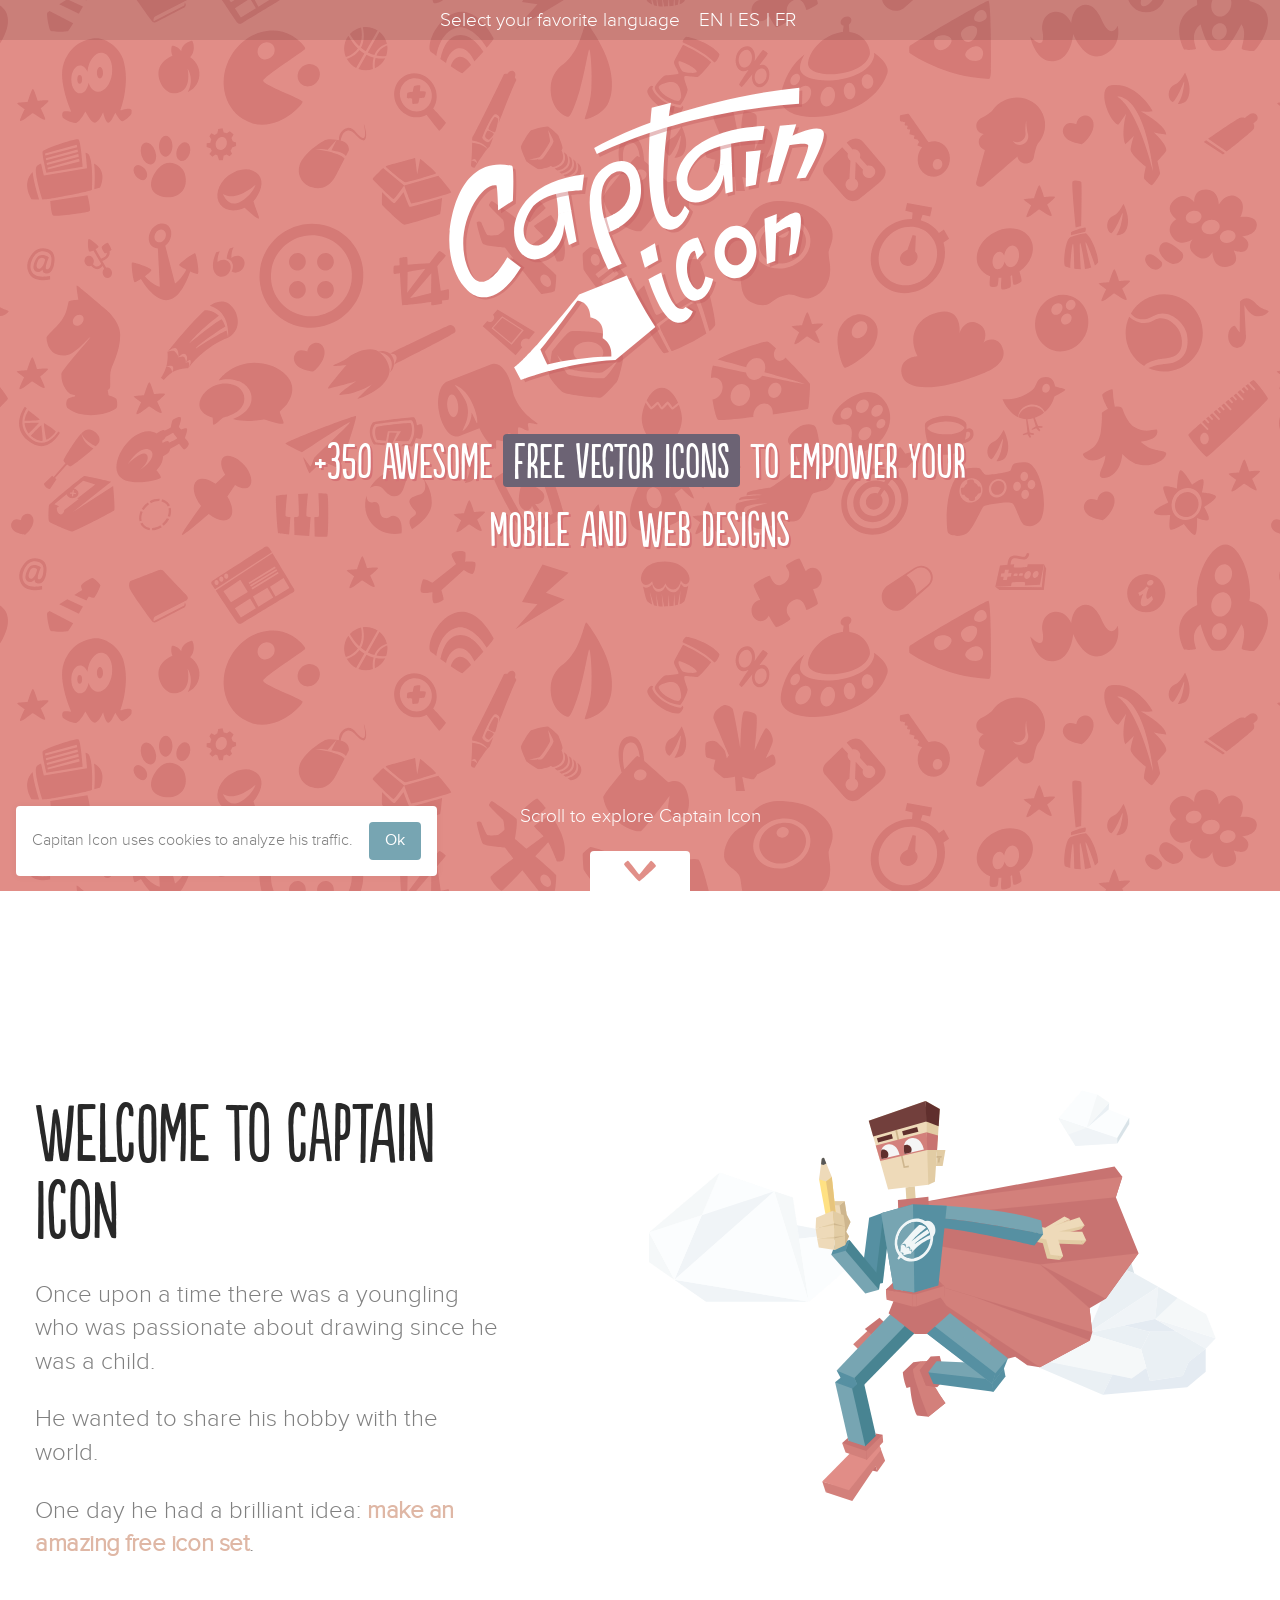
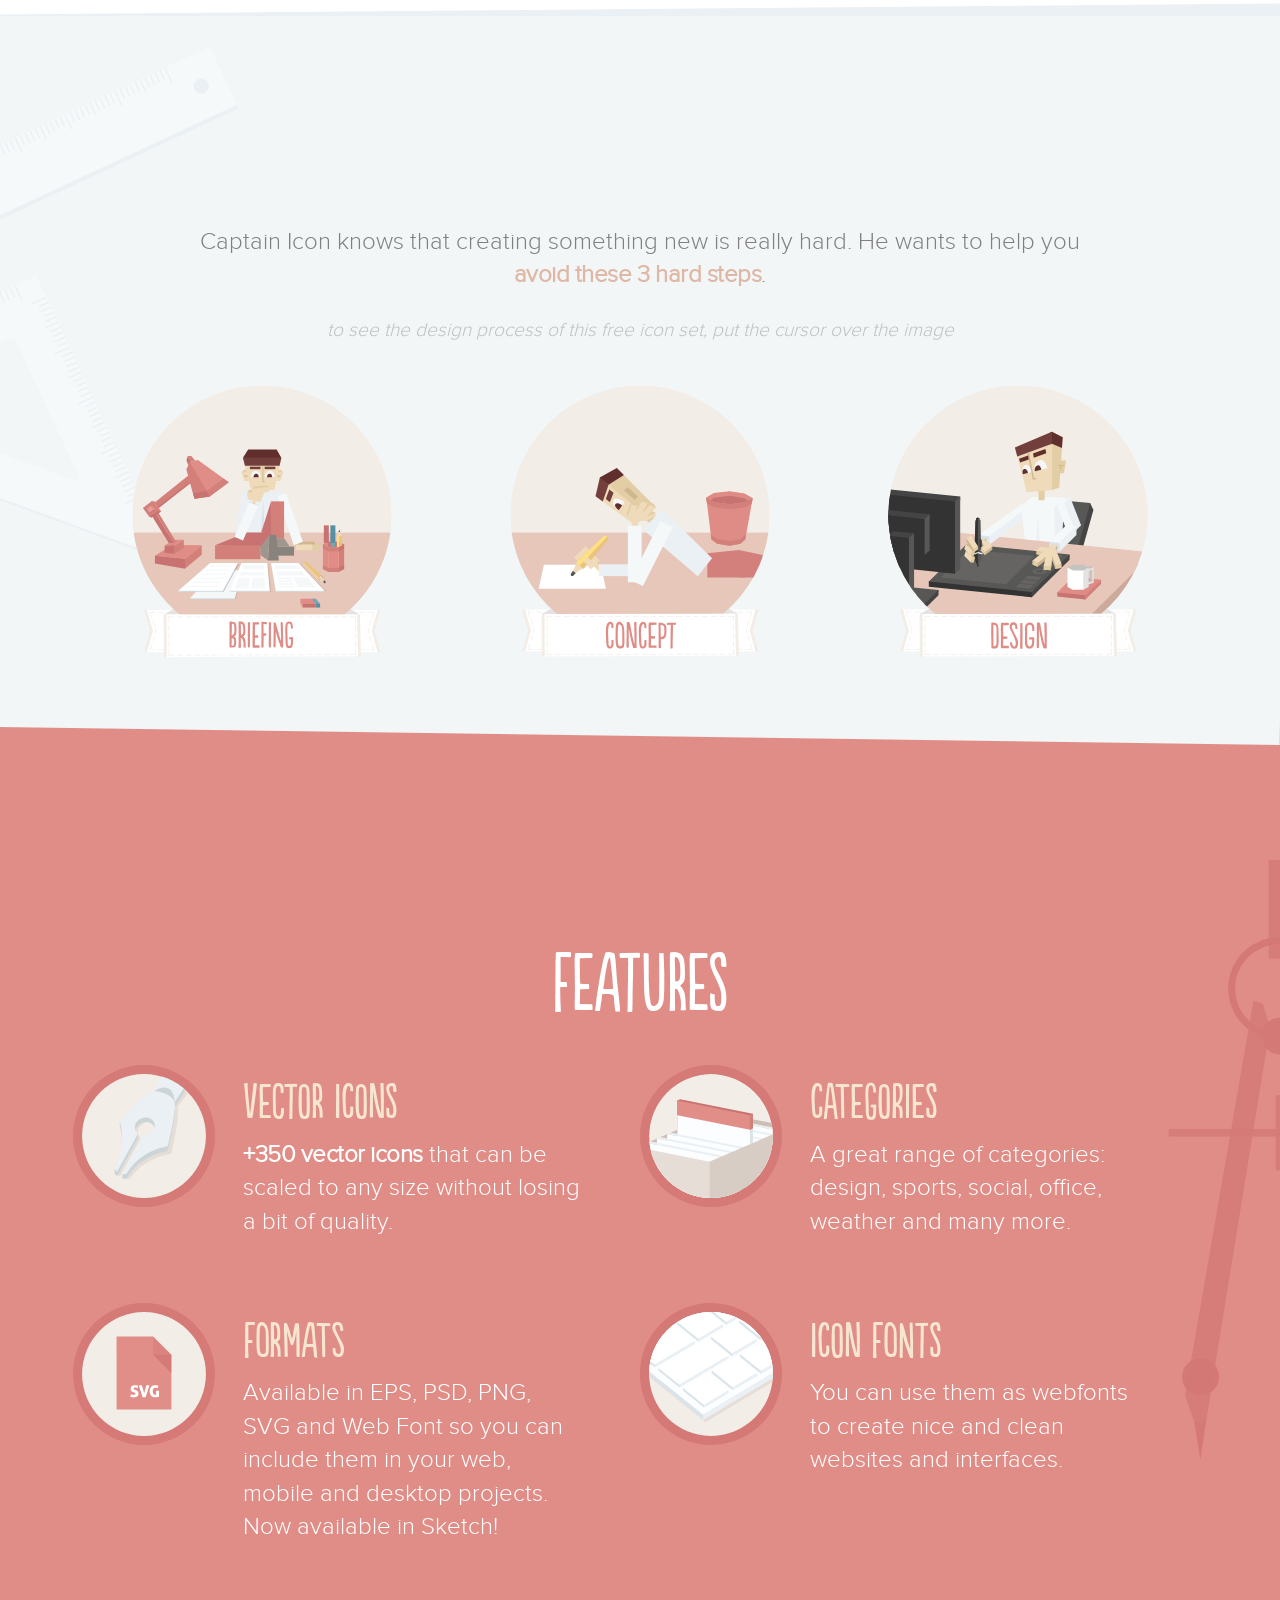
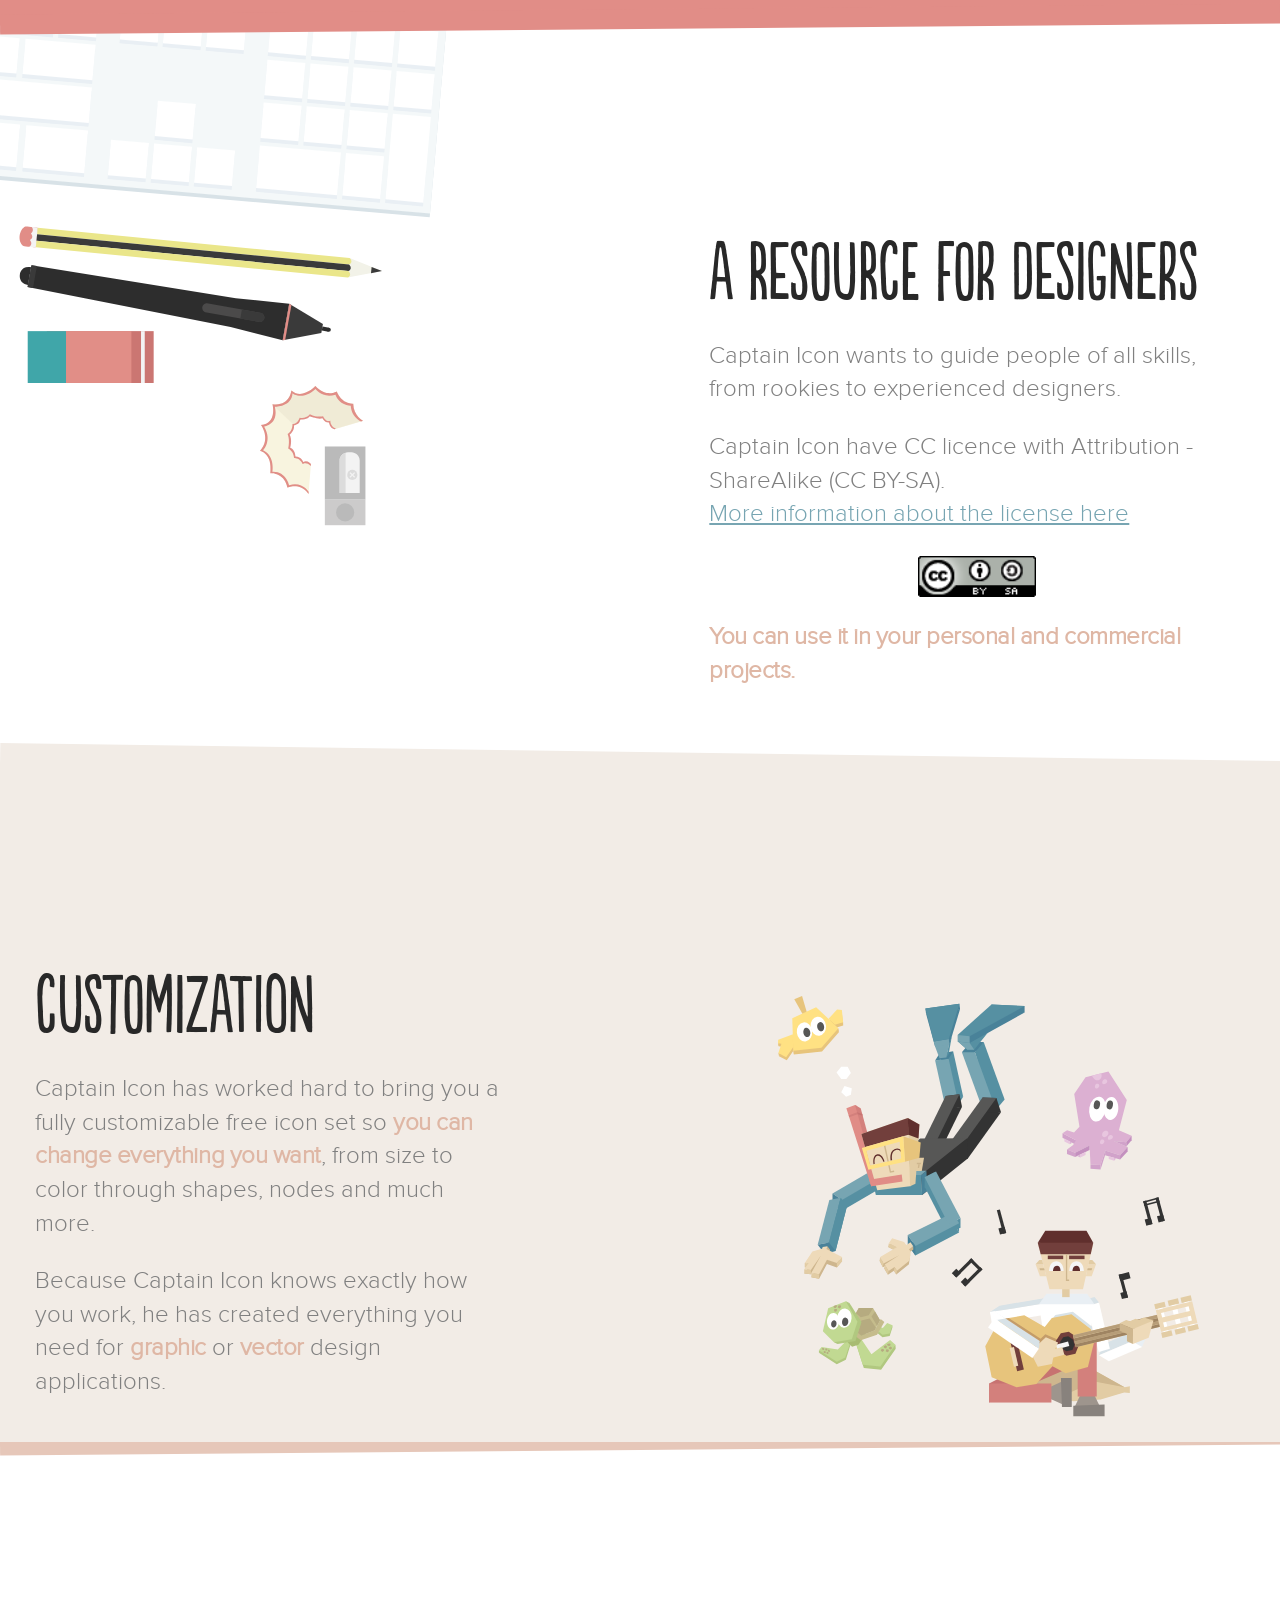
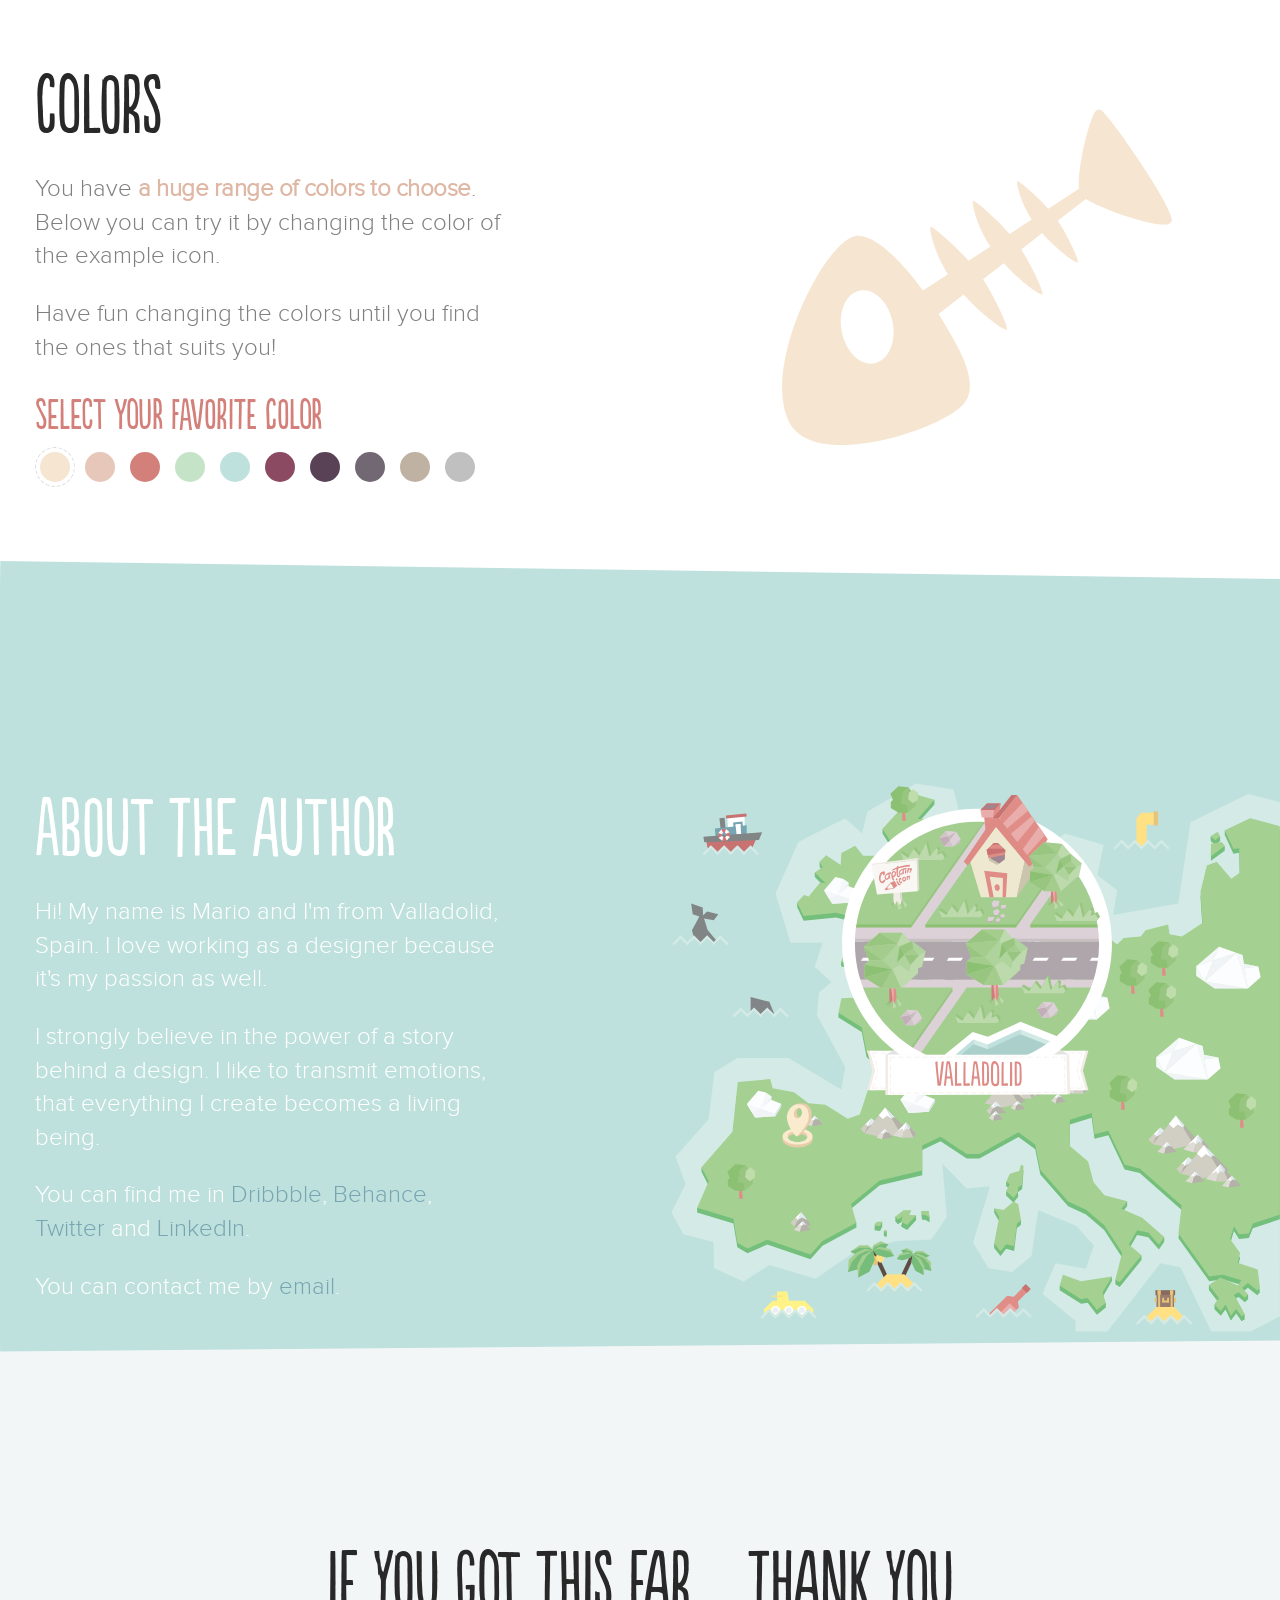
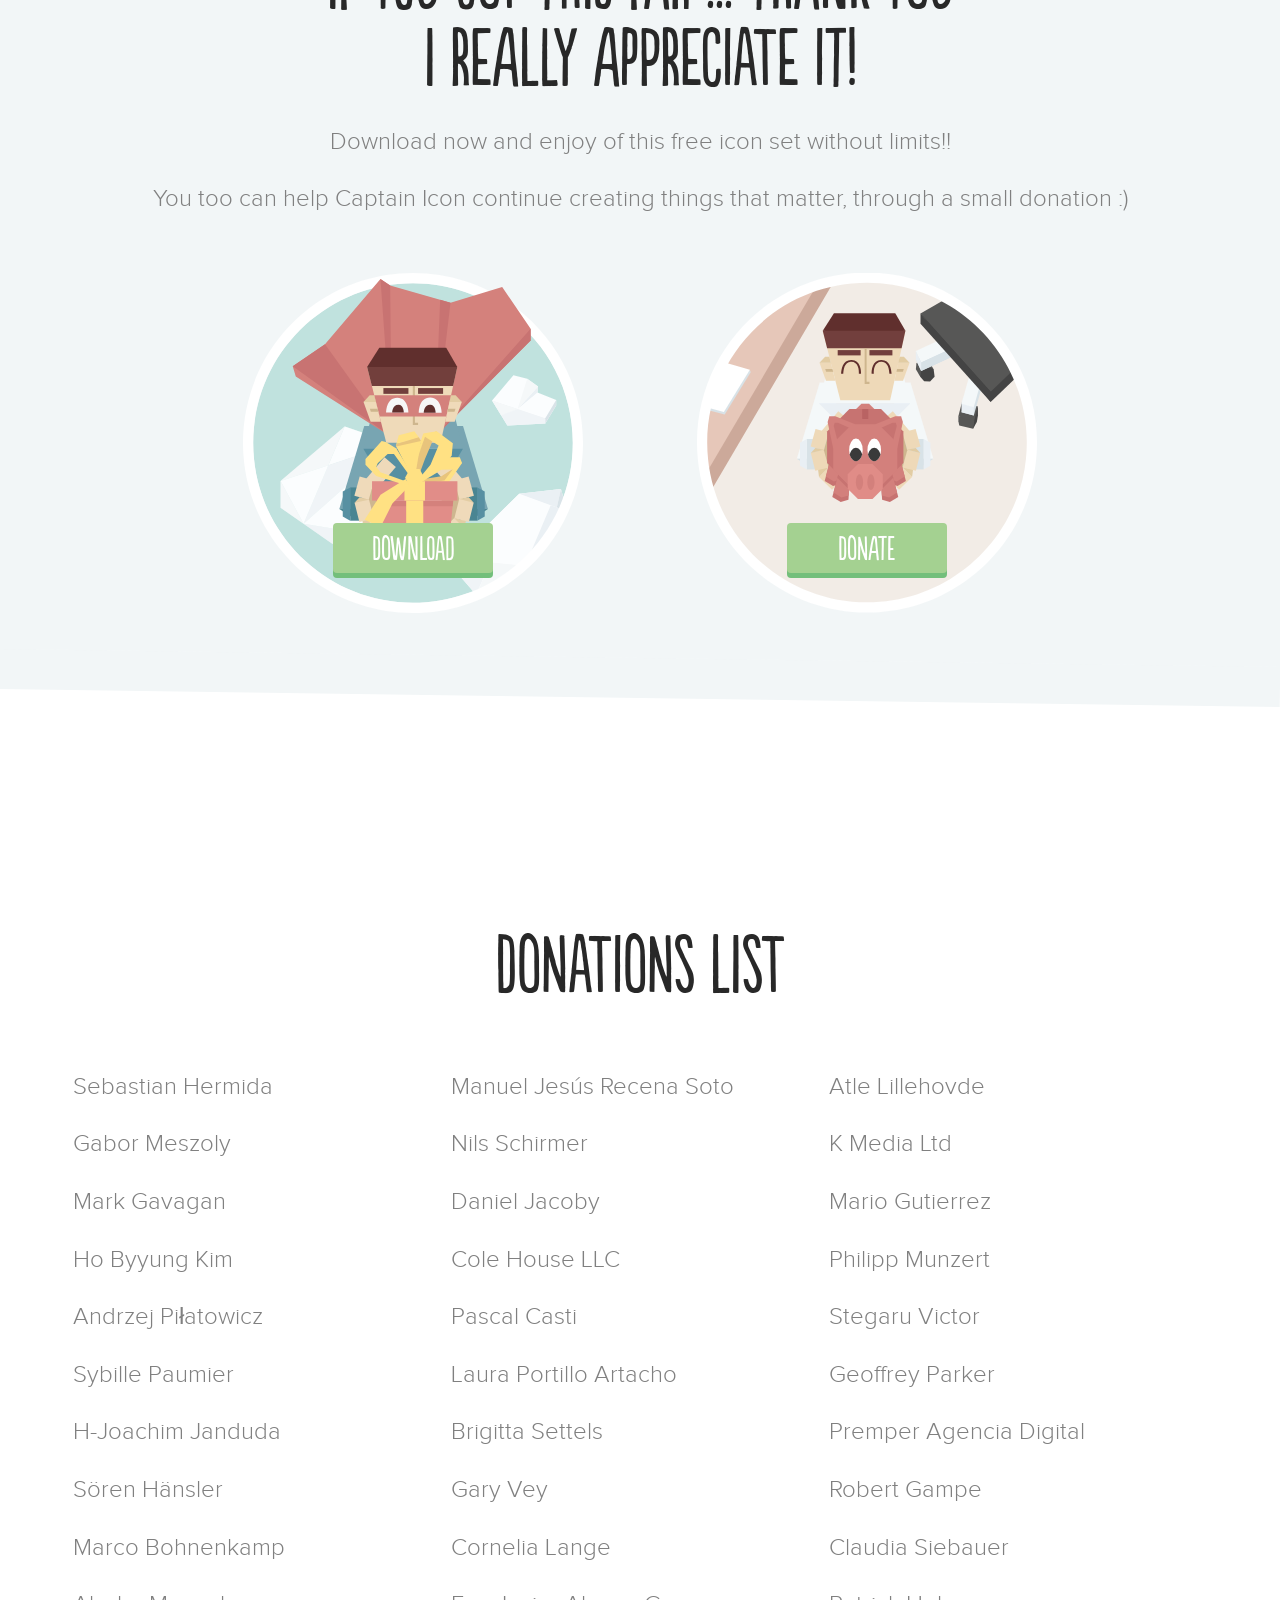
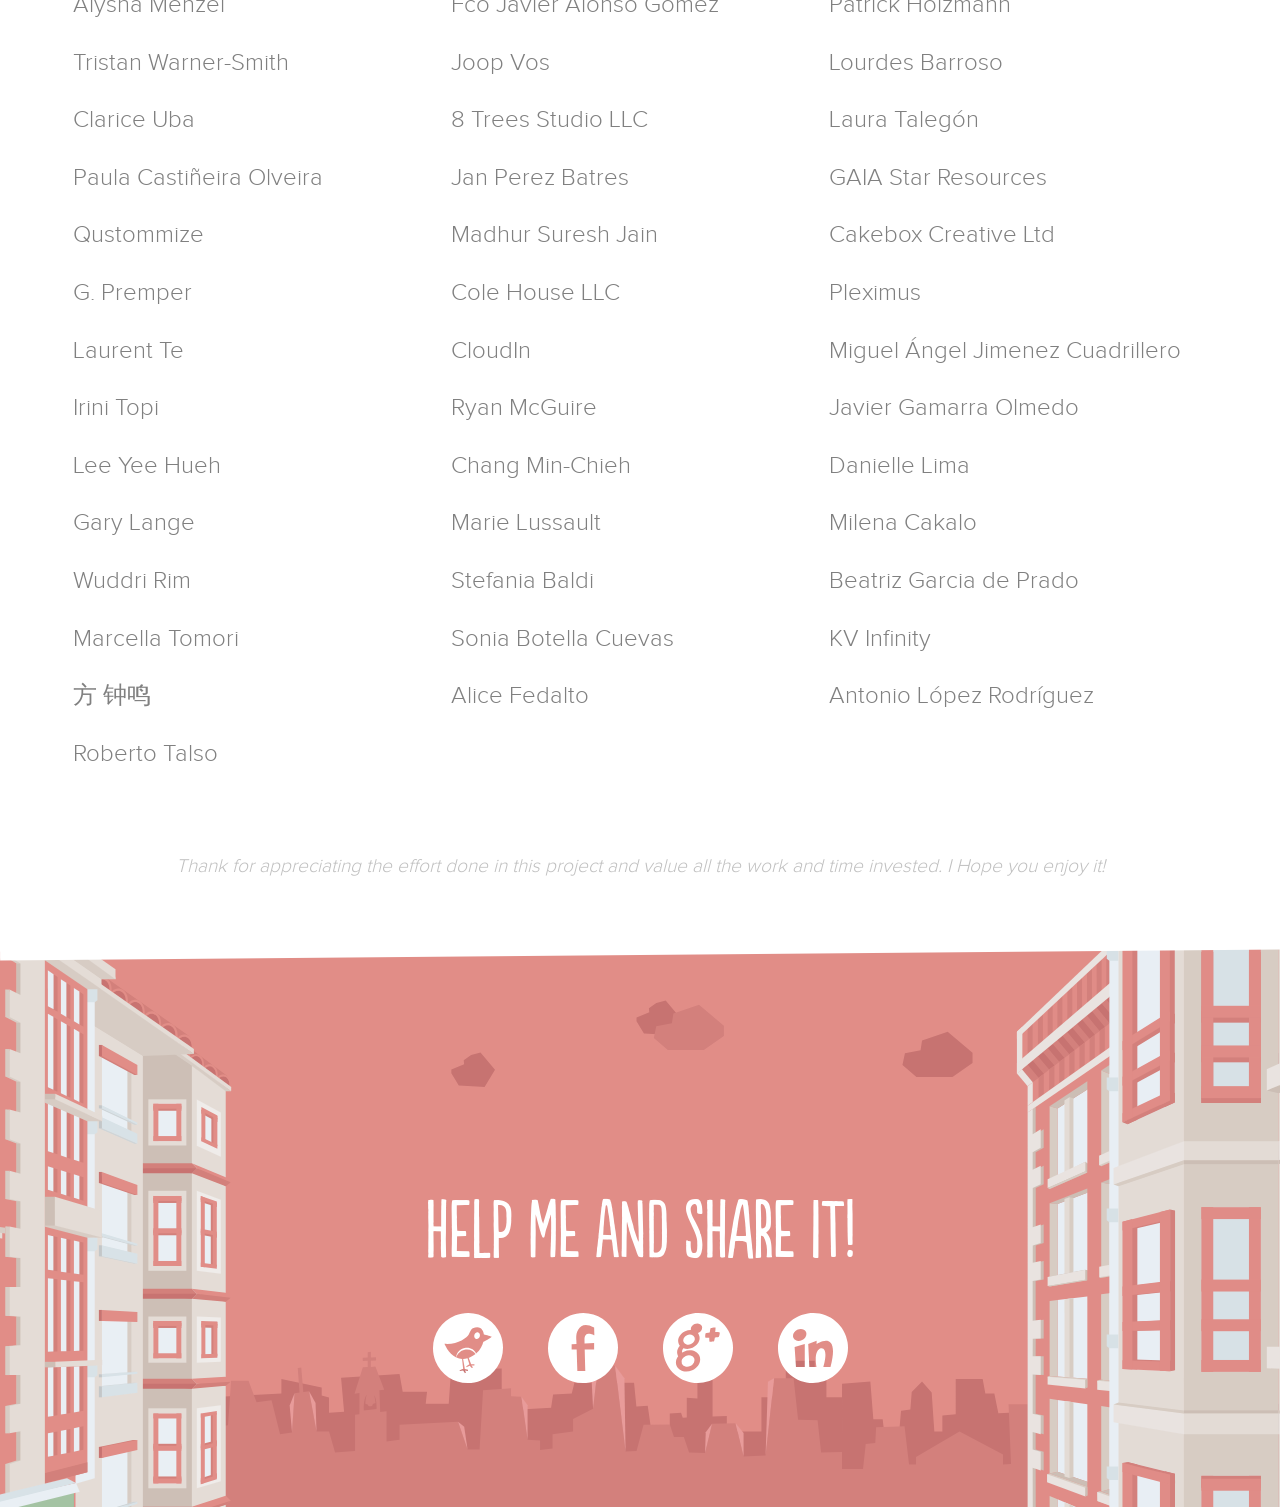
==== index.html @ 778e5021 "Merge branch 'gh-pages' into master" ====
<!DOCTYPE html>

    <!--[if lt IE 7]>      <html class="no-js lt-ie9 lt-ie8 lt-ie7"> <![endif]-->
    <!--[if IE 7]>         <html class="no-js lt-ie9 lt-ie8"> <![endif]-->
    <!--[if IE 8]>         <html class="no-js lt-ie9"> <![endif]-->
    <!--[if gt IE 8]><!--> 

    <html class="no-js" lang="en">
    <head>

        <!--[if lt IE 9]>
            <script type="text/javascript">
               document.createElement("nav");
               document.createElement("header");
               document.createElement("footer");
               document.createElement("section");
               document.createElement("article");
               document.createElement("aside");
               document.createElement("hgroup");
            </script>
        <![endif]-->

        <meta charset="utf-8">
        <meta http-equiv="X-UA-Compatible" content="IE=edge">
        <title>Captain Icon</title>
        <meta name="viewport" content="width=device-width, initial-scale=1">
        <meta name="description" content="+350 Awesome free vector icons to empower your mobile and web designs">
        <meta name="author" content="Mario del Valle Guijarro">

        <link rel="shortcut icon" href="favicon.ico">
        <link rel="apple-touch-icon" href="img/apple-touch-icon-57x57.png">
        <link rel="apple-touch-icon" sizes="72x72" href="img/apple-touch-icon-72x72.png">
        <link rel="apple-touch-icon" sizes="114x114" href="img/apple-touch-icon-114x114.png">

        <link rel="stylesheet" href="stylesheets/normalize.css">
        <link rel="stylesheet" href="stylesheets/main.css">

        <link rel="stylesheet" type="text/css" href="stylesheets/capicon.css">
        <link rel="stylesheet" type="text/css" href="stylesheets/print.css" media="print">

        <script src="js/vendor/modernizr-2.6.2.min.js"></script>
        
    </head>
    <body>

        <!--[if lt IE 7]>
            <p class="browsehappy">You are using an <strong>outdated</strong> browser. Please <a href="http://browsehappy.com/">upgrade your browser</a> to improve your experience.</p>
        <![endif]-->

        <header class="top-bar">
            <div class="top-bar-inner">
                <span>Select your favorite language</span>
                <ul class="language-list">
                    <li>
                        <span>EN</span>
                        <a href="./es/index.html">| ES</a>
                        <a href="./fr/index.html">| FR</a>
                    </li>
                </ul>
            </div>
        </header>
        <div class="top-container">
            <div class="logo">
                <img src="img/logo.svg" class="logo-image" alt="Logo Captain Icon" >
                <h1 class="slogan">+350 Awesome <span class="vector-icons">free vector icons</span> to empower your mobile and web designs</h1>
                <p class="scroll-to">Scroll to explore Captain Icon</p>
            </div>
            <a href="#welcome" id="nav-down" class="nav-down"></a>
        </div>
        <section id="welcome" class="row">
            <div class="block left">
                <h2>Welcome to Captain Icon</h2>
                <p>Once upon a time there was a youngling who was passionate about drawing since he was a child.</p> 
                <p>He wanted to share his hobby with the world.</p>
                <p>One day he had a brilliant idea: <span class="highlight"><b>make an amazing free icon set</b></span>.</p>
            </div>
            <div class="block right cartoon">
                <img src="img/captain.svg" alt="Captain Icon">
            </div>
            <div class="clear"></div>
        </section>
        <div class="border-before"></div>
        <section id="steps" class="row">
            <div class="block block-inner">
                <p class="section-desc">Captain Icon knows that creating something new is really hard. He wants to help you <span class="highlight"><b>avoid these 3 hard steps</b></span>.</p> 
                <q class="quote">to see the design process of this free icon set, put the cursor over the image</q>
                <ul class="step-list">
                    <li>
                        <div class="image">
                            <img src="img/briefing_off.svg" alt="Briefing">
                            <img class="onhover" src="img/briefing_on.svg" alt="Briefing">
                        </div>
                    </li>
                    <li>
                        <div class="image">
                            <img src="img/concept_off.svg" alt="Concept">
                            <img class="onhover" src="img/concept_on.svg" alt="Concept">
                        </div>
                    </li>
                    <li>
                        <div class="image">
                            <img src="img/design_off.svg" alt="Design">
                            <img class="onhover" src="img/design_on.svg" alt="Design">
                        </div>                  
                    </li>
                </ul>
            </div>
            <div class="clear"></div>
        </section>
        <div class="border-after"></div>
        <section id="features" class="row">
            <div class="block block-inner">
                <h2>Features</h2>
                <ul class="feature-list">
                    <li>
                        <div class="image"><img src="img/vector_icons.svg" alt="Vector Icons"></div>
                        <div class="text">
                            <h3>Vector Icons</h3>
                            <p><b>+350 vector icons</b> that can be scaled to any size without losing a bit of quality.</p>
                        </div>
                    </li>
                    <li>
                        <div class="image"><img src="img/categories.svg" alt="Categories"></div>
                        <div class="text">
                            <h3>Categories</h3>
                            <p>A great range of categories: design, sports, social, office, weather and many more.</p>
                        </div>
                    </li>
                    <li>
                        <div class="image"><img src="img/formats.svg" alt="Formats"></div>
                        <div class="text">
                            <h3>Formats</h3>
                            <p>Available in EPS, PSD, PNG, SVG and Web Font so you can include them in your web, mobile and desktop projects. Now available in Sketch!</p>
                        </div>
                    </li>
                    <li>
                        <div class="image"><img src="img/webfont.svg" alt="Web Font"></div>
                        <div class="text">
                            <h3>Icon Fonts</h3>
                            <p>You can use them as webfonts to create nice and clean websites and interfaces.</p>
                        </div>
                    </li>
                </ul>
            </div>
            <div class="clear"></div>
        </section>
        <div class="border-before-designers"></div>
        <section id="designers" class="row">
            <div class="block right">
                <h2>A resource for designers</h2>
                <p>Captain Icon wants to guide people of all skills, from rookies to experienced designers.</p>
                <p>Captain Icon have CC licence with Attribution - ShareAlike (CC BY-SA). <br><a href="http://creativecommons.org/licenses/" target="_blank">More information about the license here</a></p>
                <p><img src="img/by-sa.png" id="license" alt="Licencia" width="88"></p>
                <p><span class="highlight"><b>You can use it in your personal and commercial projects.</b></span></p>  
            </div>
            <div class="clear"></div>
        </section>
        <div class="border-after-designers"></div>
        <section id="customization" class="row">
            <div class="block left">
                <h2>Customization</h2>
                <p>Captain Icon has worked hard to bring you a fully customizable free icon set so <span class="highlight"><b>you can change everything you want</b></span>, from size to color through shapes, nodes and much more.</p>
                <p>Because Captain Icon knows exactly how you work, he has created everything you need for <span class="highlight"><b>graphic</b></span> or <span class="highlight"><b>vector</b></span> design applications.</p>
            </div>
            <div class="block right">
                <img src="img/customization.svg" alt="Customization">
            </div>
            <div class="clear"></div>
        </section>
        <div class="border-before-colors"></div>
        <section id="colors" class="row">
            <div class="block left">
                <h2>Colors</h2>
                <p>You have <span class="highlight"><b>a huge range of colors to choose</b></span>. Below you can try it by changing the color of the example icon.</p>
                <p>Have fun changing the colors until you find the ones that suits you!</p>
                <h3 class="select">Select your favorite color</h3>
                <ul class="color-list">
                    <li class="selected">
                        <span class="color-0">Color Vector Icon</span>
                    </li>
                    <li>
                        <span class="color-1">Color Vector Icon</span>
                    </li>
                    <li>
                        <span class="color-2">Color Vector Icon</span>
                    </li>
                    <li>
                        <span class="color-3">Color Vector Icon</span>
                    </li>
                    <li>
                        <span class="color-4">Color Vector Icon</span>
                    </li>
                    <li>
                        <span class="color-5">Color Vector Icon</span>
                    </li>
                    <li>
                        <span class="color-6">Color Vector Icon</span>
                    </li>
                    <li>
                        <span class="color-7">Color Vector Icon</span>
                    </li>
                    <li>
                        <span class="color-8">Color Vector Icon</span>
                    </li>
                    <li>
                        <span class="color-9">Color Vector Icon</span>
                    </li>
                </ul>
            </div>
            <div class="block right">
                <img id="icon" src="img/icon.svg" alt="Icon">
            </div>
            <div class="clear"></div>
        </section>
        <div class="border-after-colors"></div>
        <section id="autor" class="row">
            <div class="block left">
                <h2>About the author</h2>
                <p>Hi! My name is Mario and I'm from Valladolid, Spain. I love working as a designer because it's my passion as well.</p>
                <p>I strongly believe in the power of a story behind a design. I like to transmit emotions, that everything I create becomes a living being.</p>
                <p>You can find me in <a href="https://dribbble.com/mariodelvalle" target="_blank">Dribbble</a>, <a href="http://www.behance.net/mariodelvalle" target="_blank">Behance</a>, <a href="https://twitter.com/maduil" target="_blank">Twitter</a> and <a href="https://www.linkedin.com/in/mariodelvalleguijarro/en" target="_blank">LinkedIn</a>.</p>
                <p>You can contact me by <a href="mailto:correodemariete@gmail.com?Subject=Captain%20Icon" target="_blank">email</a>.</p>
            </div>
            <div class="block right colors-icon">
                <img src="img/valladolid.svg" alt="Valladolid">
            </div>
            <div class="clear"></div>
        </section>
        <div class="border-before-download"></div>
        <section id="download" class="row">
            <div class="block block-inner">
                <h2>If you got this far ... Thank you <br> I really appreciate it!</h2>
                <p class="section-desc">Download now and enjoy of this free icon set without limits!!</p>   
                <p class="section-desc">You too can help Captain Icon continue creating things that matter, through a small donation :)</p>   
                <div class="button">
                    <img id="icon" src="img/download.svg" alt="Download">
                    <a href="http://mariodelvalle.github.io/CaptainIcon/capicon.zip">Download</a>
                </div>
                <div class="button">
                    <img id="icon" src="img/donate.svg" alt="Donate">

                    <form action="https://www.paypal.com/cgi-bin/webscr" method="post" target="_blank">
                        <input type="hidden" name="cmd" value="_s-xclick">
                        <input type="hidden" name="encrypted" value="-----BEGIN [base64]/yDyp6y8nyaT1M4G4pRo1ndFx+8TumXUZ8QdbDGV2ni4ja/[base64]/8iGOD09Hv4tTH6YOWDG1V6uodOTV6mjK6gXRvlKO14K2ZQQB4jKpWKhd++tltp3TSX/[base64]/ETMS1ycjtkpkvjXZe9k+6CieLuLsPumsJ7QC1odNz3sJiCbs2wC0nLE0uLGaEtXynIgRqIddYCHx88pb5HTXv4SZeuv0Rqq4+axW9PLAAATU8w04qqjaSXgbGLP3NmohqM6bV9kZZwZLR/klDaQGo1u9uDb9lr4Yn+rBQIDAQABo4HuMIHrMB0GA1UdDgQWBBSWn3y7xm8XvVk/UtcKG+wQ1mSUazCBuwYDVR0jBIGzMIGwgBSWn3y7xm8XvVk/[base64]/zANBgkqhkiG9w0BAQUFAAOBgQCBXzpWmoBa5e9fo6ujionW1hUhPkOBakTr3YCDjbYfvJEiv/2P+IobhOGJr85+XHhN0v4gUkEDI8r2/rNk1m0GA8HKddvTjyGw/XqXa+LSTlDYkqI8OwR8GEYj4efEtcRpRYBxV8KxAW93YDWzFGvruKnnLbDAF6VR5w/[base64]/zgjxcJ1lOzOjdEP3zgSqSYtKfwnEzvDJOApGSiC2cuI7a+aI786Z/wYzrRg23nyf9TlI/hZhVGywE9t1Q6gomLsdTW/O/XirDzdRhh3xR/Mr9o+jP6B6Q==-----END PKCS7-----
                        ">
                        <input type="submit" name="submit" value="Donate">
                    </form>
                </div>
                <div class="clear"></div>
            </div>
        </section>
        <div class="border-after"></div>
        <section id="donations-list" class="row">
            <div class="block block-inner">
                <h2>Donations list</h2>
                <ul>
                    <li>
                        <p>Sebastian Hermida</p>
                        <p>Gabor Meszoly</p>
                        <p>Mark Gavagan</p>
                        <p>Ho Byyung Kim</p>
                        <p>Andrzej Piłatowicz</p>
                        <p>Sybille Paumier</p>
                        <p>H-Joachim Janduda</p>
                        <p>Sören Hänsler</p>
                        <p>Marco Bohnenkamp</p>
                        <p>Alysha Menzel</p>
                        <p>Tristan Warner-Smith</p>
                        <p>Clarice Uba</p>
                        <p>Paula Castiñeira Olveira</p>
                        <p>Qustommize</p>
                        <p>G. Premper</p>
                        <p>Laurent Te</p>
                        <p>Irini Topi</p>
                        <p>Lee Yee Hueh</p>
                        <p>Gary Lange</p>
                        <p>Wuddri Rim</p>
                        <p>Marcella Tomori</p>
                        <p>方 钟鸣</p>
                        <p>Roberto Talso</p>
                    </li>
                    <li>
                        <p>Manuel Jesús Recena Soto</p>
                        <p>Nils Schirmer</p>
                        <p>Daniel Jacoby</p>
                        <p>Cole House LLC</p>
                        <p>Pascal Casti</p>
                        <p>Laura Portillo Artacho</p>
                        <p>Brigitta Settels</p>
                        <p>Gary Vey</p>
                        <p>Cornelia Lange</p>
                        <p>Fco Javier Alonso Gomez</p>
                        <p>Joop Vos</p>
                        <p>8 Trees Studio LLC</p>
                        <p>Jan Perez Batres</p>
                        <p>Madhur Suresh Jain</p>
                        <p>Cole House LLC</p>
                        <p>CloudIn</p>
                        <p>Ryan McGuire</p>
                        <p>Chang Min-Chieh</p>
                        <p>Marie Lussault</p>
                        <p>Stefania Baldi</p>
                        <p>Sonia Botella Cuevas</p>
                        <p>Alice Fedalto</p>
                    </li>
                    <li>
                        <p>Atle Lillehovde</p>
                        <p>K Media Ltd</p>
                        <p>Mario Gutierrez</p>
                        <p>Philipp Munzert</p>
                        <p>Stegaru Victor</p>
                        <p>Geoffrey Parker</p>
                        <p>Premper Agencia Digital</p>
                        <p>Robert Gampe</p>
                        <p>Claudia Siebauer</p>
                        <p>Patrick Holzmann</p>
                        <p>Lourdes Barroso</p>
                        <p>Laura Talegón</p>
                        <p>GAIA Star Resources</p>
                        <p>Cakebox Creative Ltd</p>
                        <p>Pleximus</p>
                        <p>Miguel Ángel Jimenez Cuadrillero</p>
                        <p>Javier Gamarra Olmedo</p>
                        <p>Danielle Lima</p>
                        <p>Milena Cakalo</p>
                        <p>Beatriz Garcia de Prado</p>
                        <p>KV Infinity</p>
                        <p>Antonio López Rodríguez</p>
                    </li>    
                </ul>
                <div class="clear"></div>
                <p class="thanks">Thank for appreciating the effort done in this project and value all the work and time invested. I Hope you enjoy it! </p>
            </div>
        </section>
        <div class="border-before-donations"></div>
        <div class="cookie-law-container">
            <p>Capitan Icon uses cookies to analyze his traffic.</p>
            <a id="button--agree" href="#">Ok</a>
        </div>
        <footer id="social" class="row">

            <div class="clouds"></div>

            <div class="house left-first-house"></div>
            <div class="house left-second-house"></div>
            <div class="house left-third-house"></div>

            <div class="house right-first-house"></div>
            <div class="house right-second-house"></div>
            <div class="house right-third-house"></div>

            <div class="block block-inner">
                <h2>Help me and share it!</h2>
                <ul class="social-list">
                    <li>
                        <a href="http://twitter.com/share?url=http%3A%2F%2Fwww.captainicon.com&text=Welcome%20to%20Captain%20Icon!%20%2B350%20free%20vector%20icons%20for%20your%20projects%20by%20%40maduil%20%23CaptainIcon" target="_blank"><img src="img/twitter.svg" alt="Twitter"></a>
                    </li>
                    <li>
                        <a href="http://www.facebook.com/sharer.php?u=http%3A%2F%2Fwww.captainicon.com" target="_blank"><img src="img/facebook.svg" alt="Facebook"></a>
                    </li>
                    <li>
                        <a href="https://plus.google.com/share?url=http%3A%2F%2Fwww.captainicon.com" target="_blank"><img src="img/googleplus.svg" alt="Google +"></a>
                    </li>
                    <li>
                        <a href="http://www.linkedin.com/shareArticle?mini=true&http%3A%2F%2Fwww.captainicon.com&title=Captain+Icon&summary=Welcome%20to%20Captain%20Icon!%20%2B350%20free%20vector%20icons%20for%20your%20projects.%20%23design%20%23illustration%20%23icon&source=Mario+Del+Valle+Guijarro" target="_blank"><img src="img/linkedin.svg" alt="LinkedIn"></a>
                    </li>
                </ul>
            </div>
            <div class="clear"></div>
        </footer>

        <script type="text/javascript" src="http://ajax.googleapis.com/ajax/libs/jquery/1.10.2/jquery.min.js"></script>
        <script>window.jQuery || document.write('<script src="js/vendor/jquery-1.10.2.min.js"><\/script>')</script>
        <script type="text/javascript" src="js/plugins.js"></script>
        <script type="text/javascript" src="js/main.js"></script>
        <script type="text/javascript" src="js/capicon.js"></script>
        <script type="text/javascript" src="js/prefixfree.min.js"></script>

        <script>
          (function(i,s,o,g,r,a,m){i['GoogleAnalyticsObject']=r;i[r]=i[r]||function(){
          (i[r].q=i[r].q||[]).push(arguments)},i[r].l=1*new Date();a=s.createElement(o),
          m=s.getElementsByTagName(o)[0];a.async=1;a.src=g;m.parentNode.insertBefore(a,m)
          })(window,document,'script','//www.google-analytics.com/analytics.js','ga');

          ga('create', 'UA-50466600-1', 'mariodelvalle.github.io');
          ga('send', 'pageview');

        </script>
        <script type="text/javascript" src="js/cookies.js"></script>
    </body>
</html>
---- stylesheets/main.css ----
/*! HTML5 Boilerplate v4.3.0 | MIT License | http://h5bp.com/ */

/*
 * What follows is the result of much research on cross-browser styling.
 * Credit left inline and big thanks to Nicolas Gallagher, Jonathan Neal,
 * Kroc Camen, and the H5BP dev community and team.
 */

/* ==========================================================================
   Base styles: opinionated defaults
   ========================================================================== */

html,
button,
input,
select,
textarea {
    color: #222;
}

html {
    font-size: 1em;
    line-height: 1.4;
}

/*
 * Remove text-shadow in selection highlight: h5bp.com/i
 * These selection rule sets have to be separate.
 * Customize the background color to match your design.
 */

::-moz-selection {
    background: #b3d4fc;
    text-shadow: none;
}

::selection {
    background: #b3d4fc;
    text-shadow: none;
}

/*
 * A better looking default horizontal rule
 */

hr {
    display: block;
    height: 1px;
    border: 0;
    border-top: 1px solid #ccc;
    margin: 1em 0;
    padding: 0;
}

/*
 * Remove the gap between images, videos, audio and canvas and the bottom of
 * their containers: h5bp.com/i/440
 */

audio,
canvas,
img,
video {
    vertical-align: middle;
}

/*
 * Remove default fieldset styles.
 */

fieldset {
    border: 0;
    margin: 0;
    padding: 0;
}

/*
 * Allow only vertical resizing of textareas.
 */

textarea {
    resize: vertical;
}

/* ==========================================================================
   Browse Happy prompt
   ========================================================================== */

.browsehappy {
    margin: 0.2em 0;
    background: #ccc;
    color: #000;
    padding: 0.2em 0;
}

/* ==========================================================================
   Author's custom styles
   ========================================================================== */

















/* ==========================================================================
   Helper classes
   ========================================================================== */

/*
 * Image replacement
 */

.ir {
    background-color: transparent;
    border: 0;
    overflow: hidden;
    /* IE 6/7 fallback */
    *text-indent: -9999px;
}

.ir:before {
    content: "";
    display: block;
    width: 0;
    height: 150%;
}

/*
 * Hide from both screenreaders and browsers: h5bp.com/u
 */

.hidden {
    display: none !important;
    visibility: hidden;
}

/*
 * Hide only visually, but have it available for screenreaders: h5bp.com/v
 */

.visuallyhidden {
    border: 0;
    clip: rect(0 0 0 0);
    height: 1px;
    margin: -1px;
    overflow: hidden;
    padding: 0;
    position: absolute;
    width: 1px;
}

/*
 * Extends the .visuallyhidden class to allow the element to be focusable
 * when navigated to via the keyboard: h5bp.com/p
 */

.visuallyhidden.focusable:active,
.visuallyhidden.focusable:focus {
    clip: auto;
    height: auto;
    margin: 0;
    overflow: visible;
    position: static;
    width: auto;
}

/*
 * Hide visually and from screenreaders, but maintain layout
 */

.invisible {
    visibility: hidden;
}

/*
 * Clearfix: contain floats
 *
 * For modern browsers
 * 1. The space content is one way to avoid an Opera bug when the
 *    `contenteditable` attribute is included anywhere else in the document.
 *    Otherwise it causes space to appear at the top and bottom of elements
 *    that receive the `clearfix` class.
 * 2. The use of `table` rather than `block` is only necessary if using
 *    `:before` to contain the top-margins of child elements.
 */

.clearfix:before,
.clearfix:after {
    content: " "; /* 1 */
    display: table; /* 2 */
}

.clearfix:after {
    clear: both;
}

/*
 * For IE 6/7 only
 * Include this rule to trigger hasLayout and contain floats.
 */

.clearfix {
    *zoom: 1;
}

/* ==========================================================================
   EXAMPLE Media Queries for Responsive Design.
   These examples override the primary ('mobile first') styles.
   Modify as content requires.
   ========================================================================== */

@media only screen and (min-width: 35em) {
    /* Style adjustments for viewports that meet the condition */
}

@media print,
       (-o-min-device-pixel-ratio: 5/4),
       (-webkit-min-device-pixel-ratio: 1.25),
       (min-resolution: 120dpi) {
    /* Style adjustments for high resolution devices */
}

/* ==========================================================================
   Print styles.
   Inlined to avoid required HTTP connection: h5bp.com/r
   ========================================================================== */

@media print {
    * {
        background: transparent !important;
        color: #000 !important; /* Black prints faster: h5bp.com/s */
        box-shadow: none !important;
        text-shadow: none !important;
    }

    a,
    a:visited {
        text-decoration: underline;
    }

    a[href]:after {
        content: " (" attr(href) ")";
    }

    abbr[title]:after {
        content: " (" attr(title) ")";
    }

    /*
     * Don't show links for images, or javascript/internal links
     */

    .ir a:after,
    a[href^="javascript:"]:after,
    a[href^="#"]:after {
        content: "";
    }

    pre,
    blockquote {
        border: 1px solid #999;
        page-break-inside: avoid;
    }

    thead {
        display: table-header-group; /* h5bp.com/t */
    }

    tr,
    img {
        page-break-inside: avoid;
    }

    img {
        max-width: 100% !important;
    }

    @page {
        margin: 0.5cm;
    }

    p,
    h2,
    h3 {
        orphans: 3;
        widows: 3;
    }

    h2,
    h3 {
        page-break-after: avoid;
    }
}
---- stylesheets/capicon.css ----
@font-face {
  font-family: 'proxima_nova_light';
  src: url("../fonts/proximanova-light-webfont.eot");
  src: url("../fonts/proximanova-light-webfont.eot?#iefix") format("embedded-opentype"), url("../fonts/proximanova-light-webfont.woff") format("woff"), url("../fonts/proximanova-light-webfont.ttf") format("truetype"), url("../fonts/proximanova-light-webfont.svg#proxima_novalight") format("svg");
  font-weight: normal;
  font-style: normal; }
@font-face {
  font-family: 'proxima_nova_regular';
  src: url("../fonts/proximanova-regular-webfont.eot");
  src: url("../fonts/proximanova-regular-webfont.eot?#iefix") format("embedded-opentype"), url("../fonts/proximanova-regular-webfont.woff") format("woff"), url("../fonts/proximanova-regular-webfont.ttf") format("truetype"), url("../fonts/proximanova-regular-webfont.svg#proxima_nova_rgregular") format("svg");
  font-weight: normal;
  font-style: normal; }
@font-face {
  font-family: 'populaire';
  src: url("../fonts/populaire-webfont.eot");
  src: url("../fonts/populaire-webfont.eot?#iefix") format("embedded-opentype"), url("../fonts/populaire-webfont.woff") format("woff"), url("../fonts/populaire-webfont.ttf") format("truetype"), url("../fonts/populaire-webfont.svg#populairemedium") format("svg");
  font-weight: normal;
  font-style: normal; }
/* ===========================================================
                            GLOBAL
   =========================================================== */
*, html, body {
  box-sizing: border-box; }

html, body {
  height: 100%;
  width: 100%; }

body {
  font-family: 'proxima_nova_regular', sans-serif, Arial;
  font-size: 100%;
  margin: 0; }
  body ::selection {
    background: #ECD078;
    color: #ffffff; }
  body ::-moz-selection {
    background: #ECD078;
    color: #ffffff; }

h1, h2, h3 {
  margin: 0;
  font-style: normal;
  font-weight: 500; }

h2 {
  font-size: 480%;
  line-height: 1em; }

h3 {
  font-size: 300%;
  text-align: left; }

h4 {
  font-size: 170%; }

h1, h2, h3 {
  color: #282828;
  font-family: 'populaire', sans-serif, Arial; }

p {
  color: #808080;
  font-size: 1.5em;
  font-family: 'proxima_nova_light', sans-serif, Arial;
  font-weight: 500;
  text-align: left; }

a {
  color: #77A5B2; }

b {
  letter-spacing: -0.02em; }

ul {
  margin: 0;
  padding: 0;
  list-style: none; }

img {
  width: 100%; }

#features h2, #features p, #autor h2, #autor p, #social h2, .slogan, .scroll-to, .vector-icons, .top-bar span, .top-bar a {
  color: #ffffff; }

.section-desc {
  text-align: center; }

.row {
  min-height: 540px;
  padding: 10px;
  position: relative; }

.block {
  margin-top: 200px;
  opacity: 0;
  transition: all 0.4s ease; }

.left, .right {
  width: 42.5%; }
  .left img, .right img {
    display: block;
    margin: 0 auto; }

.left {
  margin-left: 2%;
  padding-right: 4em;
  float: left; }

.right {
  margin-right: 2%;
  float: right; }

.active .left {
  margin-left: 6%; }

.active .right {
  margin-right: 6%; }

.active .block {
  margin-top: 100px;
  opacity: 1; }

.block-inner {
  margin: 200px auto 0;
  text-align: center;
  width: 80%; }

.border-before {
  background: none repeat scroll #eaf0f4;
  top: 13px; }

.border-before-designers {
  background: none repeat scroll #e18d87;
  top: -30px; }

.border-before-colors {
  background: none repeat scroll #e6c7b9;
  top: -12px; }

.border-before-download {
  background: none repeat scroll #bfe1dd;
  top: -12px; }

.border-before-donations {
  background: none repeat scroll #ffffff;
  top: -12px; }

.border-before, .border-before-designers, .border-before-colors, .border-before-download, .border-before-donations {
  height: 20px;
  display: block;
  transform: rotate(-0.5deg);
  -webkit-backface-visibility: hidden;
  z-index: 10;
  position: relative; }

.border-after, .border-after-designers, .border-after-colors {
  height: 40px;
  display: block;
  position: relative;
  transform: rotate(0.8deg);
  -webkit-backface-visibility: hidden;
  z-index: 10; }

.border-after {
  background: none repeat scroll #f2f6f7;
  bottom: -15px; }

.border-after-designers {
  background: none repeat scroll #f2ece6;
  bottom: -30px; }

.border-after-colors {
  background: none repeat scroll #bfe1dd;
  bottom: -25px; }

.highlight {
  color: #dfb7a5; }

.clear {
  clear: both; }

/* ===========================================================
                            TOP CONTAINER
   =========================================================== */
.top-container {
  background: #e18d87 url("../img/background.svg") center -60px repeat;
  height: 99%;
  position: relative;
  width: 100%;
  margin: -40px 0 0;
  z-index: 10; }

.top-bar {
  background: rgba(0, 0, 0, 0.1);
  position: relative;
  height: 40px;
  width: 100%;
  z-index: 11; }
  .top-bar .top-bar-inner {
    padding-top: 7px;
    width: 400px;
    overflow: hidden;
    margin: auto;
    position: absolute;
    top: 0;
    left: 0;
    bottom: 0;
    right: 0; }
  .top-bar span, .top-bar a {
    font-family: 'proxima_nova_light', sans-serif, Arial;
    font-size: 1.2em; }
  .top-bar span, .top-bar ul, .top-bar a {
    float: left; }
  .top-bar ul {
    margin-left: 1em; }
    .top-bar ul span, .top-bar ul a {
      padding: 0 3px; }
    .top-bar ul a {
      text-decoration: none; }

.logo {
  margin: auto;
  position: absolute;
  top: 40px;
  left: 0;
  bottom: 0;
  right: 0;
  width: 80%;
  height: 86%;
  min-width: 200px;
  text-align: center; }

.logo-image {
  display: block;
  margin: 0 auto;
  margin-bottom: 4%;
  max-width: 600px; }

.slogan {
  font-family: 'populaire';
  font-size: 3em;
  font-weight: lighter;
  text-transform: uppercase;
  text-shadow: 2px 2px #d57275;
  width: 42%;
  margin: 0 auto; }

.vector-icons {
  background: #6c6374;
  border-radius: 4px;
  display: inline-block;
  height: 1.1em;
  line-height: 1.3em;
  padding: 0 0.2em;
  text-shadow: none; }

.scroll-to {
  font-size: 1.2em;
  position: absolute;
  bottom: 0;
  left: 0;
  right: 0;
  min-width: 200px;
  text-align: center; }

.nav-down {
  width: 100px;
  height: 40px;
  display: block;
  background: #ffffff url("../img/nav-down.svg") center center no-repeat;
  border-top-left-radius: 4px;
  border-top-right-radius: 4px;
  outline: none;
  position: absolute;
  bottom: 0;
  left: 50%;
  margin-left: -50px; }

/* ===========================================================
                            WELCOME
   =========================================================== */
#welcome {
  background: #ffffff url("../img/clouds.svg") right center no-repeat;
  background-size: 60%; }
  #welcome .right img {
    max-width: 400px; }

/* ===========================================================
                            STEPS
   =========================================================== */
#steps {
  background: #f2f6f7 url("../img/back-steps.svg") left 8% no-repeat;
  background-size: 680px;
  margin-bottom: -30px;
  z-index: 11; }
  #steps q.quote {
    color: #c0c0c0;
    display: block;
    font-family: 'proxima_nova_light';
    font-size: 120%;
    font-style: italic;
    padding: 0 0 2em; }
  #steps ul.step-list {
    width: 100%; }
    #steps ul.step-list li {
      width: 33.33333333%;
      float: left;
      margin: 0;
      padding: 0 4%; }
      #steps ul.step-list li div.image {
        position: relative; }
        #steps ul.step-list li div.image img {
          margin-bottom: 2em;
          position: relative;
          top: 0;
          left: 0;
          transition: opacity 10s easy; }
      #steps ul.step-list li div.image img.onhover {
        position: absolute; }
      #steps ul.step-list li div.image:hover img.onhover {
        opacity: 1; }

/* ===========================================================
                            FEATURES
   =========================================================== */
#features {
  background: #e18d87 url("../img/compass.svg") right center no-repeat;
  bottom: 20px; }
  #features h2 {
    padding-bottom: 1em; }
  #features ul.feature-list li {
    float: left;
    margin: 0 0 4em;
    width: 50%; }
    #features ul.feature-list li .image {
      float: left;
      width: 25%; }
    #features ul.feature-list li .text {
      float: right;
      padding: 0.4em 10% 0 5%;
      width: 75%; }
      #features ul.feature-list li .text h3 {
        color: #f6e5d0; }
      #features ul.feature-list li .text p {
        margin: 0; }

/* ===========================================================
                        RESOURCE FOR DESIGNERS
   =========================================================== */
#designers {
  background: transparent url("../img/designers.svg") left top no-repeat;
  background-size: 40% auto;
  margin-top: -30px; }
  #designers img#license {
    width: 118px; }

/* ===========================================================
                        	CUSTOMIZATION
   =========================================================== */
#customization {
  background: #f2ece6;
  z-index: 11; }

/* ===========================================================
                        	COLORS
   =========================================================== */
#colors h3.select {
  color: #d3807b; }
#colors #icon {
  margin-top: 2em;
  max-width: 400px; }
#colors ul.color-list {
  margin-bottom: 3em;
  overflow: auto;
  padding: 0; }
  #colors ul.color-list li {
    border-radius: 50%;
    float: left;
    margin: 0 5px 0 0;
    padding: 5px; }
    #colors ul.color-list li.selected {
      background: transparent url("../img/color-selected.png") center center no-repeat;
      background-size: 40px 40px; }
    #colors ul.color-list li span {
      float: left;
      width: 30px;
      height: 30px;
      text-indent: -9999px;
      border-radius: 50%;
      cursor: pointer; }
      #colors ul.color-list li span.color-0 {
        background: #f6e5d0; }
      #colors ul.color-list li span.color-1 {
        background: #e6c7b9; }
      #colors ul.color-list li span.color-2 {
        background: #d3807b; }
      #colors ul.color-list li span.color-3 {
        background: #c5e3c7; }
      #colors ul.color-list li span.color-4 {
        background: #bfe1dd; }
      #colors ul.color-list li span.color-5 {
        background: #8c4a62; }
      #colors ul.color-list li span.color-6 {
        background: #594255; }
      #colors ul.color-list li span.color-7 {
        background: #726873; }
      #colors ul.color-list li span.color-8 {
        background: #bfb2a3; }
      #colors ul.color-list li span.color-9 {
        background: #c0c0c0; }

/* ===========================================================
                        		ABOUT ME
   =========================================================== */
#autor {
  background: #bfe1dd url("../img/map.svg") right bottom no-repeat;
  min-height: 570px;
  z-index: 11; }
  #autor .right img {
    max-width: 300px; }
  #autor a {
    text-decoration: none;
    color: #77A5B2; }

/* ===========================================================
                        DOWNLOAD AND DONATE
   =========================================================== */
#download {
  background: #f2f6f7;
  bottom: 20px;
  margin-bottom: -50px;
  padding-bottom: 60px; }
  #download .button {
    margin-top: 2em;
    position: relative;
    float: left;
    width: 30%; }
    #download .button img {
      max-width: 360px; }
  #download div.button:first-of-type {
    margin-left: 15%;
    margin-right: 5%; }
  #download div.button + div.button {
    margin-left: 5%;
    margin-right: 15%; }
  #download a, #download input {
    background: #a4d191;
    border: 0;
    border-radius: 4px;
    box-shadow: 0 5px #73bf7b;
    bottom: 40px;
    color: #FFFFFF;
    cursor: pointer;
    display: block;
    font-family: populaire;
    font-size: 2em;
    height: 50px;
    left: 50%;
    margin-left: -80px;
    padding-top: 6px;
    position: absolute;
    text-decoration: none;
    width: 160px;
    -webkit-appearance: none; }
    #download a:hover, #download input:hover {
      background: #bddbad;
      box-shadow: 0 5px #a4d191; }

/* ===========================================================
                        	DONATIONS LIST
   =========================================================== */
#donations-list h2 {
  padding: 0.5em 0; }
#donations-list span {
  margin: 0.6em 0;
  text-align: center;
  display: block; 
  color: #808080;
  font-size: 1.5em;
  font-family: 'proxima_nova_light', sans-serif, Arial;
  font-weight: 500; }
#donations-list li {
  float: left;
  width: 33.333333%; }
#donations-list p.thanks {
  color: #c0c0c0;
  display: block;
  font-family: 'proxima_nova_light';
  font-size: 120%;
  font-style: italic;
  padding: 2em 0;
  text-align: center; }

/* ===========================================================
                        	SOCIAL
   =========================================================== */
@-webkit-keyframes clouds {
  0% {
    -webkit-transform: translate(0, 0px); }
  100% {
    -webkit-transform: translate(1440px, 0); } }
@-moz-keyframes clouds {
  0% {
    transform: translate(0, 0px); }
  100% {
    transform: translate(1440px, 0); } }
@keyframes clouds {
  0% {
    transform: translate(0, 0px); }
  100% {
    transform: translate(1440px, 0); } }
#social {
  background: #e18d87 url("../img/city.svg") left bottom repeat-x;
  margin-top: -20px;
  min-height: 560px;
  overflow: hidden; }
  #social .clouds {
    background: url("../img/clouds-city.svg");
    background-repeat: repeat-x;
    height: 200px;
    position: absolute;
    top: 0;
    left: 0;
    right: 0;
    bottom: 0;
    width: 100%;
    z-index: 0;
    animation: clouds 300s linear infinite; }
  #social .house {
    height: 100%;
    position: absolute;
    top: 0; }
  #social .left-first-house {
    background: url("../img/left-first-house.svg") left top no-repeat;
    right: 90%;
    width: 192px;
    z-index: 3; }
  #social .left-second-house {
    background: url("../img/left-second-house.svg") left top no-repeat;
    right: 80%;
    width: 274px;
    z-index: 2; }
  #social .left-third-house {
    background: url("../img/left-third-house.svg") left top no-repeat;
    right: 70%;
    width: 384px;
    z-index: 1; }
  #social .right-first-house {
    background: url("../img/right-first-house.svg") right top no-repeat;
    left: 86%;
    width: 270px;
    z-index: 6; }
  #social .right-second-house {
    background: url("../img/right-second-house.svg") right top no-repeat;
    left: 78%;
    width: 164px;
    z-index: 5; }
  #social .right-third-house {
    background: url("../img/right-third-house.svg") right top no-repeat;
    left: 70%;
    width: 384px;
    z-index: 4; }
  #social .block-inner {
    padding-top: 40px;
    position: relative;
    z-index: 7; }
  #social h2 {
    padding-bottom: 0.5em; }
  #social .social-list {
    margin: 0 auto;
    overflow: auto;
    padding: 0;
    width: 460px; }
    #social .social-list li {
      float: left;
      width: 25%; }
      #social .social-list li a {
        outline: none; }
    #social .social-list img {
      max-width: 70px; }
      #social .social-list img:hover {
        max-width: 80px;
        transition: all 0.4s ease; }

/* ===========================================================
                        	MOBILE
   =========================================================== */
.mobile .block {
  margin-top: 1.5em;
  opacity: 1; }

@media only screen and (max-width: 960px) {
  h2 {
    font-size: 2.8em; }

  p {
    font-size: 1.2em; }

  .block {
    height: auto;
    margin-top: 150px;
    padding: 0 .5em; }

  .block-inner {
    width: 100%; }

  .active .block {
    margin-top: 50px; }

  .active .left, .left {
    margin-left: 0; }

  .active .right, .right {
    margin-right: 0;
    margin-bottom: 100px; }

  .left {
    padding-right: 0; }

  .right {
    margin-bottom: 50px; }

  .left, .right {
    float: none;
    width: 100%; }

  .top-container {
    background-size: 120%; }

  .logo-image {
    max-width: 440px; }

  .slogan {
    width: 100%; }

  #welcome {
    background: #ffffff url("../img/clouds-mobile.svg") no-repeat;
    background-position: center 80%;
    background-size: 100%; }

  #steps ul.step-list {
    margin: 0 auto;
    width: 60%; }
    #steps ul.step-list li {
      padding: 0;
      width: 100%; }

  #features .block {
    margin-top: 100px; }

  #features ul.feature-list li {
    width: 100%; }
    #features ul.feature-list li h3 {
      font-size: 2.4em;
      text-align: center; }
    #features ul.feature-list li .image img {
      max-width: 150px;
      margin-bottom: 1em; }
    #features ul.feature-list li .image, #features ul.feature-list li .text {
      float: none;
      width: 100%; }
    #features ul.feature-list li .text {
      padding: 0; }

  #designers {
    background-size: auto;
    padding-top: 330px; }
    #designers .right {
      margin-bottom: 50px; }

  #colors h3.select {
    font-size: 2em; }
  #colors #icon {
    margin-top: 0;
    width: 90%; }
  #colors ul.color-list {
    margin-bottom: 0em; }
    #colors ul.color-list li {
      margin: 0 5px 1em 0; }
  #colors .right {
    margin-top: 0; }

  #autor {
    padding-bottom: 12em; }

  #download .button {
    float: none;
    margin-left: 0;
    margin-right: 0;
    width: 100%; }
    #download .button img {
      max-width: 300px; }
  #download div.button:first-of-type {
    margin-left: 0;
    margin-right: 0; }
  #download div.button + div.button {
    margin-left: 0; }

  #donations-list li {
    float: none;
    width: 100%; }

  #social {
    min-height: 460px; }
    #social .house {
      display: none; }
    #social .social-list {
      width: 100%; }
      #social .social-list li {
        padding: 0 2%; } }
@media only screen and (max-device-width: 960px) {
  .slogan {
    font-size: 1.5em; }

  .top-bar-fr span, .top-bar-fr a {
    font-size: .8em; } }
@media only screen and (orientation: landscape) and (max-device-width: 1280px) and (min-resolution: 192dpi) {
  .logo-image {
    max-width: 150px; }

  .logo {
    height: 65%; } }
/* ===========================================================
                        DESKTOPS AND LAPTOPS
   =========================================================== */
@media only screen and (min-width: 960px) and (max-width: 1280px) {
  .active .block {
    margin-top: 50px; }

  .block-inner {
    width: 90%; }

  #steps .section-desc {
    margin: 1em auto;
    width: 80%; }

  #features h2 {
    padding: 0.5em 0; }

  #designers {
    background: transparent url("../img/designers_1280.svg") left top no-repeat; }

  #customization img {
    content: url("../img/customization_1024.svg");
    max-height: 460px; }

  #colors h3.select {
    font-size: 260%; } }
@media only screen and (min-width: 960px) and (max-width: 1400px) {
  .logo-image {
    max-width: 440px; } }
@media only screen and (min-width: 960px) and (max-width: 1400px) {
  .slogan {
    width: 70%; }

  .left-third-house, .right-third-house {
    display: none; } }
@media only screen and (min-width: 1400px) and (max-width: 1800px) {
  .slogan {
    width: 50%; } }
/* ===========================================================
                        	IPAD
   =========================================================== */
@media only screen and (min-device-width: 768px) and (max-device-width: 1024px) and (-webkit-max-device-pixel-ratio: 1) and (orientation: landscape) {
  .top-container {
    height: 96.5%; } }
@media only screen and (min-device-width: 768px) and (max-device-width: 1024px) and (-webkit-max-device-pixel-ratio: 1) and (orientation: portrait) {
  .top-container {
    height: 99.5%; } }
/* ===========================================================
                        	IPHONE 4 
   =========================================================== */
@media only screen and (min-device-width: 320px) and (max-device-width: 480px) and (-webkit-min-device-pixel-ratio: 2) and (orientation: landscape) {
  .logo-image {
    max-width: 170px; }

  .slogan {
    width: 80%; }

  .scroll-to {
    display: none; } }
@media only screen and (min-device-width: 320px) and (max-device-width: 480px) and (-webkit-min-device-pixel-ratio: 2) {
  .logo-image {
    max-width: 200px; }

  .slogan {
    font-size: 1.5em; }

  .top-bar span, .top-bar a, .scroll-to {
    font-size: .88em; }

  .top-bar-fr span, .top-bar-fr a {
    font-size: .8em; }

  .top-bar .top-bar-inner {
    width: 90%; }

  .scroll-to {
    bottom: 20px; } }
/* ===========================================================
                        	IPAD RETINA
   =========================================================== */
@media only screen and (min-device-width: 768px) and (max-device-width: 1024px) and (-webkit-min-device-pixel-ratio: 2) and (orientation: landscape) {
  .top-container {
    height: 96%; }

  .logo {
    height: 86%; }

  .left, .right {
    width: 48%; }

  .slogan {
    font-size: 3em;
    width: 74%; }

  #colors ul.color-list li {
    margin: 0; } }
@media only screen and (min-device-width: 768px) and (max-device-width: 1024px) and (-webkit-min-device-pixel-ratio: 2) and (orientation: portrait) {
  .row {
    min-height: 400px; }

  .left, .right {
    width: 48%; }

  .left {
    margin-left: 2%;
    padding-right: 4em;
    float: left; }

  .right {
    margin-right: 2%;
    float: right; }

  .block-inner {
    text-align: center;
    width: 90%; }

  .slogan {
    font-size: 3em;
    width: 90%; }

  #welcome {
    background: #ffffff url("../img/clouds-mobile.svg") right center no-repeat;
    background-size: 480px; }

  #steps {
    background-size: 460px;
    min-height: 300px; }
    #steps ul.step-list {
      width: 100%; }
      #steps ul.step-list li {
        width: 33.33333333%;
        float: left;
        margin: 0;
        padding: 0 4%; }

  #features ul.feature-list li {
    float: left;
    margin: 0 0 4em;
    width: 50%; }
    #features ul.feature-list li .image {
      float: left;
      width: 25%; }
    #features ul.feature-list li .text {
      float: right;
      padding: 0.4em 10% 0 5%;
      width: 75%; }
      #features ul.feature-list li .text h3 {
        color: #f6e5d0; }
      #features ul.feature-list li .text p {
        margin: 0; }

  #designers {
    background-size: 400px;
    padding-top: 0; }

  #customization img {
    content: url("../img/customization_1024.svg");
    max-height: 460px; }

  #autor {
    background-size: 540px; }

  #download .button {
    margin-top: 2em;
    position: relative;
    float: left;
    width: 30%; }
    #download .button img {
      max-width: 360px; }
  #download div.button:first-of-type {
    margin-left: 15%;
    margin-right: 5%; }
  #download div.button + div.button {
    margin-left: 5%;
    margin-right: 15%; }
  #download a, #download input {
    height: 40px;
    margin-left: -70px;
    padding: 0;
    width: 140px; }

  #donations-list li {
    float: left;
    width: 33.333333%; }

  #social {
    min-height: 560px; }
    #social .house {
      display: block; }
    #social .left-third-house, #social .right-third-house {
      display: none; }
    #social .social-list {
      width: 460px; } }
/* ===========================================================
                        	COOKIES
   =========================================================== */
.cookie-law-container {
  background: white;
  border-radius: 4px;
  position: fixed;
  bottom: 24px;
  left: 16px;
  z-index: 9999;
  padding: 16px;
  box-shadow: 0px 0px 8px rgba(0, 0, 0, 0.05); }
  .cookie-law-container p {
    font-size: 1em;
    padding: 0;
    margin: 0;
    padding: 8px 16px 0 0; }
  .cookie-law-container a {
    color: white;
    border-radius: 4px;
    background: #77a5b2;
    padding: 8px 16px;
    text-decoration: none; }
  .cookie-law-container p, .cookie-law-container a {
    float: left; }

/*# sourceMappingURL=capicon.css.map */
---- stylesheets/print.css ----
/* Welcome to Compass. Use this file to define print styles.
 * Import this file using the following HTML or equivalent:
 * <link href="/stylesheets/print.css" media="print" rel="stylesheet" type="text/css" /> */
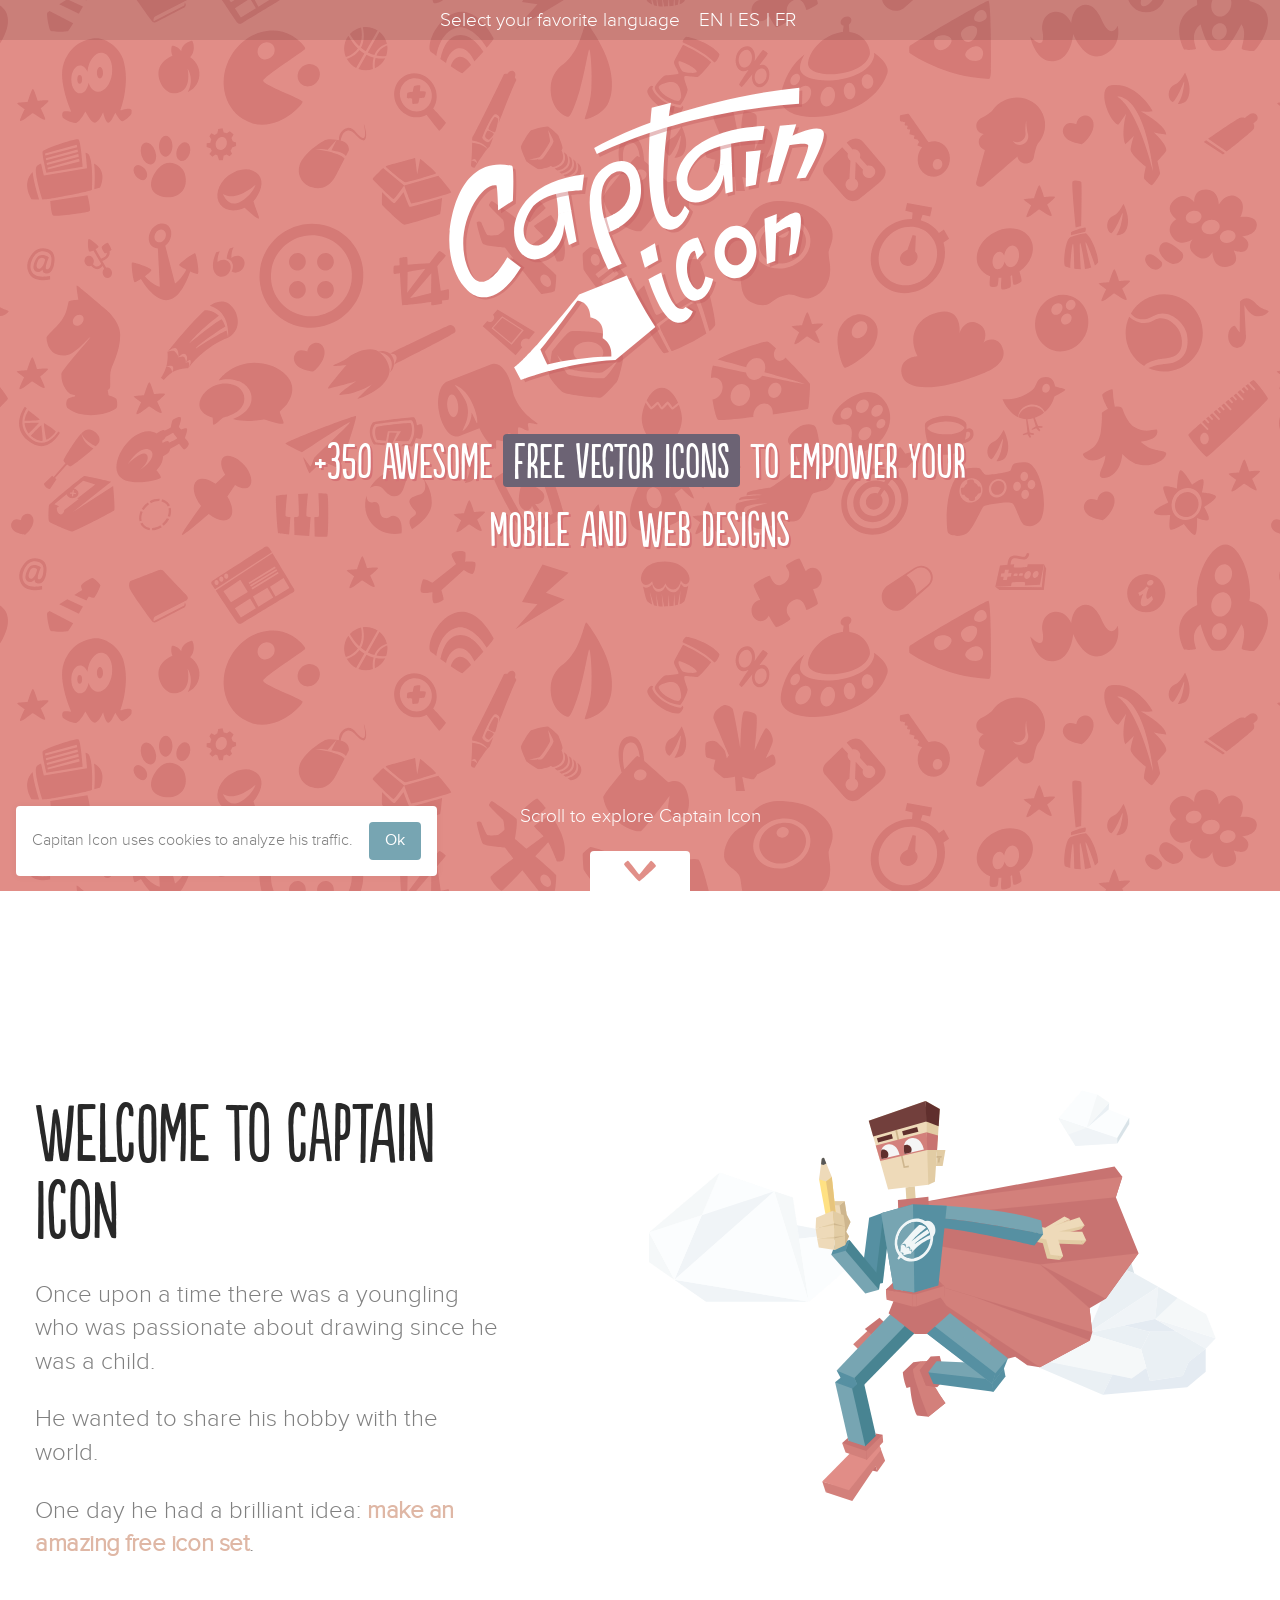
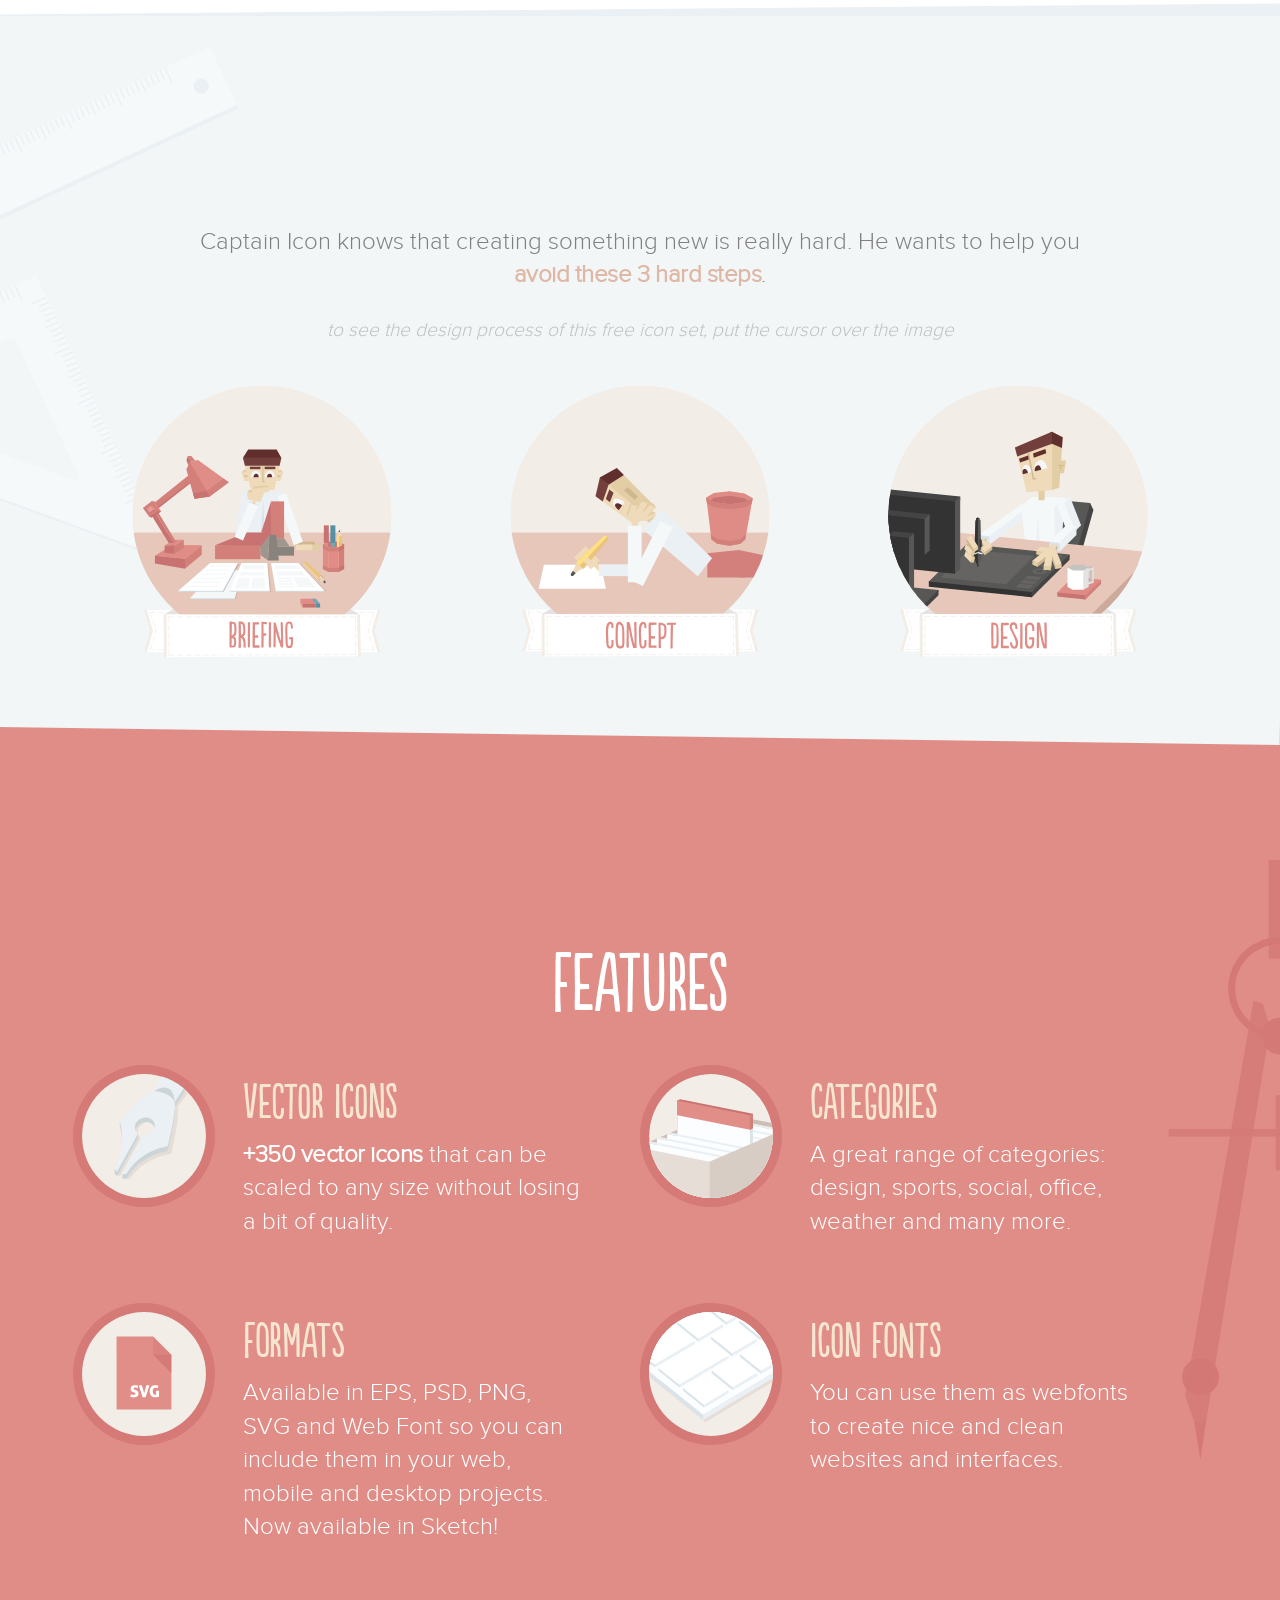
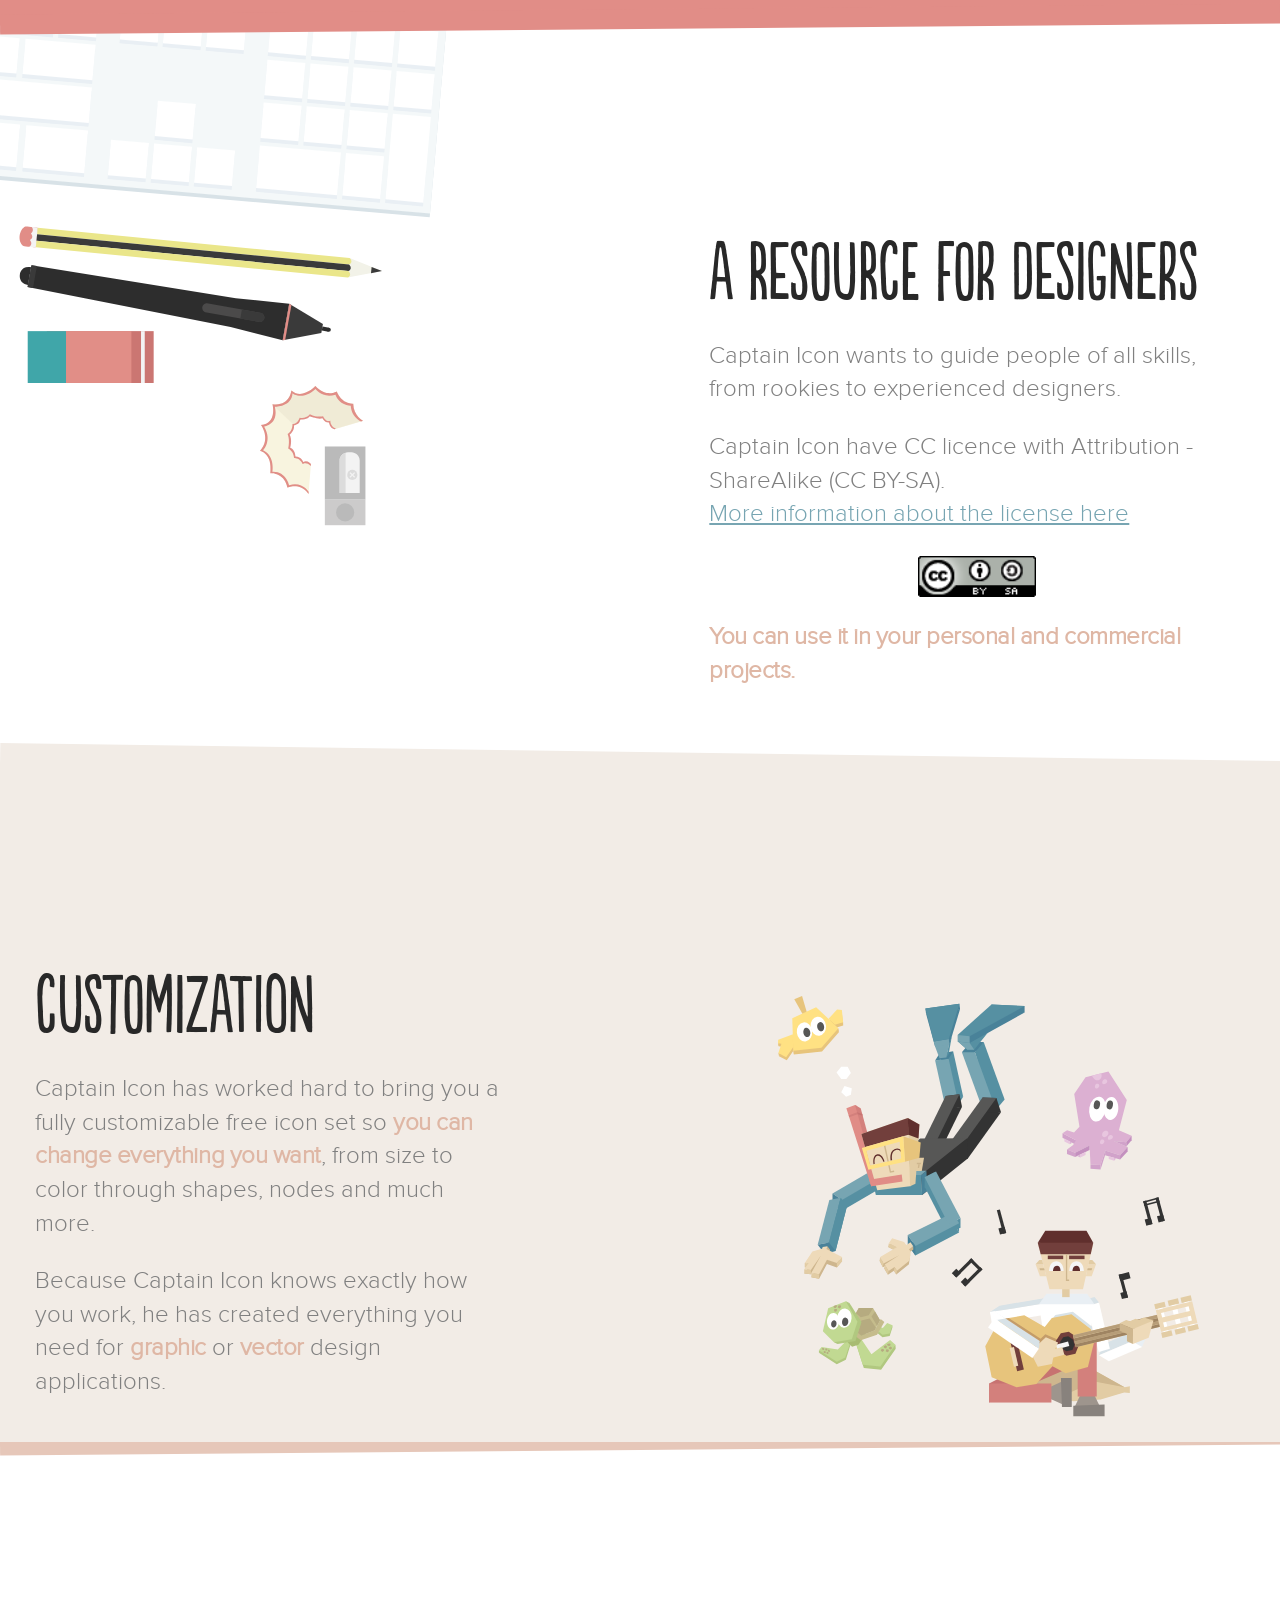
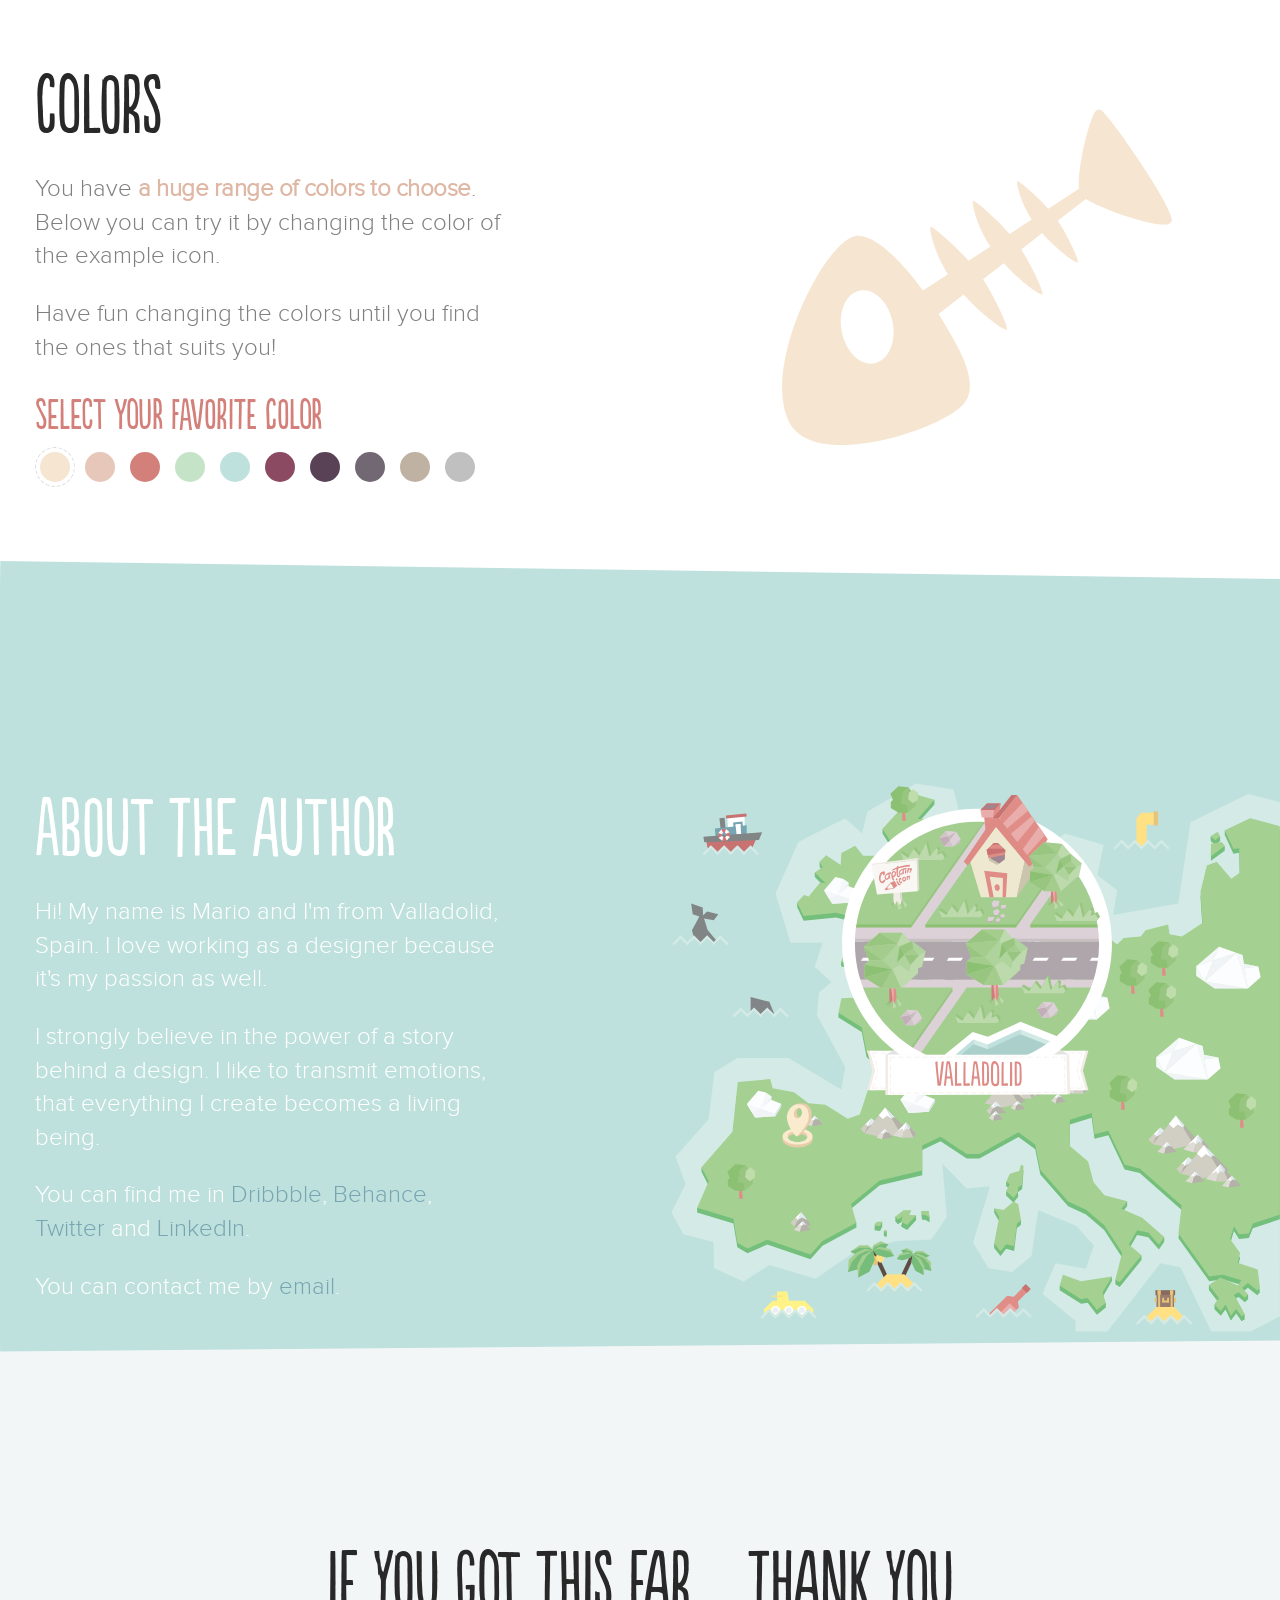
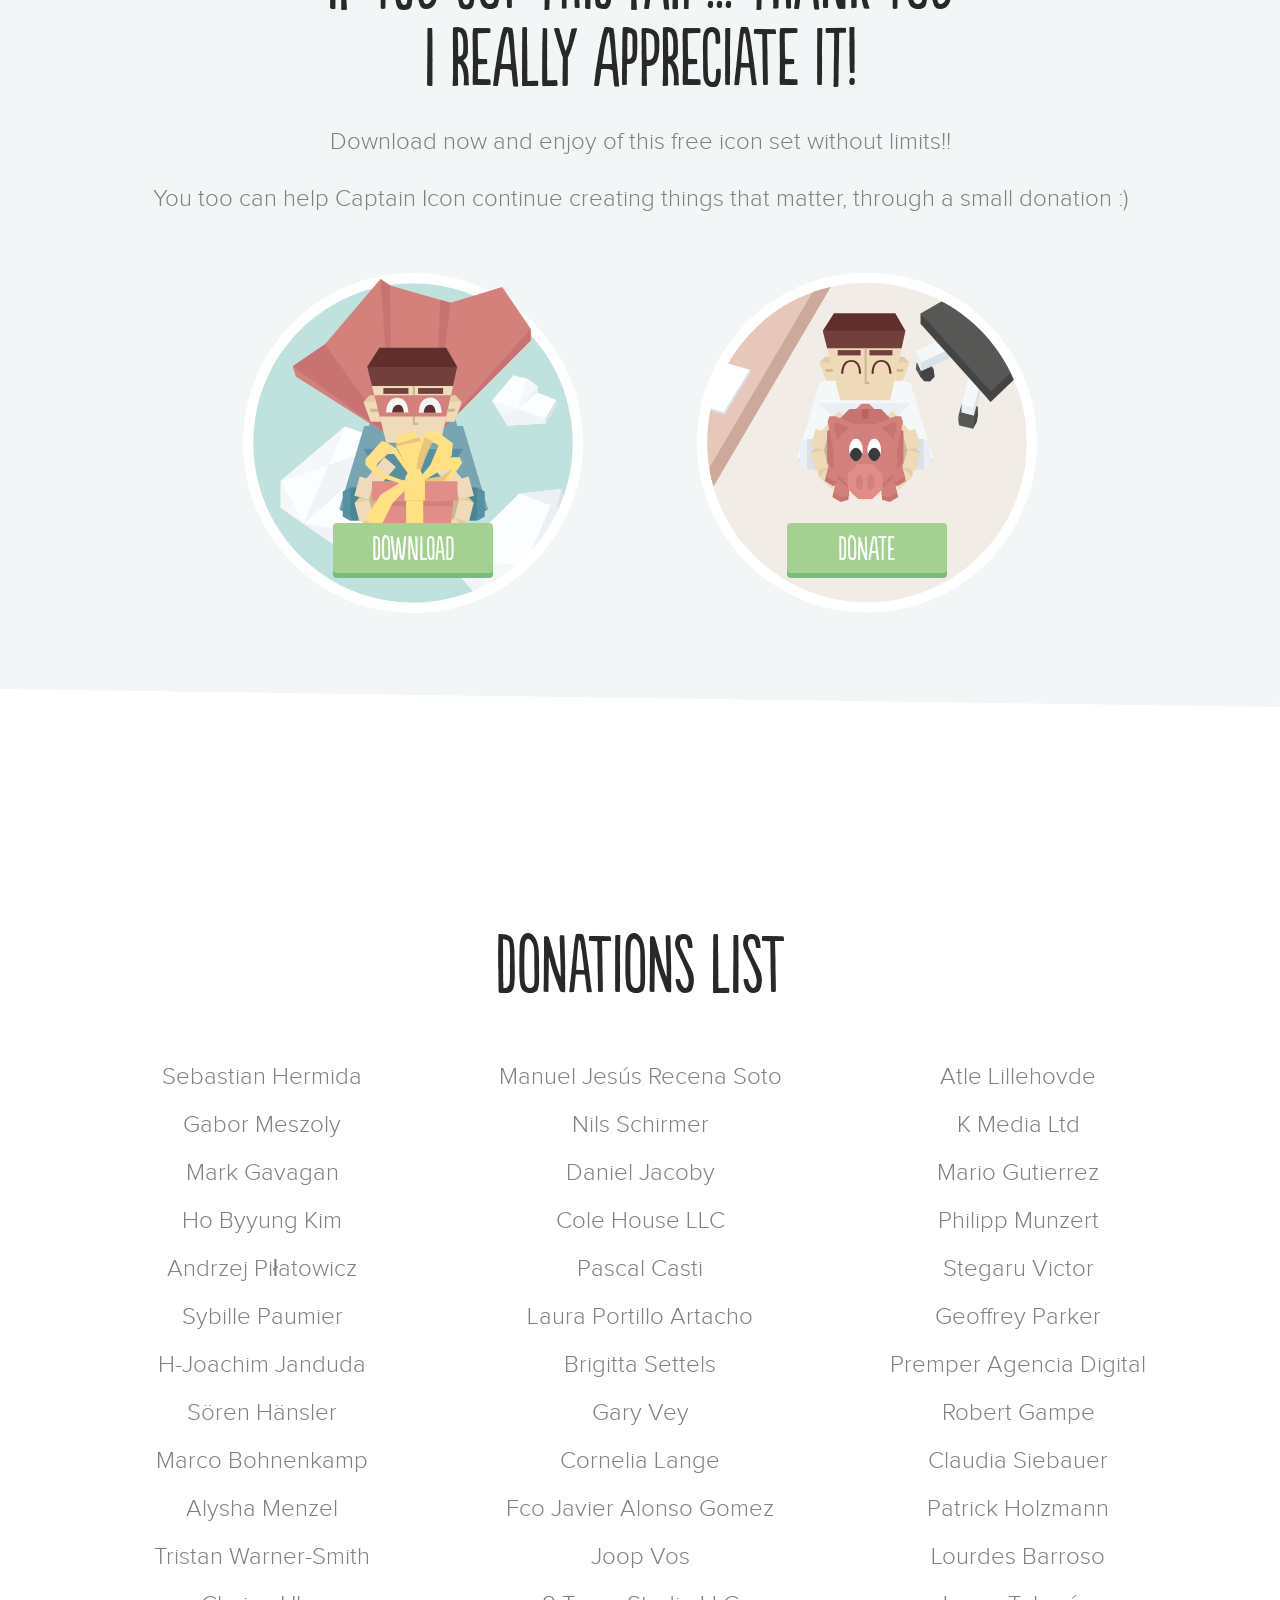
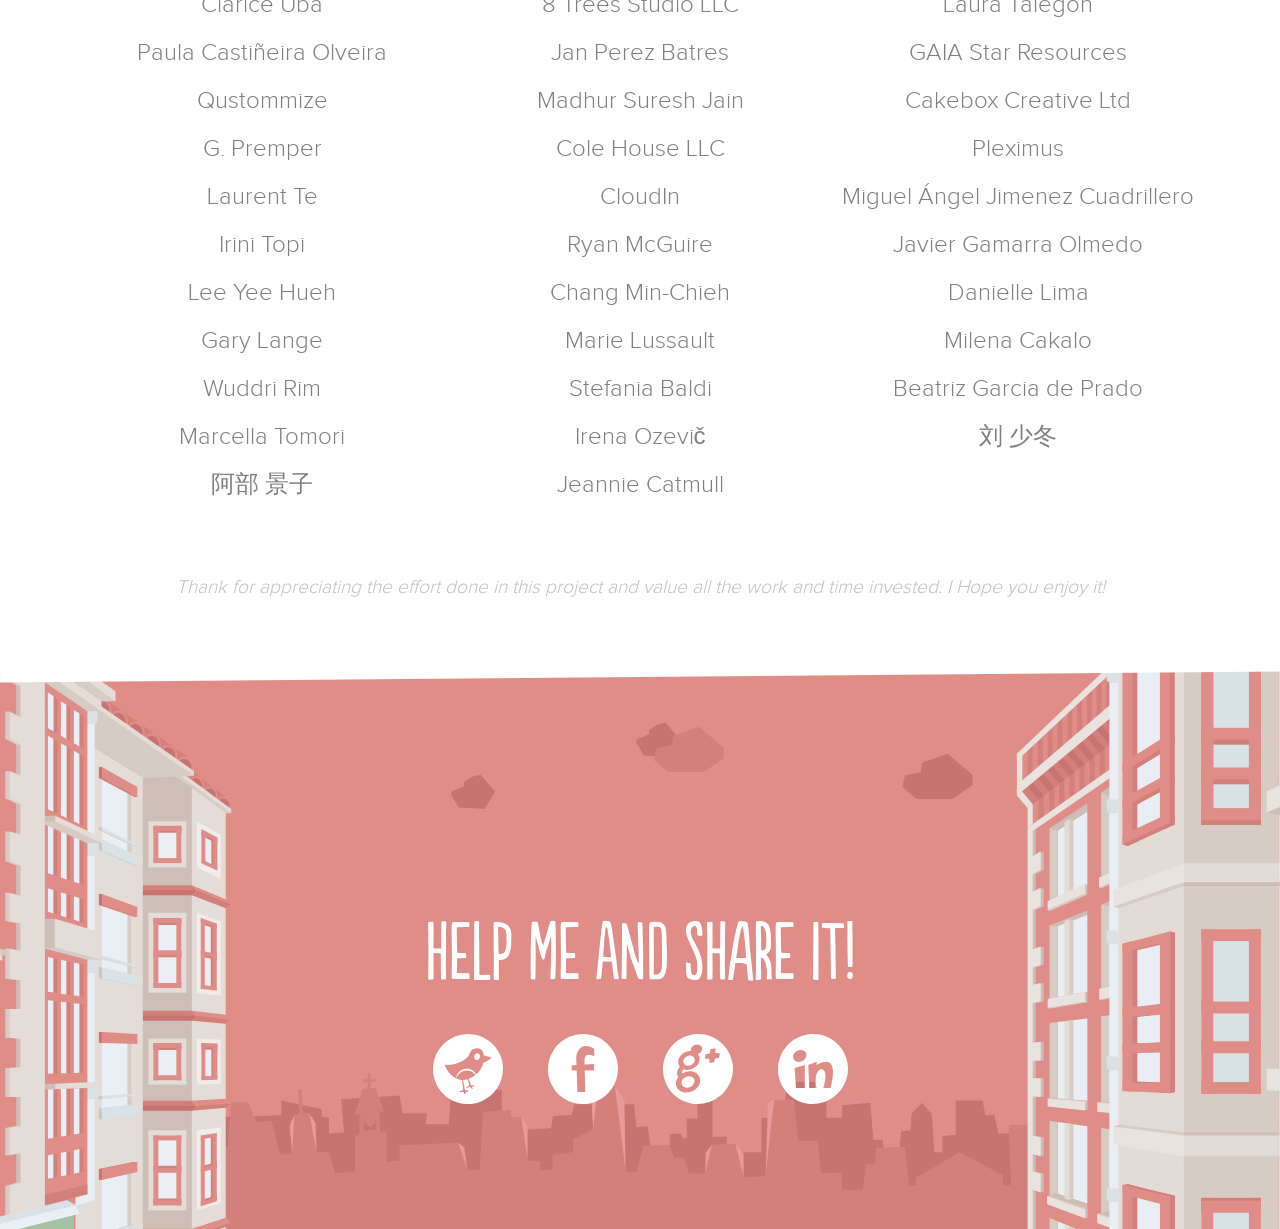
==== commit d127c28e: "Revert "New donations - March 2019"" ====
--- a/index.html
+++ b/index.html
@@ -255,78 +255,76 @@
                 <h2>Donations list</h2>
                 <ul>
                     <li>
-                        <p>Sebastian Hermida</p>
-                        <p>Gabor Meszoly</p>
-                        <p>Mark Gavagan</p>
-                        <p>Ho Byyung Kim</p>
-                        <p>Andrzej Piłatowicz</p>
-                        <p>Sybille Paumier</p>
-                        <p>H-Joachim Janduda</p>
-                        <p>Sören Hänsler</p>
-                        <p>Marco Bohnenkamp</p>
-                        <p>Alysha Menzel</p>
-                        <p>Tristan Warner-Smith</p>
-                        <p>Clarice Uba</p>
-                        <p>Paula Castiñeira Olveira</p>
-                        <p>Qustommize</p>
-                        <p>G. Premper</p>
-                        <p>Laurent Te</p>
-                        <p>Irini Topi</p>
-                        <p>Lee Yee Hueh</p>
-                        <p>Gary Lange</p>
-                        <p>Wuddri Rim</p>
-                        <p>Marcella Tomori</p>
-                        <p>方 钟鸣</p>
-                        <p>Roberto Talso</p>
-                    </li>
-                    <li>
-                        <p>Manuel Jesús Recena Soto</p>
-                        <p>Nils Schirmer</p>
-                        <p>Daniel Jacoby</p>
-                        <p>Cole House LLC</p>
-                        <p>Pascal Casti</p>
-                        <p>Laura Portillo Artacho</p>
-                        <p>Brigitta Settels</p>
-                        <p>Gary Vey</p>
-                        <p>Cornelia Lange</p>
-                        <p>Fco Javier Alonso Gomez</p>
-                        <p>Joop Vos</p>
-                        <p>8 Trees Studio LLC</p>
-                        <p>Jan Perez Batres</p>
-                        <p>Madhur Suresh Jain</p>
-                        <p>Cole House LLC</p>
-                        <p>CloudIn</p>
-                        <p>Ryan McGuire</p>
-                        <p>Chang Min-Chieh</p>
-                        <p>Marie Lussault</p>
-                        <p>Stefania Baldi</p>
-                        <p>Sonia Botella Cuevas</p>
-                        <p>Alice Fedalto</p>
-                    </li>
-                    <li>
-                        <p>Atle Lillehovde</p>
-                        <p>K Media Ltd</p>
-                        <p>Mario Gutierrez</p>
-                        <p>Philipp Munzert</p>
-                        <p>Stegaru Victor</p>
-                        <p>Geoffrey Parker</p>
-                        <p>Premper Agencia Digital</p>
-                        <p>Robert Gampe</p>
-                        <p>Claudia Siebauer</p>
-                        <p>Patrick Holzmann</p>
-                        <p>Lourdes Barroso</p>
-                        <p>Laura Talegón</p>
-                        <p>GAIA Star Resources</p>
-                        <p>Cakebox Creative Ltd</p>
-                        <p>Pleximus</p>
-                        <p>Miguel Ángel Jimenez Cuadrillero</p>
-                        <p>Javier Gamarra Olmedo</p>
-                        <p>Danielle Lima</p>
-                        <p>Milena Cakalo</p>
-                        <p>Beatriz Garcia de Prado</p>
-                        <p>KV Infinity</p>
-                        <p>Antonio López Rodríguez</p>
-                    </li>    
+                        <span>Sebastian Hermida</span>
+                        <span>Gabor Meszoly</span>
+                        <span>Mark Gavagan</span>
+                        <span>Ho Byyung Kim</span>
+                        <span>Andrzej Piłatowicz</span>
+                        <span>Sybille Paumier</span>
+                        <span>H-Joachim Janduda</span>
+                        <span>Sören Hänsler</span>
+                        <span>Marco Bohnenkamp</span>
+                        <span>Alysha Menzel</span>
+                        <span>Tristan Warner-Smith</span>
+                        <span>Clarice Uba</span>
+                        <span>Paula Castiñeira Olveira</span>
+                        <span>Qustommize</span>
+                        <span>G. Premper</span>
+                        <span>Laurent Te</span>
+                        <span>Irini Topi</span>
+                        <span>Lee Yee Hueh</span>
+                        <span>Gary Lange</span>
+                        <span>Wuddri Rim</span>
+                        <span>Marcella Tomori</span>
+                        <span>阿部 景子</span>
+                    </li>
+                    <li>
+                        <span>Manuel Jesús Recena Soto</span>
+                        <span>Nils Schirmer</span>
+                        <span>Daniel Jacoby</span>
+                        <span>Cole House LLC</span>
+                        <span>Pascal Casti</span>
+                        <span>Laura Portillo Artacho</span>
+                        <span>Brigitta Settels</span>
+                        <span>Gary Vey</span>
+                        <span>Cornelia Lange</span>
+                        <span>Fco Javier Alonso Gomez</span>
+                        <span>Joop Vos</span>
+                        <span>8 Trees Studio LLC</span>
+                        <span>Jan Perez Batres</span>
+                        <span>Madhur Suresh Jain</span>
+                        <span>Cole House LLC</span>
+                        <span>CloudIn</span>
+                        <span>Ryan McGuire</span>
+                        <span>Chang Min-Chieh</span>
+                        <span>Marie Lussault</span>
+                        <span>Stefania Baldi</span>
+                        <span>Irena Ozevič</span>
+                        <span>Jeannie Catmull</span>
+                    </li>
+                    <li>
+                        <span>Atle Lillehovde</span>
+                        <span>K Media Ltd</span>
+                        <span>Mario Gutierrez</span>
+                        <span>Philipp Munzert</span>
+                        <span>Stegaru Victor</span>
+                        <span>Geoffrey Parker</span>
+                        <span>Premper Agencia Digital</span>
+                        <span>Robert Gampe</span>
+                        <span>Claudia Siebauer</span>
+                        <span>Patrick Holzmann</span>
+                        <span>Lourdes Barroso</span>
+                        <span>Laura Talegón</span>
+                        <span>GAIA Star Resources</span>
+                        <span>Cakebox Creative Ltd</span>
+                        <span>Pleximus</span>
+                        <span>Miguel Ángel Jimenez Cuadrillero</span>
+                        <span>Javier Gamarra Olmedo</span>
+                        <span>Danielle Lima</span>
+                        <span>Milena Cakalo</span>
+                        <span>Beatriz Garcia de Prado</span>
+                        <span>刘 少冬</span>
+                    </li>
                 </ul>
                 <div class="clear"></div>
                 <p class="thanks">Thank for appreciating the effort done in this project and value all the work and time invested. I Hope you enjoy it! </p>
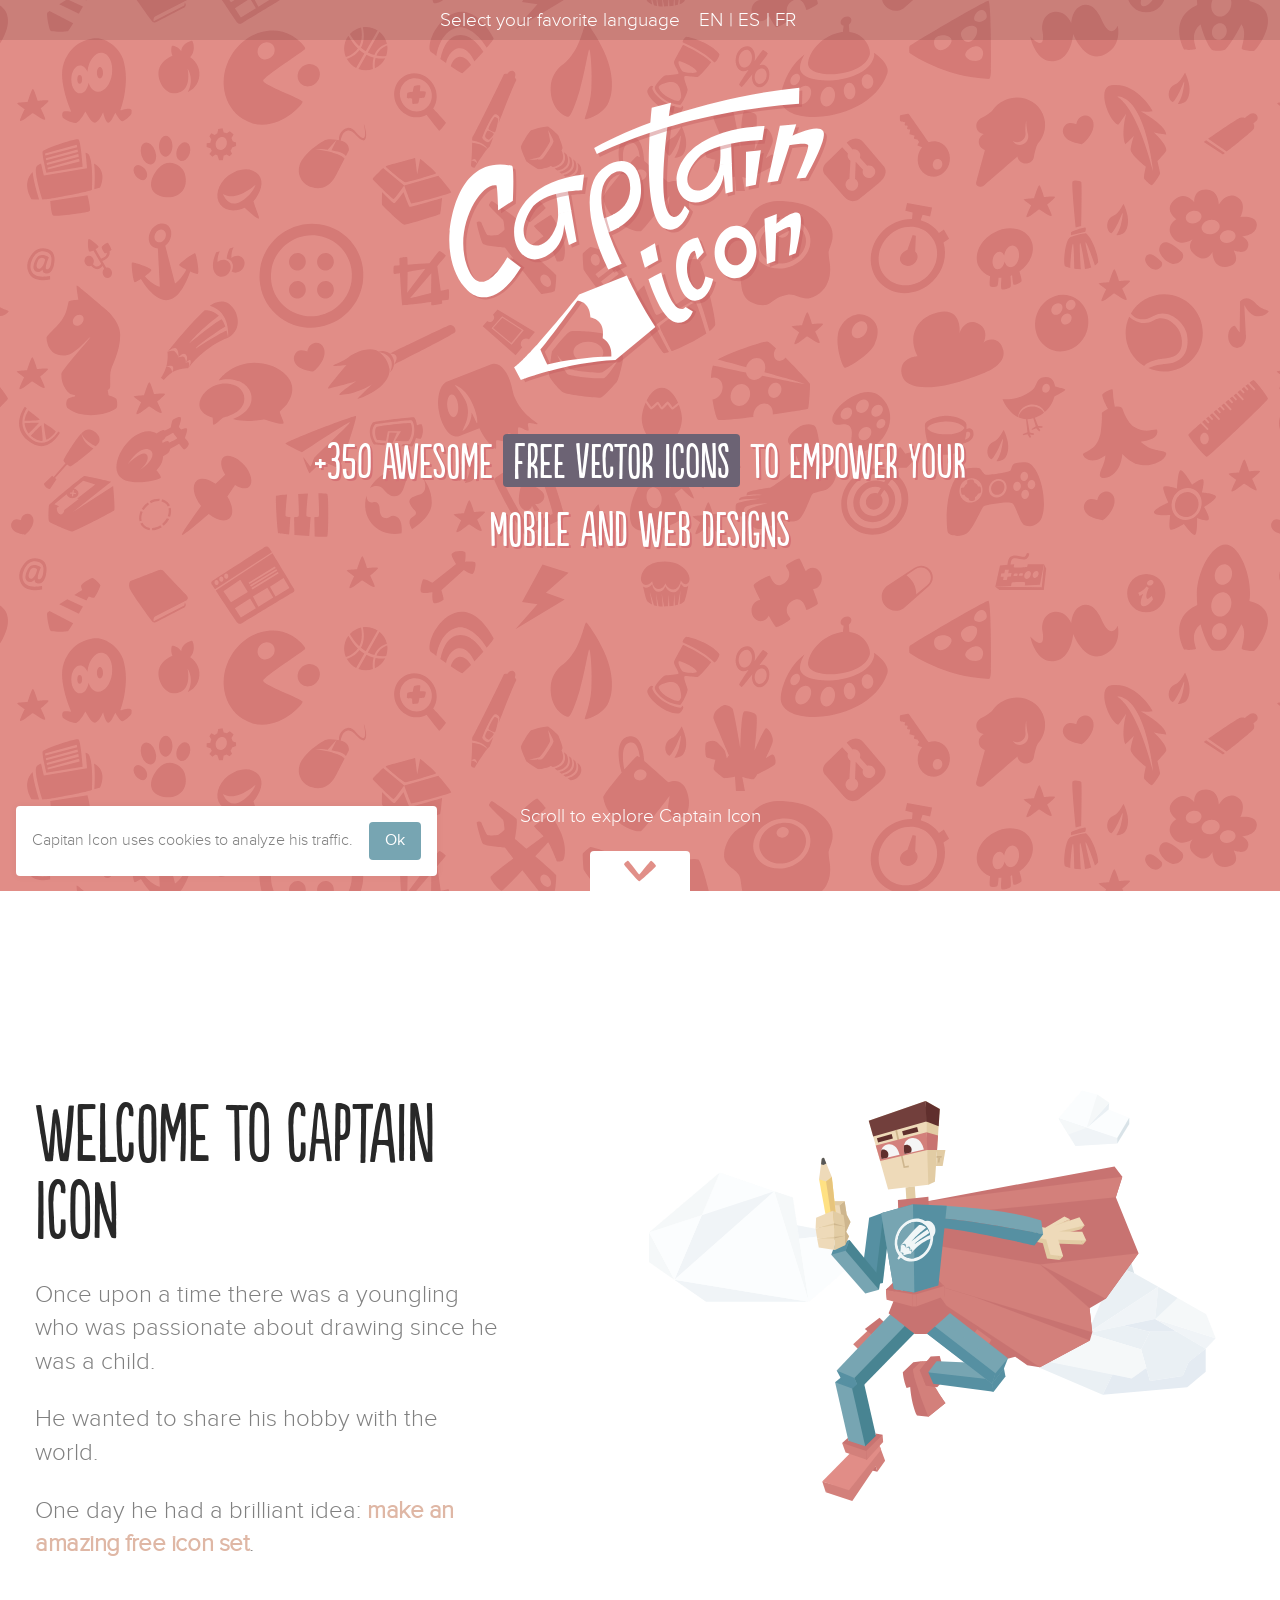
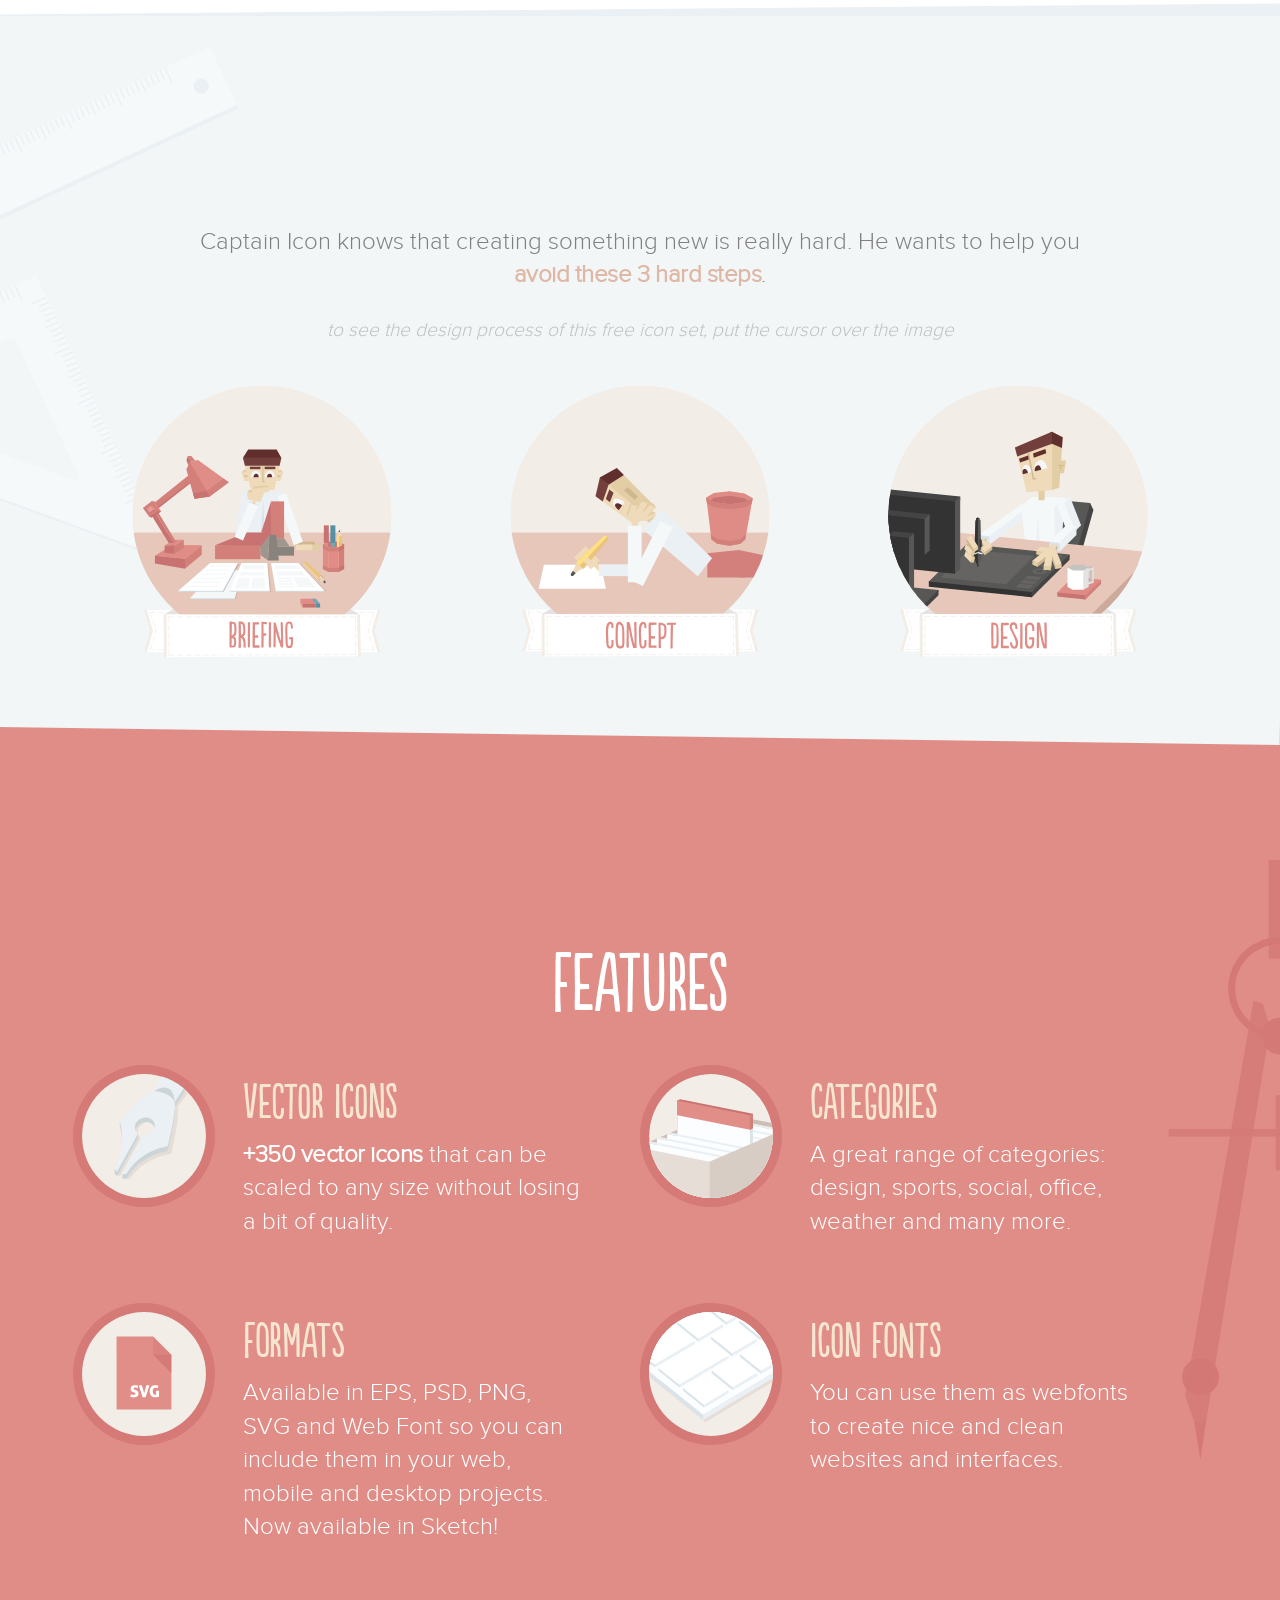
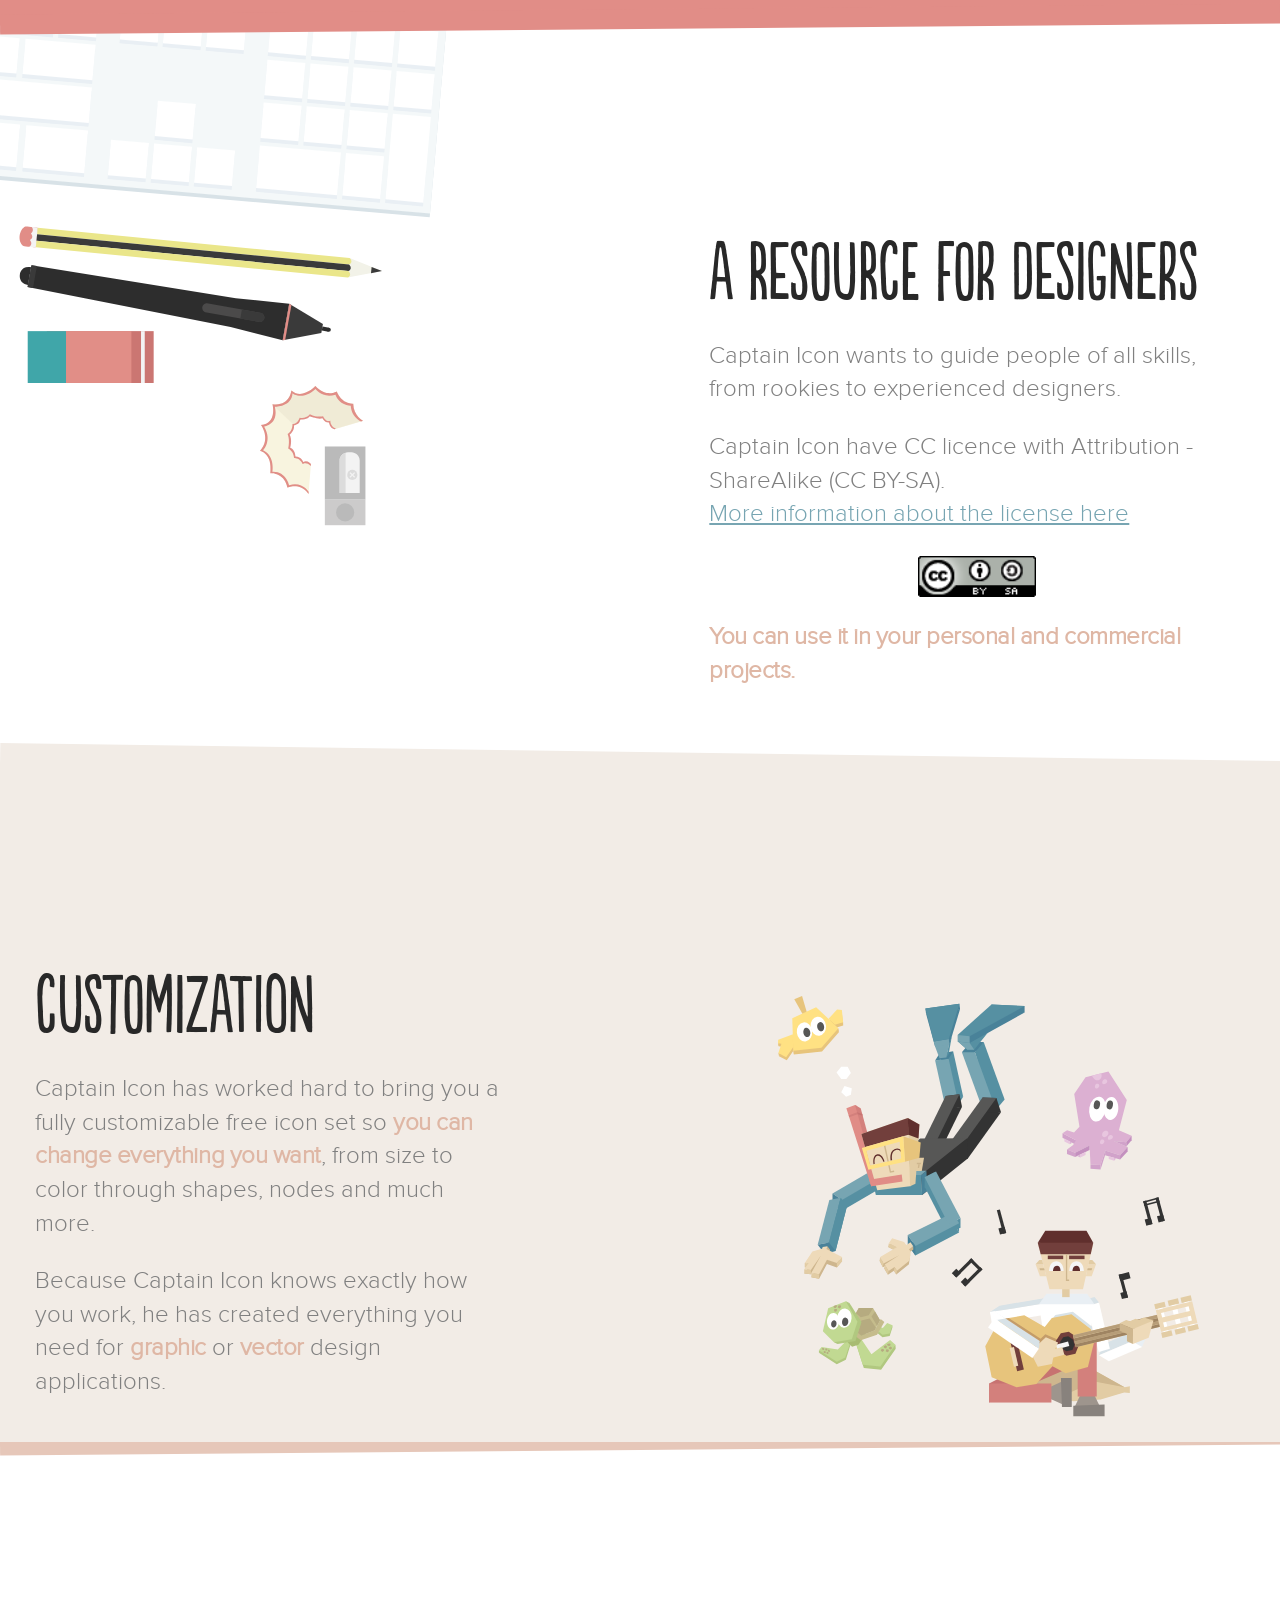
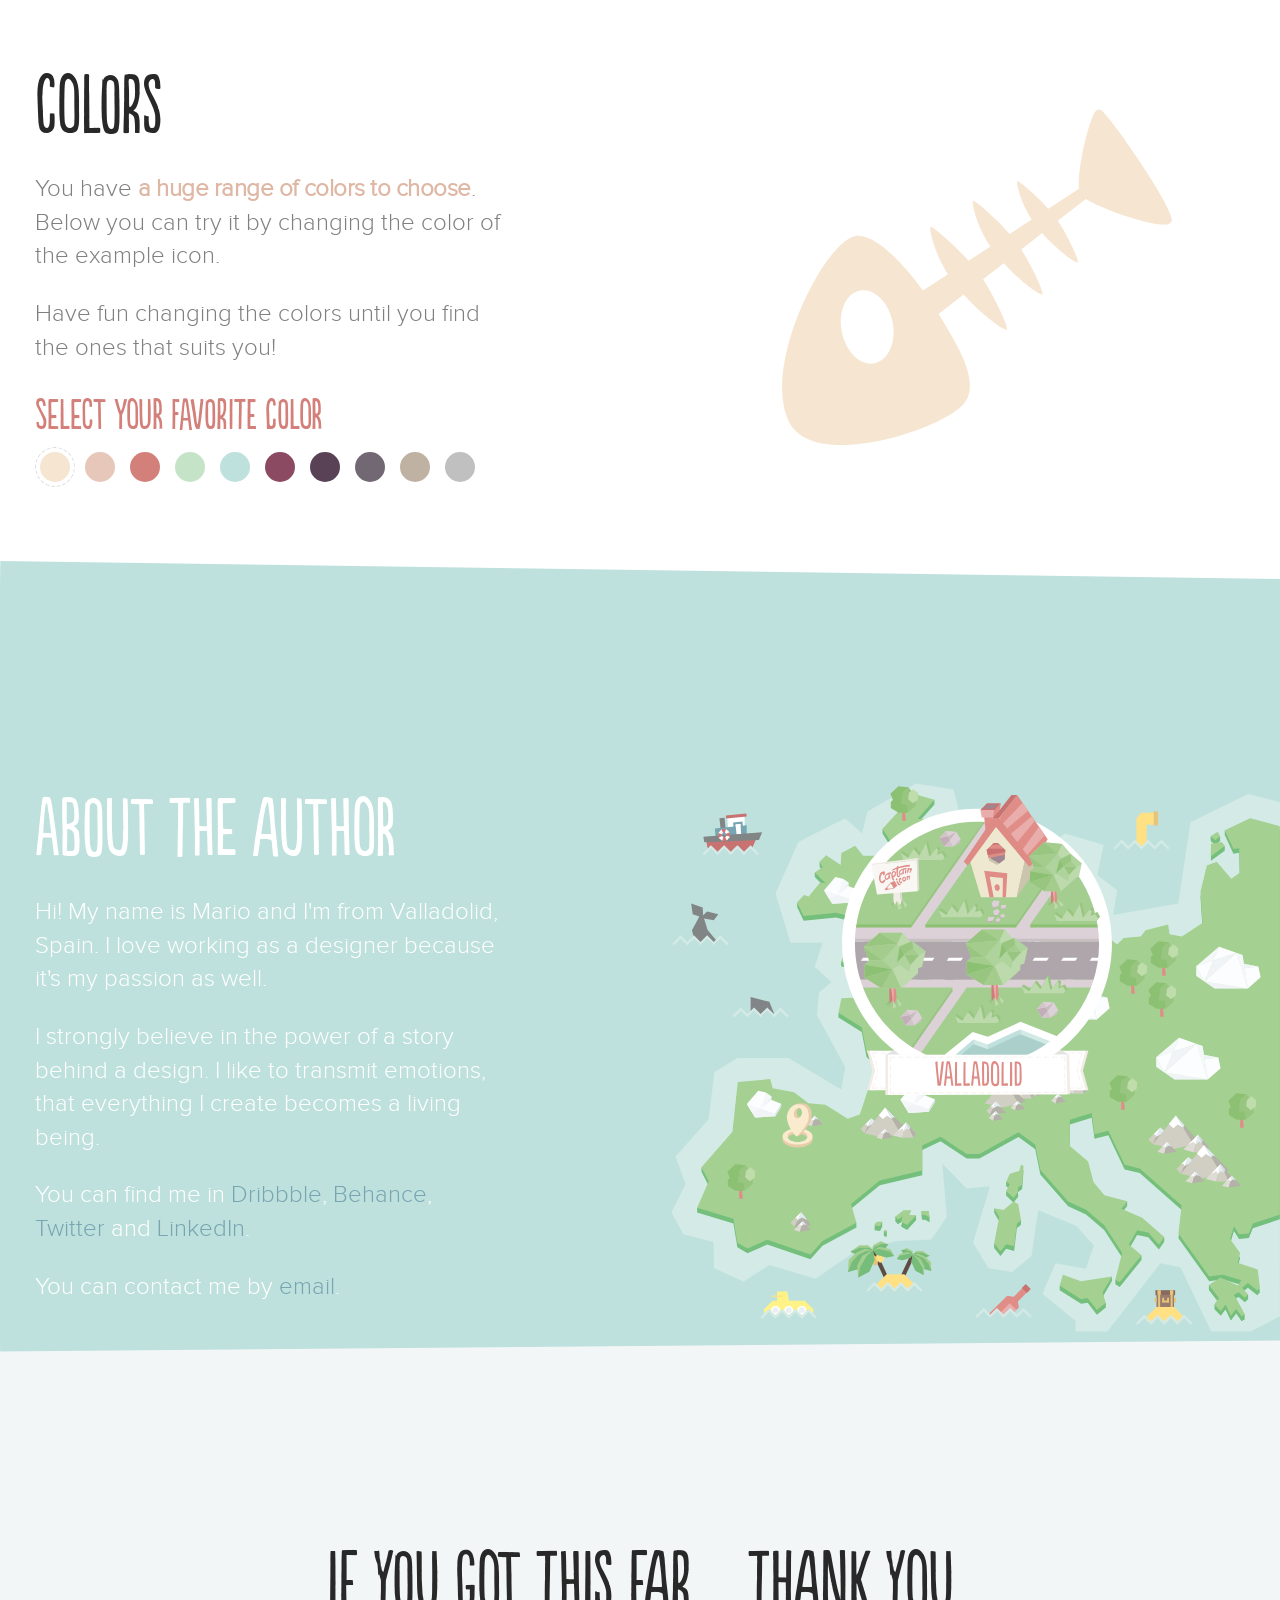
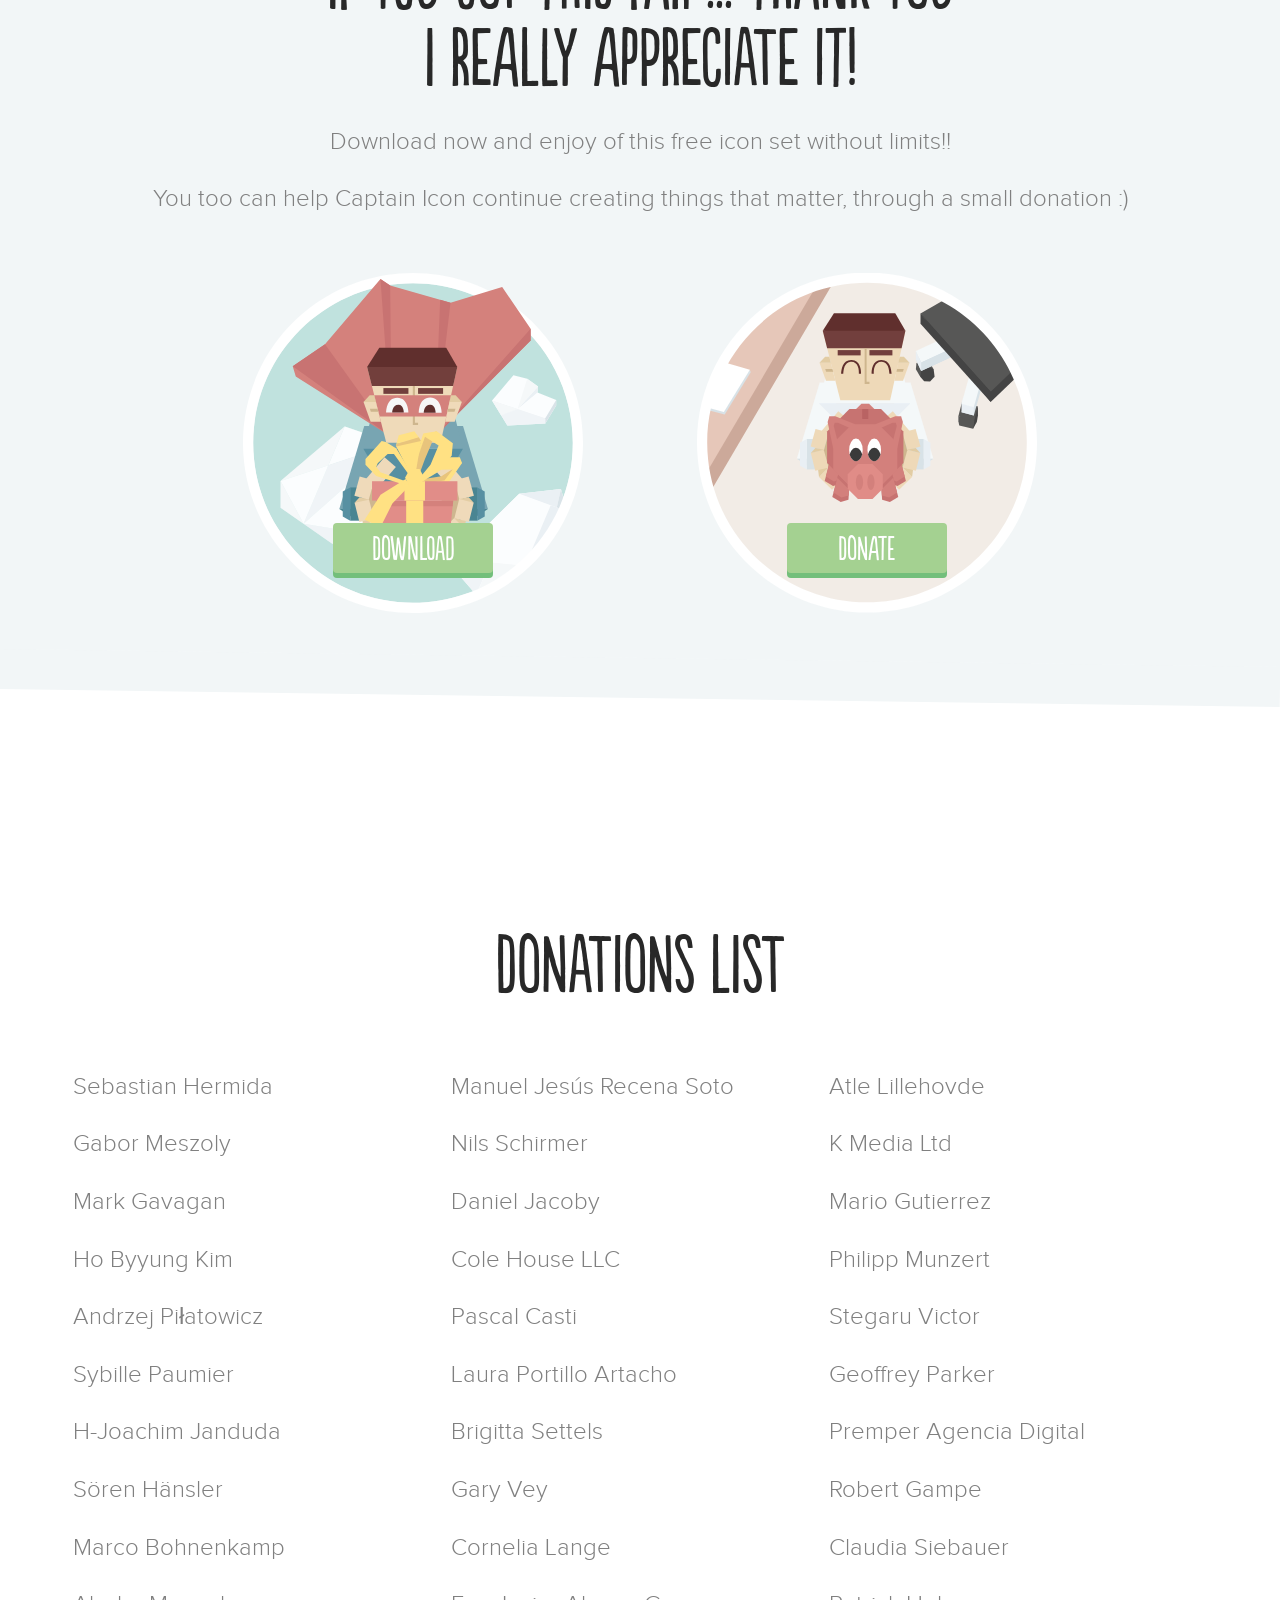
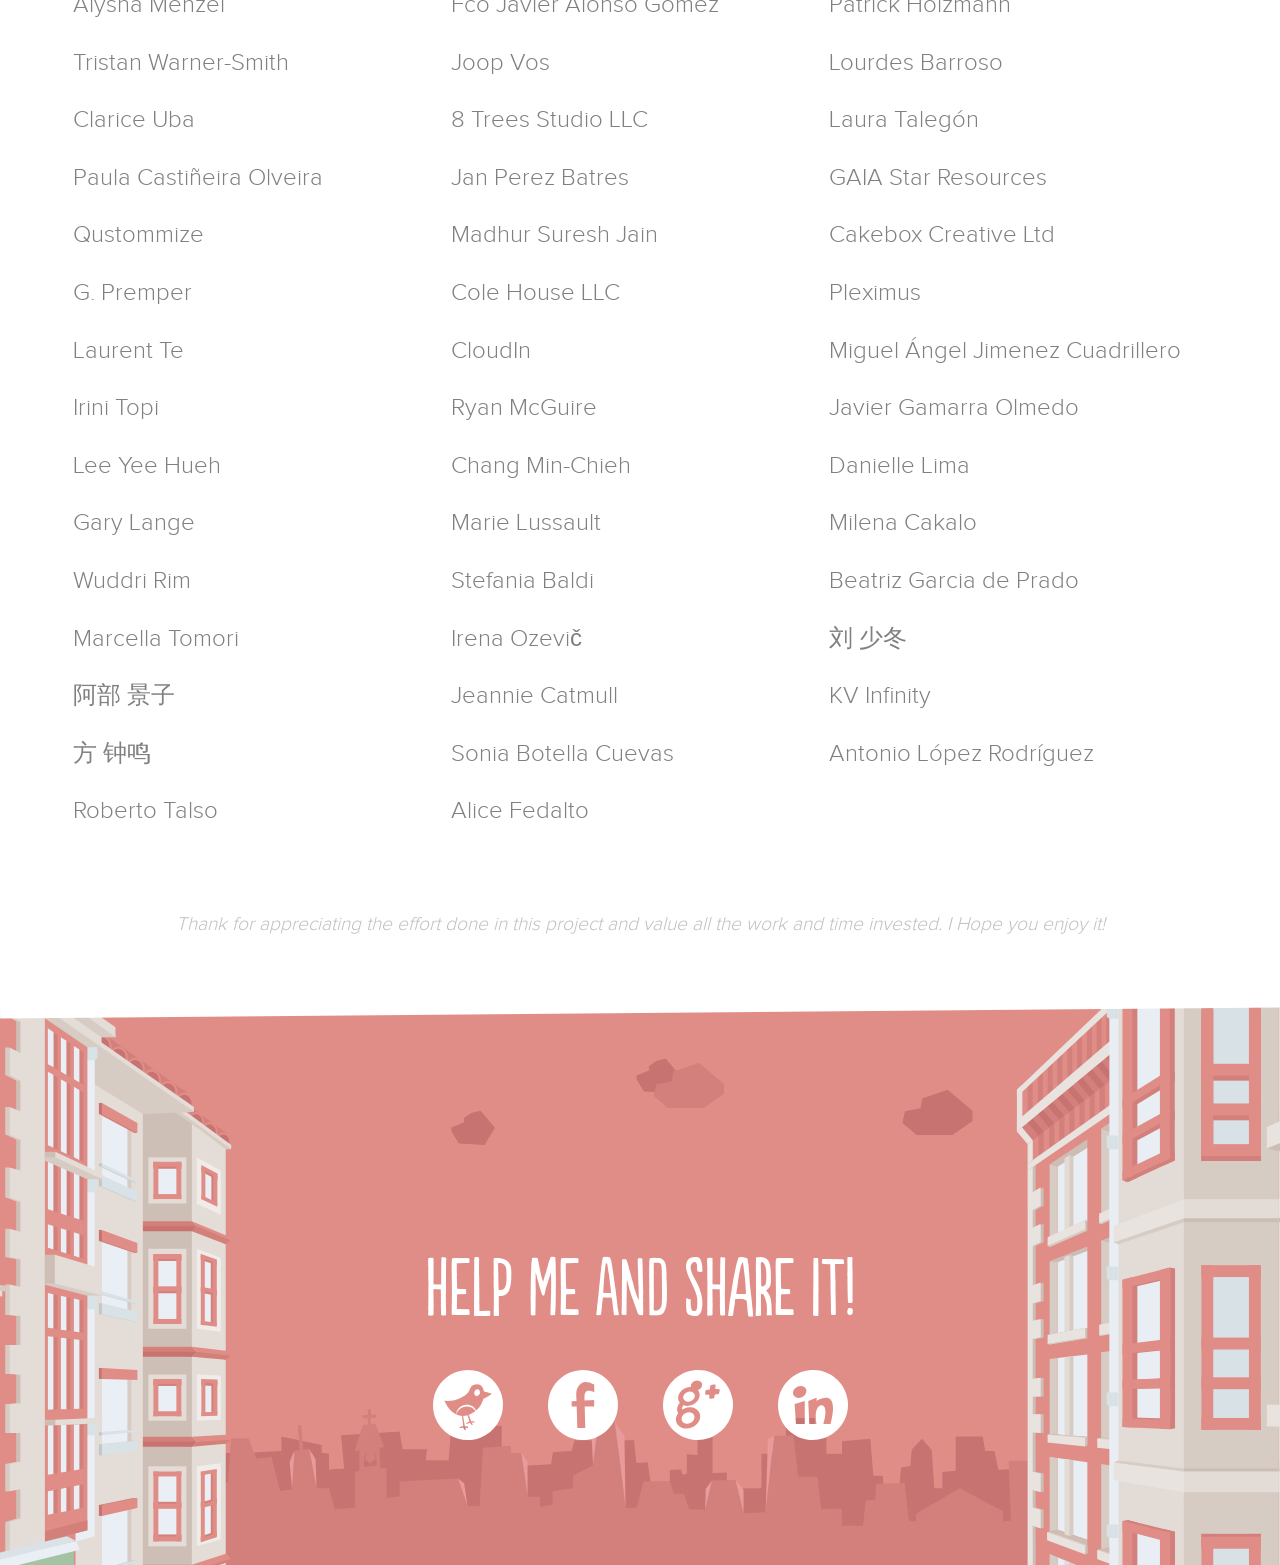
==== commit 68e59a62: "New donations - March 2019 Fixed" ====
--- a/index.html
+++ b/index.html
@@ -255,76 +255,82 @@
                 <h2>Donations list</h2>
                 <ul>
                     <li>
-                        <span>Sebastian Hermida</span>
-                        <span>Gabor Meszoly</span>
-                        <span>Mark Gavagan</span>
-                        <span>Ho Byyung Kim</span>
-                        <span>Andrzej Piłatowicz</span>
-                        <span>Sybille Paumier</span>
-                        <span>H-Joachim Janduda</span>
-                        <span>Sören Hänsler</span>
-                        <span>Marco Bohnenkamp</span>
-                        <span>Alysha Menzel</span>
-                        <span>Tristan Warner-Smith</span>
-                        <span>Clarice Uba</span>
-                        <span>Paula Castiñeira Olveira</span>
-                        <span>Qustommize</span>
-                        <span>G. Premper</span>
-                        <span>Laurent Te</span>
-                        <span>Irini Topi</span>
-                        <span>Lee Yee Hueh</span>
-                        <span>Gary Lange</span>
-                        <span>Wuddri Rim</span>
-                        <span>Marcella Tomori</span>
-                        <span>阿部 景子</span>
-                    </li>
-                    <li>
-                        <span>Manuel Jesús Recena Soto</span>
-                        <span>Nils Schirmer</span>
-                        <span>Daniel Jacoby</span>
-                        <span>Cole House LLC</span>
-                        <span>Pascal Casti</span>
-                        <span>Laura Portillo Artacho</span>
-                        <span>Brigitta Settels</span>
-                        <span>Gary Vey</span>
-                        <span>Cornelia Lange</span>
-                        <span>Fco Javier Alonso Gomez</span>
-                        <span>Joop Vos</span>
-                        <span>8 Trees Studio LLC</span>
-                        <span>Jan Perez Batres</span>
-                        <span>Madhur Suresh Jain</span>
-                        <span>Cole House LLC</span>
-                        <span>CloudIn</span>
-                        <span>Ryan McGuire</span>
-                        <span>Chang Min-Chieh</span>
-                        <span>Marie Lussault</span>
-                        <span>Stefania Baldi</span>
-                        <span>Irena Ozevič</span>
-                        <span>Jeannie Catmull</span>
-                    </li>
-                    <li>
-                        <span>Atle Lillehovde</span>
-                        <span>K Media Ltd</span>
-                        <span>Mario Gutierrez</span>
-                        <span>Philipp Munzert</span>
-                        <span>Stegaru Victor</span>
-                        <span>Geoffrey Parker</span>
-                        <span>Premper Agencia Digital</span>
-                        <span>Robert Gampe</span>
-                        <span>Claudia Siebauer</span>
-                        <span>Patrick Holzmann</span>
-                        <span>Lourdes Barroso</span>
-                        <span>Laura Talegón</span>
-                        <span>GAIA Star Resources</span>
-                        <span>Cakebox Creative Ltd</span>
-                        <span>Pleximus</span>
-                        <span>Miguel Ángel Jimenez Cuadrillero</span>
-                        <span>Javier Gamarra Olmedo</span>
-                        <span>Danielle Lima</span>
-                        <span>Milena Cakalo</span>
-                        <span>Beatriz Garcia de Prado</span>
-                        <span>刘 少冬</span>
-                    </li>
+                        <p>Sebastian Hermida</p>
+                        <p>Gabor Meszoly</p>
+                        <p>Mark Gavagan</p>
+                        <p>Ho Byyung Kim</p>
+                        <p>Andrzej Piłatowicz</p>
+                        <p>Sybille Paumier</p>
+                        <p>H-Joachim Janduda</p>
+                        <p>Sören Hänsler</p>
+                        <p>Marco Bohnenkamp</p>
+                        <p>Alysha Menzel</p>
+                        <p>Tristan Warner-Smith</p>
+                        <p>Clarice Uba</p>
+                        <p>Paula Castiñeira Olveira</p>
+                        <p>Qustommize</p>
+                        <p>G. Premper</p>
+                        <p>Laurent Te</p>
+                        <p>Irini Topi</p>
+                        <p>Lee Yee Hueh</p>
+                        <p>Gary Lange</p>
+                        <p>Wuddri Rim</p>
+                        <p>Marcella Tomori</p>
+                        <p>阿部 景子</p>
+                        <p>方 钟鸣</p>
+                        <p>Roberto Talso</p>
+                    </li>
+                    <li>
+                        <p>Manuel Jesús Recena Soto</p>
+                        <p>Nils Schirmer</p>
+                        <p>Daniel Jacoby</p>
+                        <p>Cole House LLC</p>
+                        <p>Pascal Casti</p>
+                        <p>Laura Portillo Artacho</p>
+                        <p>Brigitta Settels</p>
+                        <p>Gary Vey</p>
+                        <p>Cornelia Lange</p>
+                        <p>Fco Javier Alonso Gomez</p>
+                        <p>Joop Vos</p>
+                        <p>8 Trees Studio LLC</p>
+                        <p>Jan Perez Batres</p>
+                        <p>Madhur Suresh Jain</p>
+                        <p>Cole House LLC</p>
+                        <p>CloudIn</p>
+                        <p>Ryan McGuire</p>
+                        <p>Chang Min-Chieh</p>
+                        <p>Marie Lussault</p>
+                        <p>Stefania Baldi</p>
+                        <p>Irena Ozevič</p>
+                        <p>Jeannie Catmull</p>
+                        <p>Sonia Botella Cuevas</p>
+                        <p>Alice Fedalto</p>
+                    </li>
+                    <li>
+                        <p>Atle Lillehovde</p>
+                        <p>K Media Ltd</p>
+                        <p>Mario Gutierrez</p>
+                        <p>Philipp Munzert</p>
+                        <p>Stegaru Victor</p>
+                        <p>Geoffrey Parker</p>
+                        <p>Premper Agencia Digital</p>
+                        <p>Robert Gampe</p>
+                        <p>Claudia Siebauer</p>
+                        <p>Patrick Holzmann</p>
+                        <p>Lourdes Barroso</p>
+                        <p>Laura Talegón</p>
+                        <p>GAIA Star Resources</p>
+                        <p>Cakebox Creative Ltd</p>
+                        <p>Pleximus</p>
+                        <p>Miguel Ángel Jimenez Cuadrillero</p>
+                        <p>Javier Gamarra Olmedo</p>
+                        <p>Danielle Lima</p>
+                        <p>Milena Cakalo</p>
+                        <p>Beatriz Garcia de Prado</p>
+                        <p>刘 少冬</p>
+                        <p>KV Infinity</p>
+                        <p>Antonio López Rodríguez</p>
+                    </li>    
                 </ul>
                 <div class="clear"></div>
                 <p class="thanks">Thank for appreciating the effort done in this project and value all the work and time invested. I Hope you enjoy it! </p>
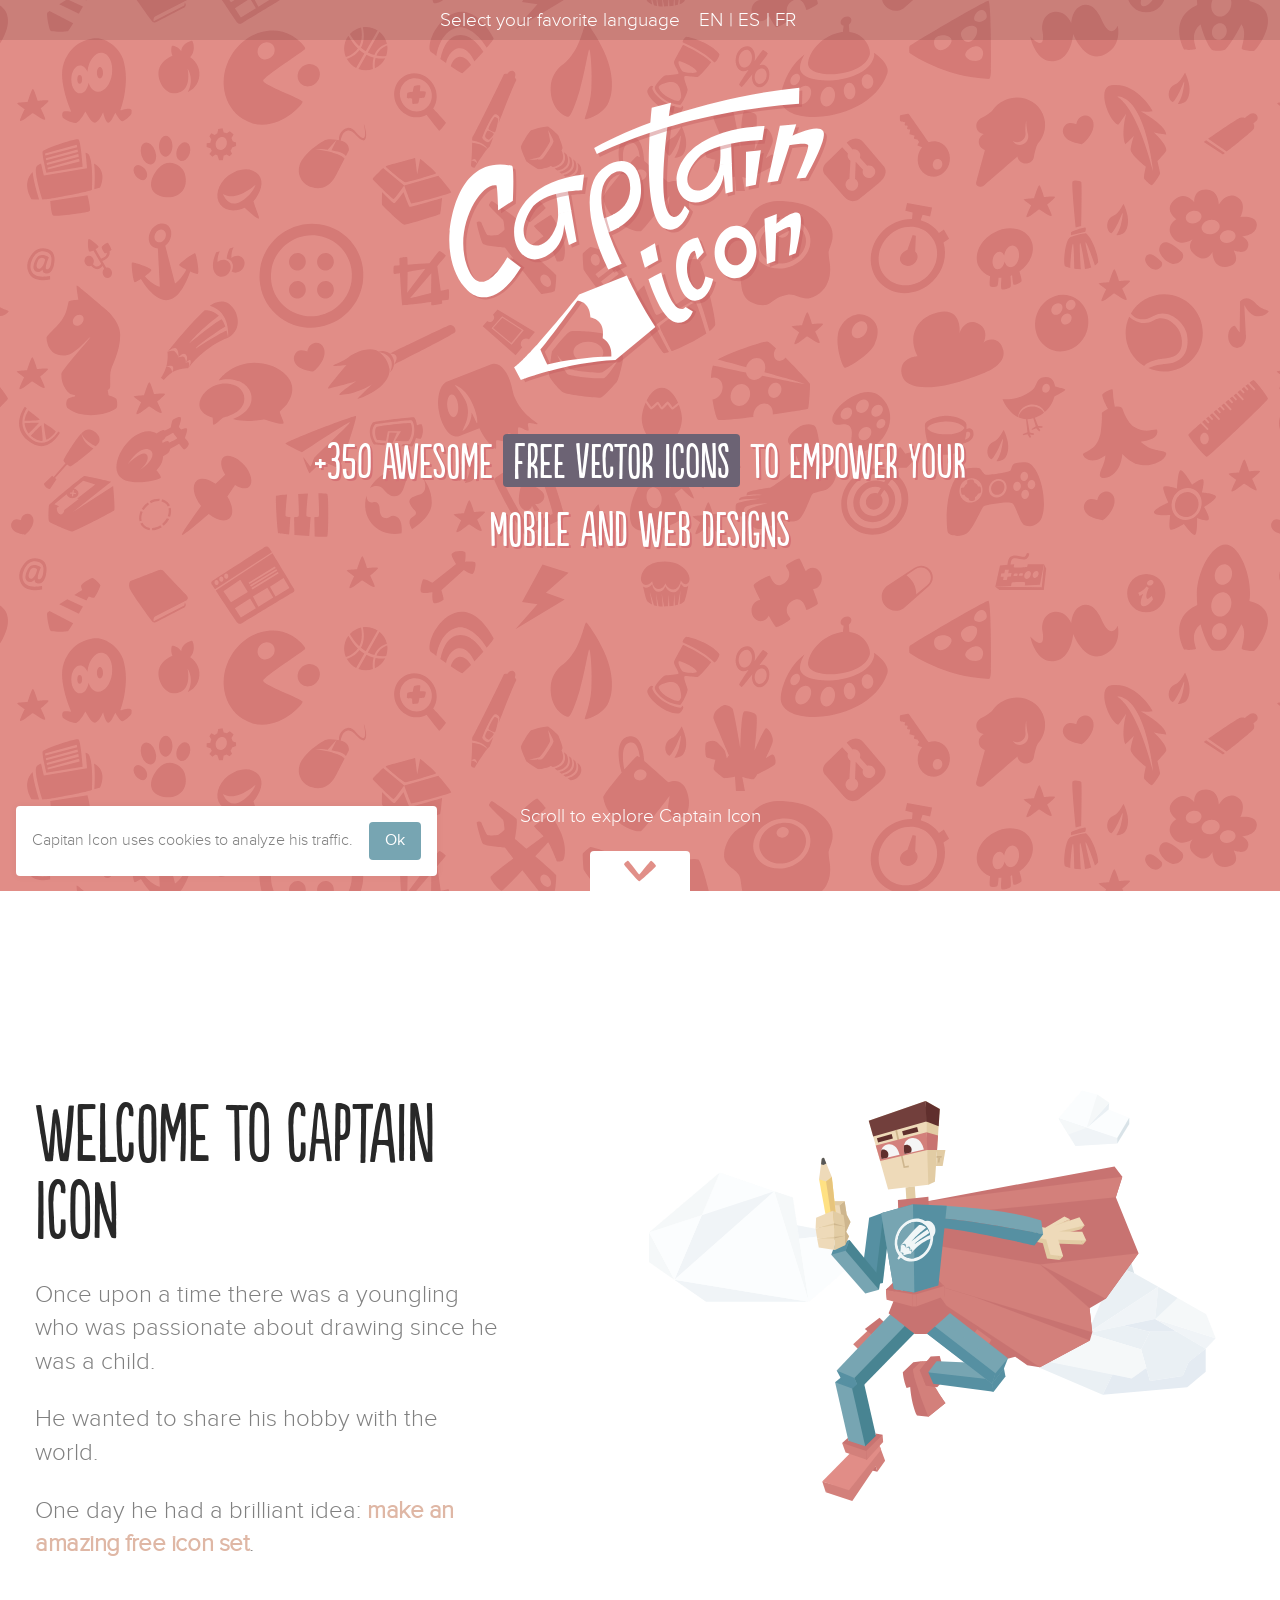
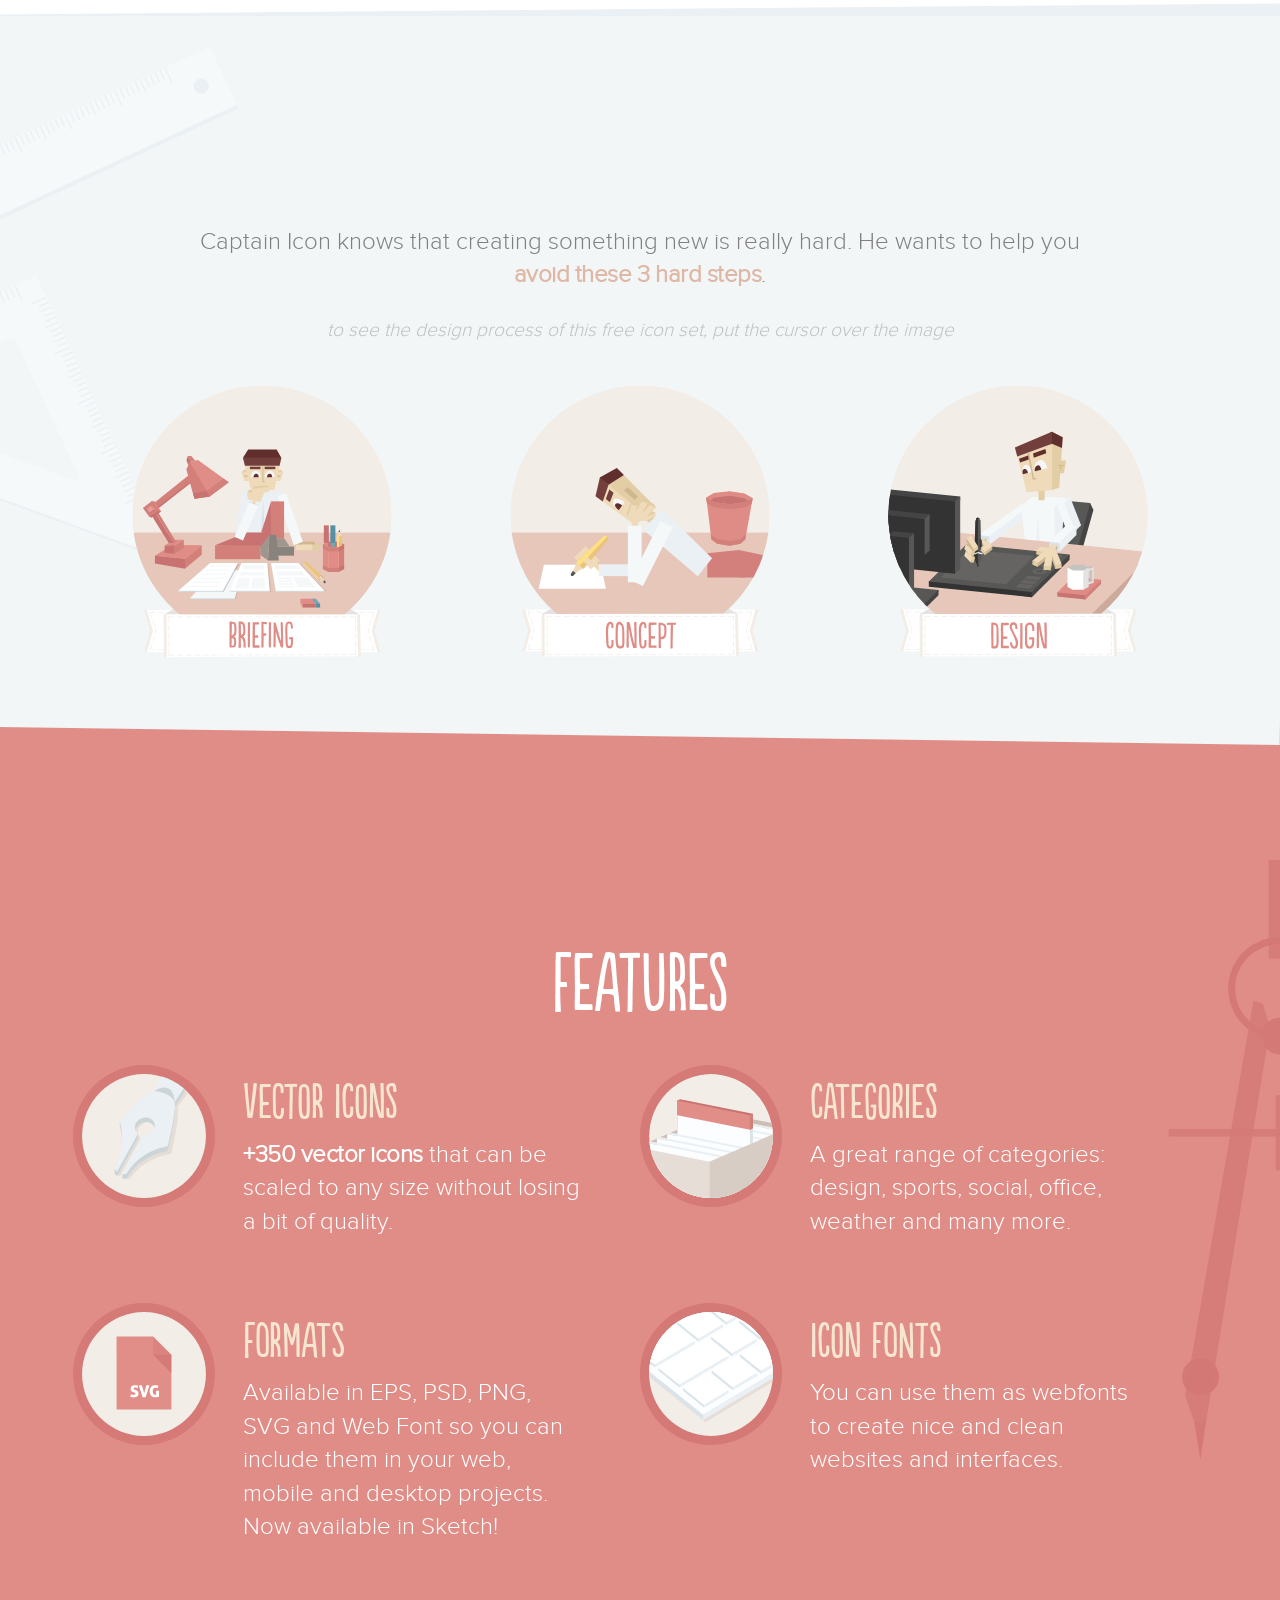
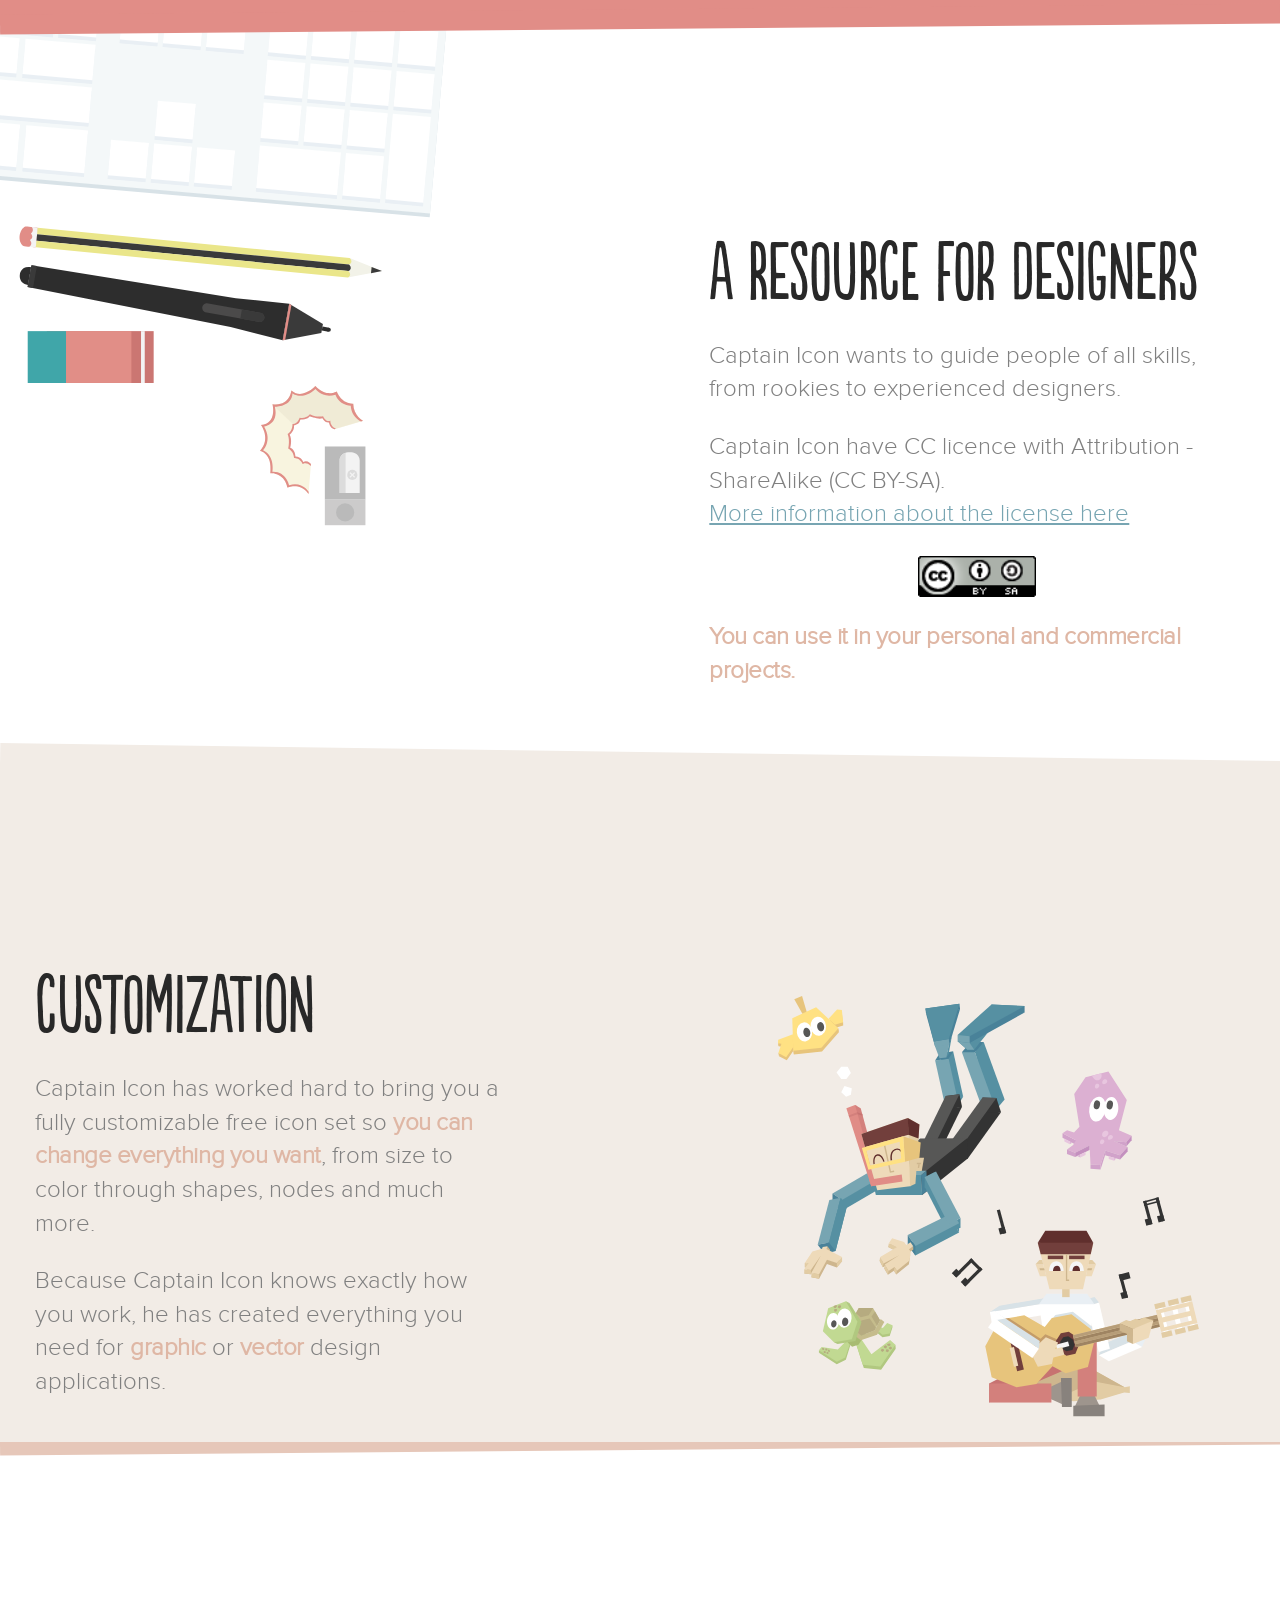
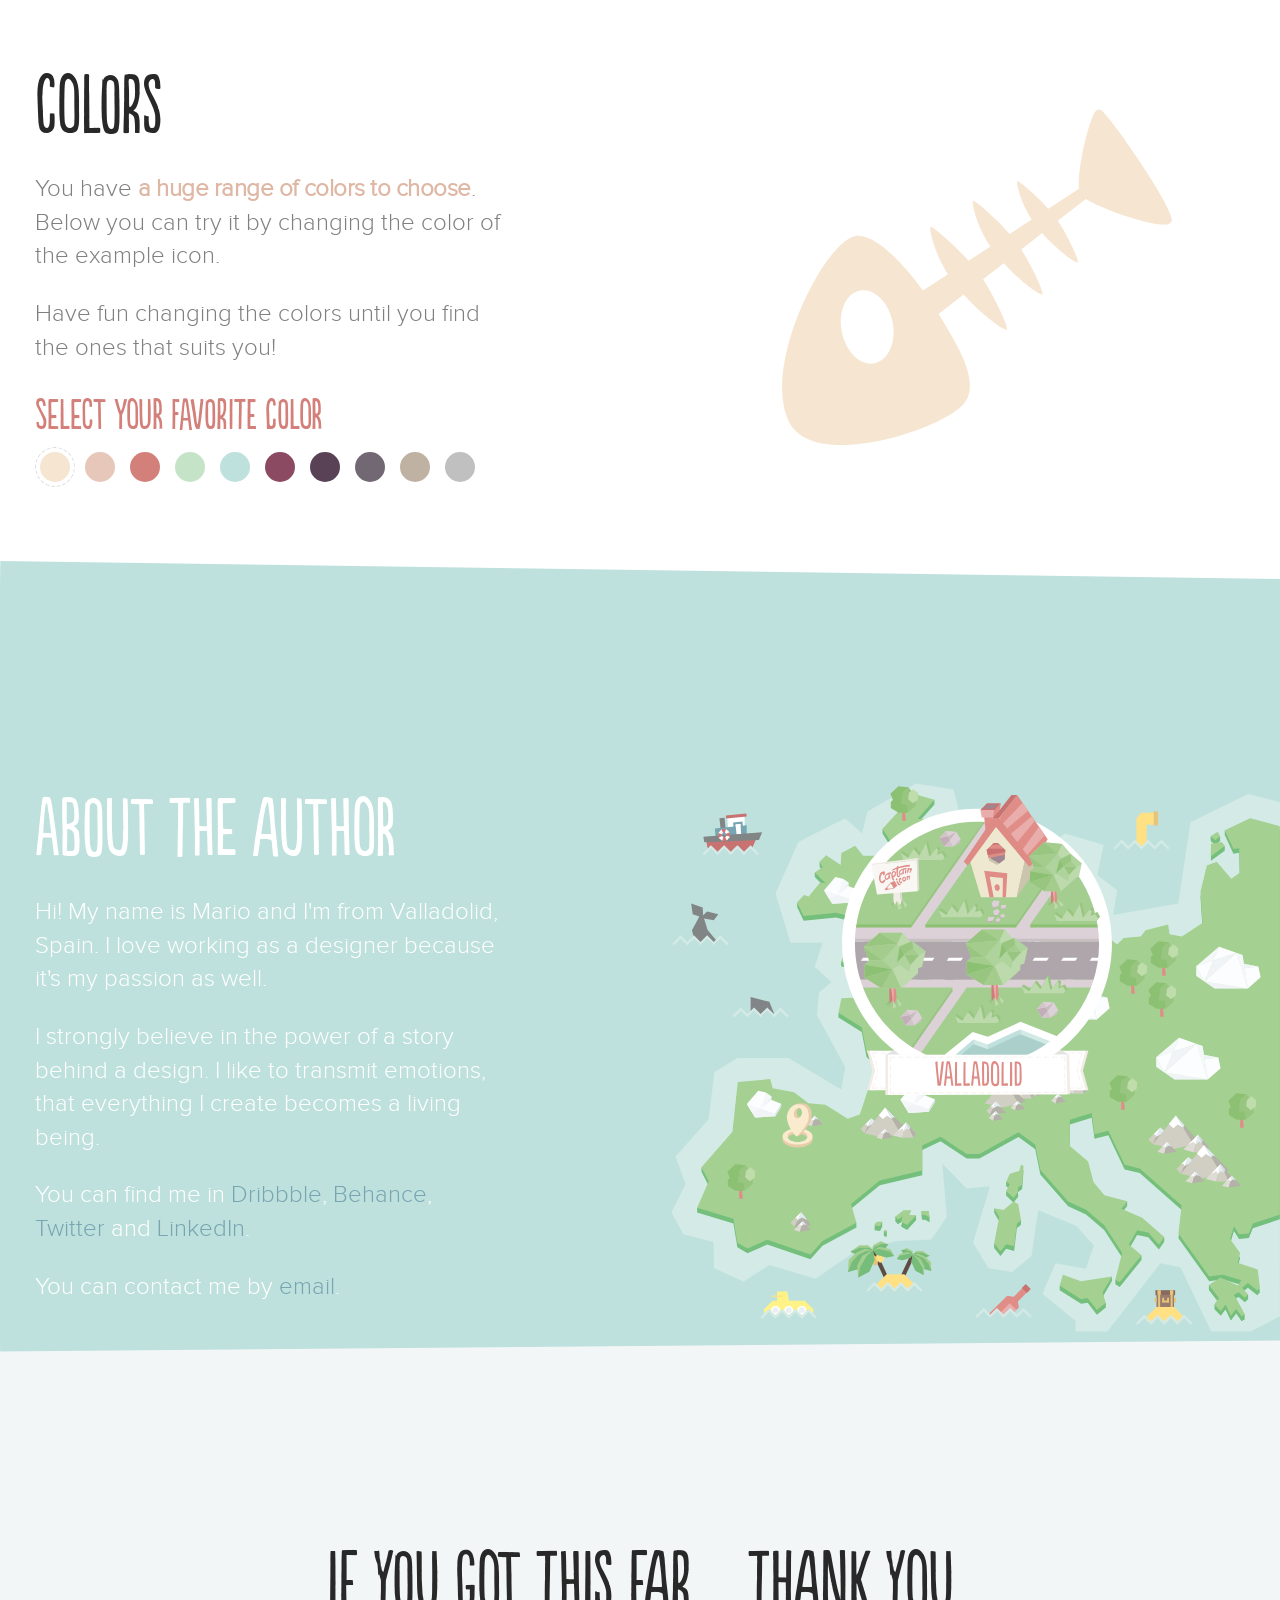
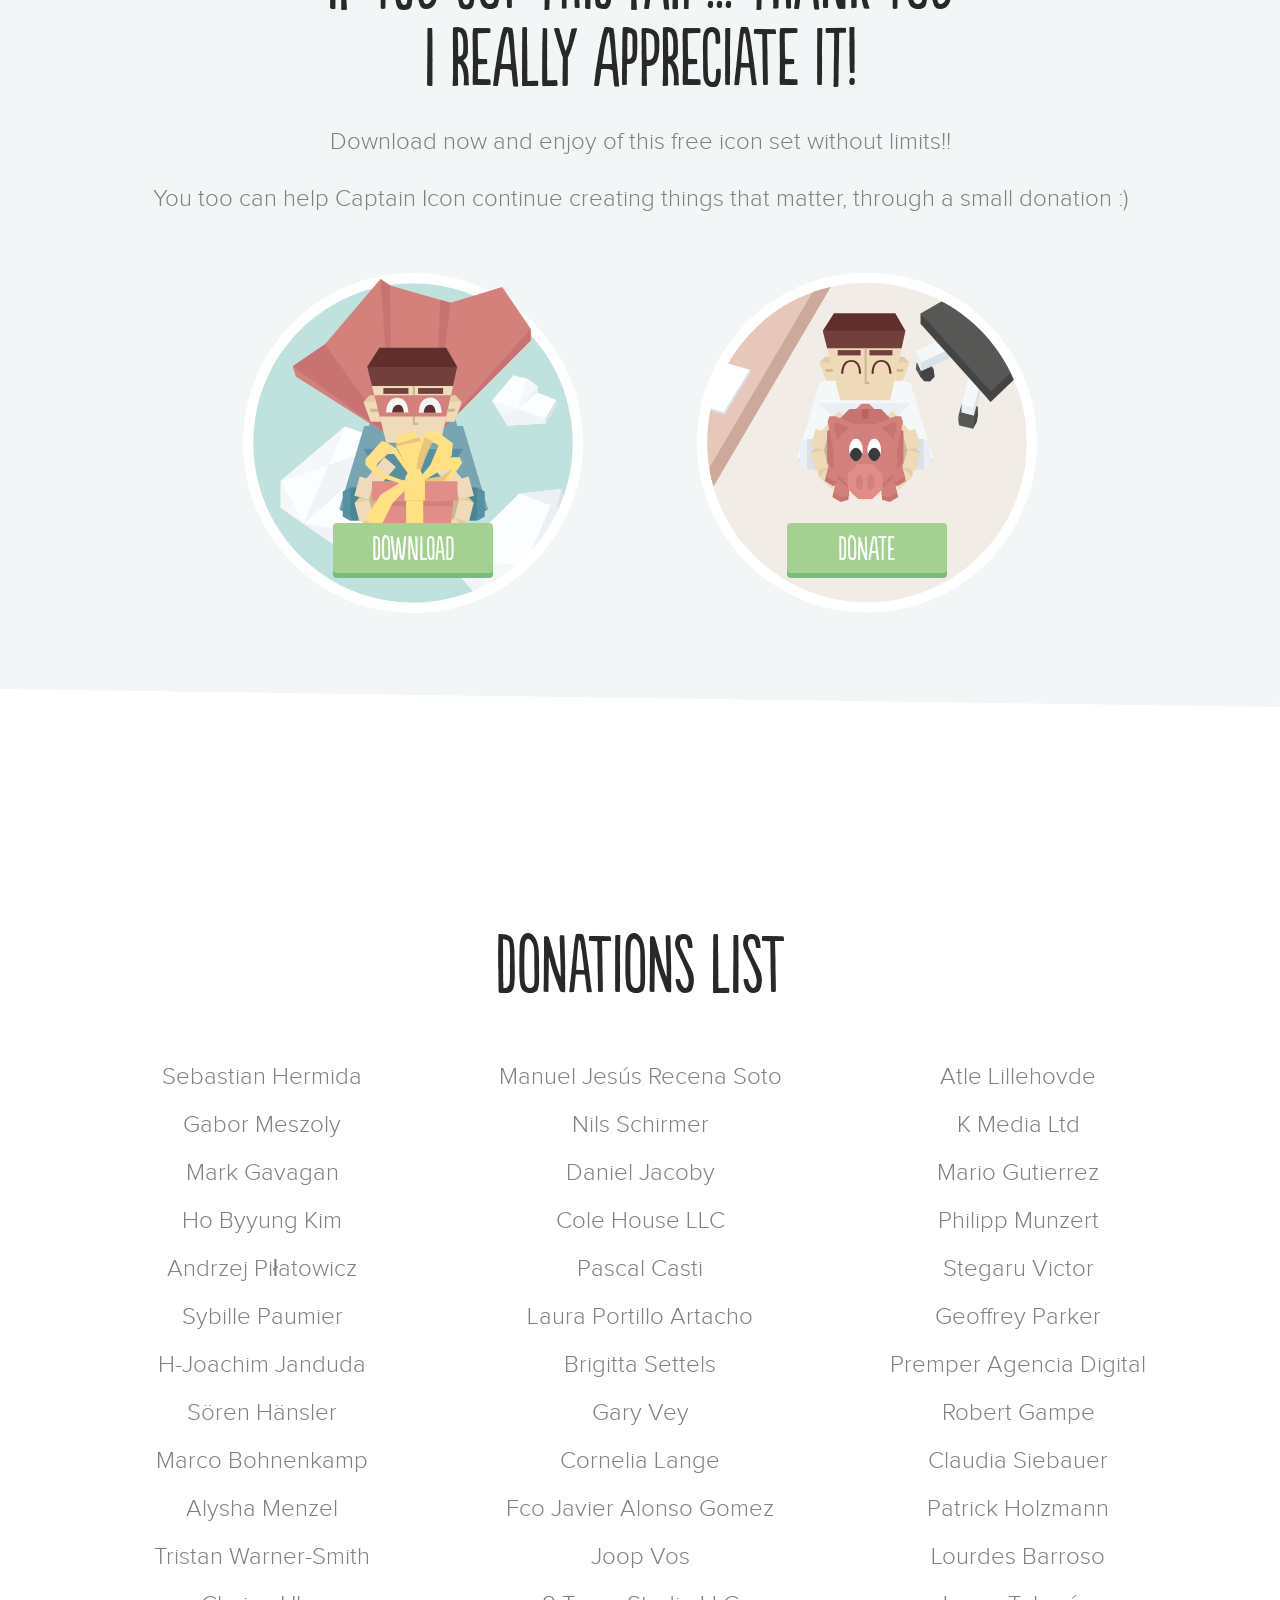
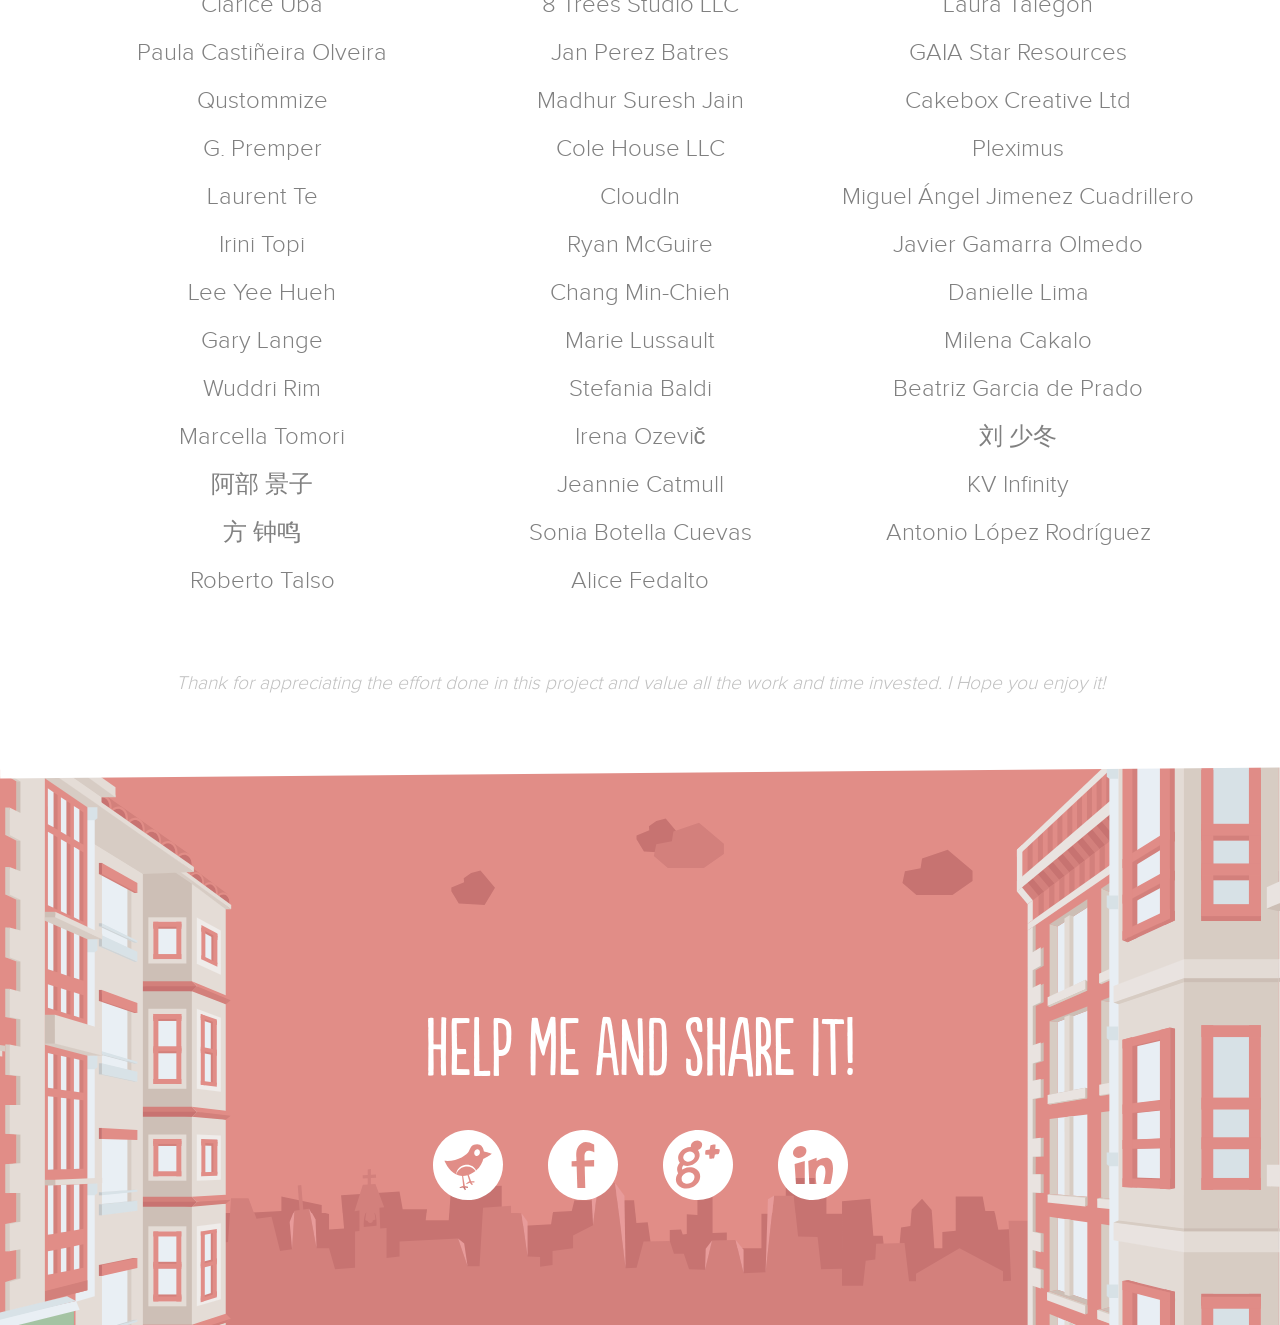
==== commit 1e6b6421: "New donations - March 2019 Fixed" ====
--- a/index.html
+++ b/index.html
@@ -255,81 +255,81 @@
                 <h2>Donations list</h2>
                 <ul>
                     <li>
-                        <p>Sebastian Hermida</p>
-                        <p>Gabor Meszoly</p>
-                        <p>Mark Gavagan</p>
-                        <p>Ho Byyung Kim</p>
-                        <p>Andrzej Piłatowicz</p>
-                        <p>Sybille Paumier</p>
-                        <p>H-Joachim Janduda</p>
-                        <p>Sören Hänsler</p>
-                        <p>Marco Bohnenkamp</p>
-                        <p>Alysha Menzel</p>
-                        <p>Tristan Warner-Smith</p>
-                        <p>Clarice Uba</p>
-                        <p>Paula Castiñeira Olveira</p>
-                        <p>Qustommize</p>
-                        <p>G. Premper</p>
-                        <p>Laurent Te</p>
-                        <p>Irini Topi</p>
-                        <p>Lee Yee Hueh</p>
-                        <p>Gary Lange</p>
-                        <p>Wuddri Rim</p>
-                        <p>Marcella Tomori</p>
-                        <p>阿部 景子</p>
-                        <p>方 钟鸣</p>
-                        <p>Roberto Talso</p>
-                    </li>
-                    <li>
-                        <p>Manuel Jesús Recena Soto</p>
-                        <p>Nils Schirmer</p>
-                        <p>Daniel Jacoby</p>
-                        <p>Cole House LLC</p>
-                        <p>Pascal Casti</p>
-                        <p>Laura Portillo Artacho</p>
-                        <p>Brigitta Settels</p>
-                        <p>Gary Vey</p>
-                        <p>Cornelia Lange</p>
-                        <p>Fco Javier Alonso Gomez</p>
-                        <p>Joop Vos</p>
-                        <p>8 Trees Studio LLC</p>
-                        <p>Jan Perez Batres</p>
-                        <p>Madhur Suresh Jain</p>
-                        <p>Cole House LLC</p>
-                        <p>CloudIn</p>
-                        <p>Ryan McGuire</p>
-                        <p>Chang Min-Chieh</p>
-                        <p>Marie Lussault</p>
-                        <p>Stefania Baldi</p>
-                        <p>Irena Ozevič</p>
-                        <p>Jeannie Catmull</p>
-                        <p>Sonia Botella Cuevas</p>
-                        <p>Alice Fedalto</p>
-                    </li>
-                    <li>
-                        <p>Atle Lillehovde</p>
-                        <p>K Media Ltd</p>
-                        <p>Mario Gutierrez</p>
-                        <p>Philipp Munzert</p>
-                        <p>Stegaru Victor</p>
-                        <p>Geoffrey Parker</p>
-                        <p>Premper Agencia Digital</p>
-                        <p>Robert Gampe</p>
-                        <p>Claudia Siebauer</p>
-                        <p>Patrick Holzmann</p>
-                        <p>Lourdes Barroso</p>
-                        <p>Laura Talegón</p>
-                        <p>GAIA Star Resources</p>
-                        <p>Cakebox Creative Ltd</p>
-                        <p>Pleximus</p>
-                        <p>Miguel Ángel Jimenez Cuadrillero</p>
-                        <p>Javier Gamarra Olmedo</p>
-                        <p>Danielle Lima</p>
-                        <p>Milena Cakalo</p>
-                        <p>Beatriz Garcia de Prado</p>
-                        <p>刘 少冬</p>
-                        <p>KV Infinity</p>
-                        <p>Antonio López Rodríguez</p>
+                        <span>Sebastian Hermida</span>
+                        <span>Gabor Meszoly</span>
+                        <span>Mark Gavagan</span>
+                        <span>Ho Byyung Kim</span>
+                        <span>Andrzej Piłatowicz</span>
+                        <span>Sybille Paumier</span>
+                        <span>H-Joachim Janduda</span>
+                        <span>Sören Hänsler</span>
+                        <span>Marco Bohnenkamp</span>
+                        <span>Alysha Menzel</span>
+                        <span>Tristan Warner-Smith</span>
+                        <span>Clarice Uba</span>
+                        <span>Paula Castiñeira Olveira</span>
+                        <span>Qustommize</span>
+                        <span>G. Premper</span>
+                        <span>Laurent Te</span>
+                        <span>Irini Topi</span>
+                        <span>Lee Yee Hueh</span>
+                        <span>Gary Lange</span>
+                        <span>Wuddri Rim</span>
+                        <span>Marcella Tomori</span>
+                        <span>阿部 景子</span>
+                        <span>方 钟鸣</span>
+                        <span>Roberto Talso</span>
+                    </li>
+                    <li>
+                        <span>Manuel Jesús Recena Soto</span>
+                        <span>Nils Schirmer</span>
+                        <span>Daniel Jacoby</span>
+                        <span>Cole House LLC</span>
+                        <span>Pascal Casti</span>
+                        <span>Laura Portillo Artacho</span>
+                        <span>Brigitta Settels</span>
+                        <span>Gary Vey</span>
+                        <span>Cornelia Lange</span>
+                        <span>Fco Javier Alonso Gomez</span>
+                        <span>Joop Vos</span>
+                        <span>8 Trees Studio LLC</span>
+                        <span>Jan Perez Batres</span>
+                        <span>Madhur Suresh Jain</span>
+                        <span>Cole House LLC</span>
+                        <span>CloudIn</span>
+                        <span>Ryan McGuire</span>
+                        <span>Chang Min-Chieh</span>
+                        <span>Marie Lussault</span>
+                        <span>Stefania Baldi</span>
+                        <span>Irena Ozevič</span>
+                        <span>Jeannie Catmull</span>
+                        <span>Sonia Botella Cuevas</span>
+                        <span>Alice Fedalto</span>
+                    </li>
+                    <li>
+                        <span>Atle Lillehovde</span>
+                        <span>K Media Ltd</span>
+                        <span>Mario Gutierrez</span>
+                        <span>Philipp Munzert</span>
+                        <span>Stegaru Victor</span>
+                        <span>Geoffrey Parker</span>
+                        <span>Premper Agencia Digital</span>
+                        <span>Robert Gampe</span>
+                        <span>Claudia Siebauer</span>
+                        <span>Patrick Holzmann</span>
+                        <span>Lourdes Barroso</span>
+                        <span>Laura Talegón</span>
+                        <span>GAIA Star Resources</span>
+                        <span>Cakebox Creative Ltd</span>
+                        <span>Pleximus</span>
+                        <span>Miguel Ángel Jimenez Cuadrillero</span>
+                        <span>Javier Gamarra Olmedo</span>
+                        <span>Danielle Lima</span>
+                        <span>Milena Cakalo</span>
+                        <span>Beatriz Garcia de Prado</span>
+                        <span>刘 少冬</span>
+                        <span>KV Infinity</span>
+                        <span>Antonio López Rodríguez</span>
                     </li>    
                 </ul>
                 <div class="clear"></div>
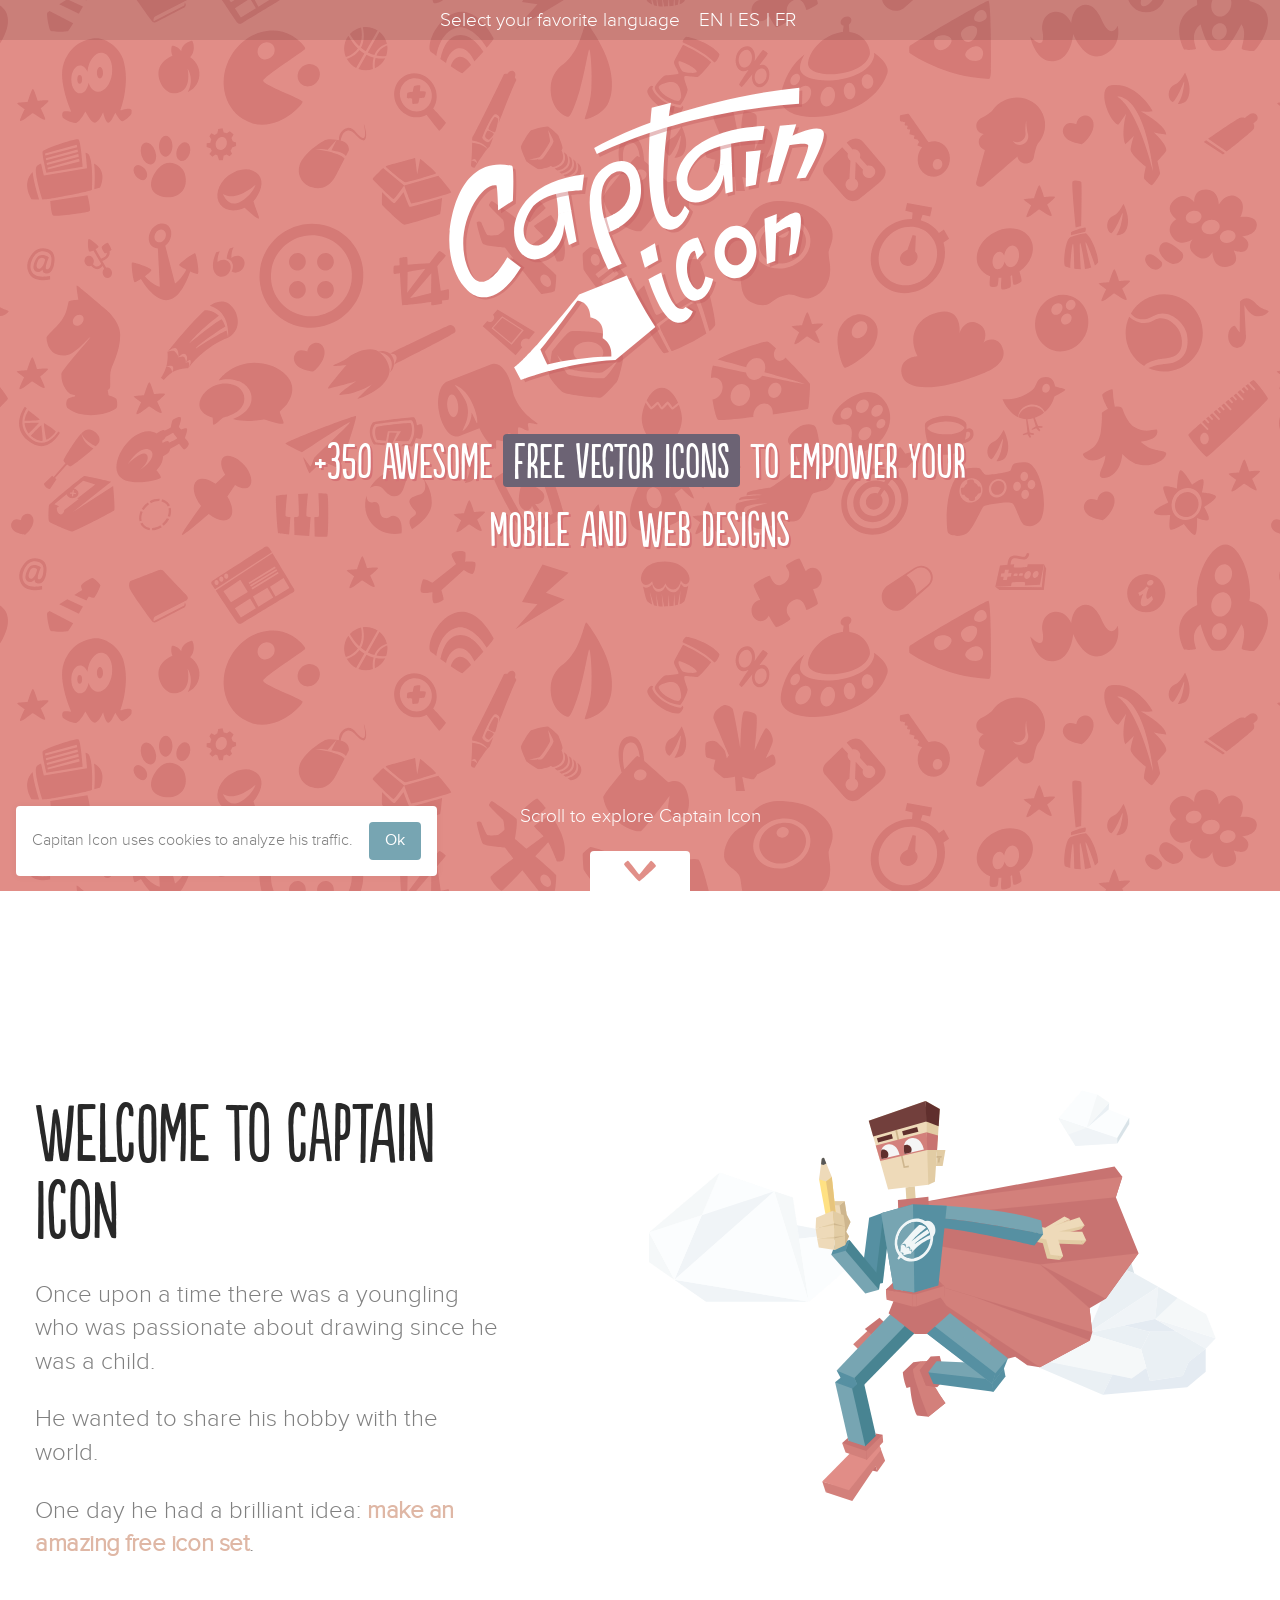
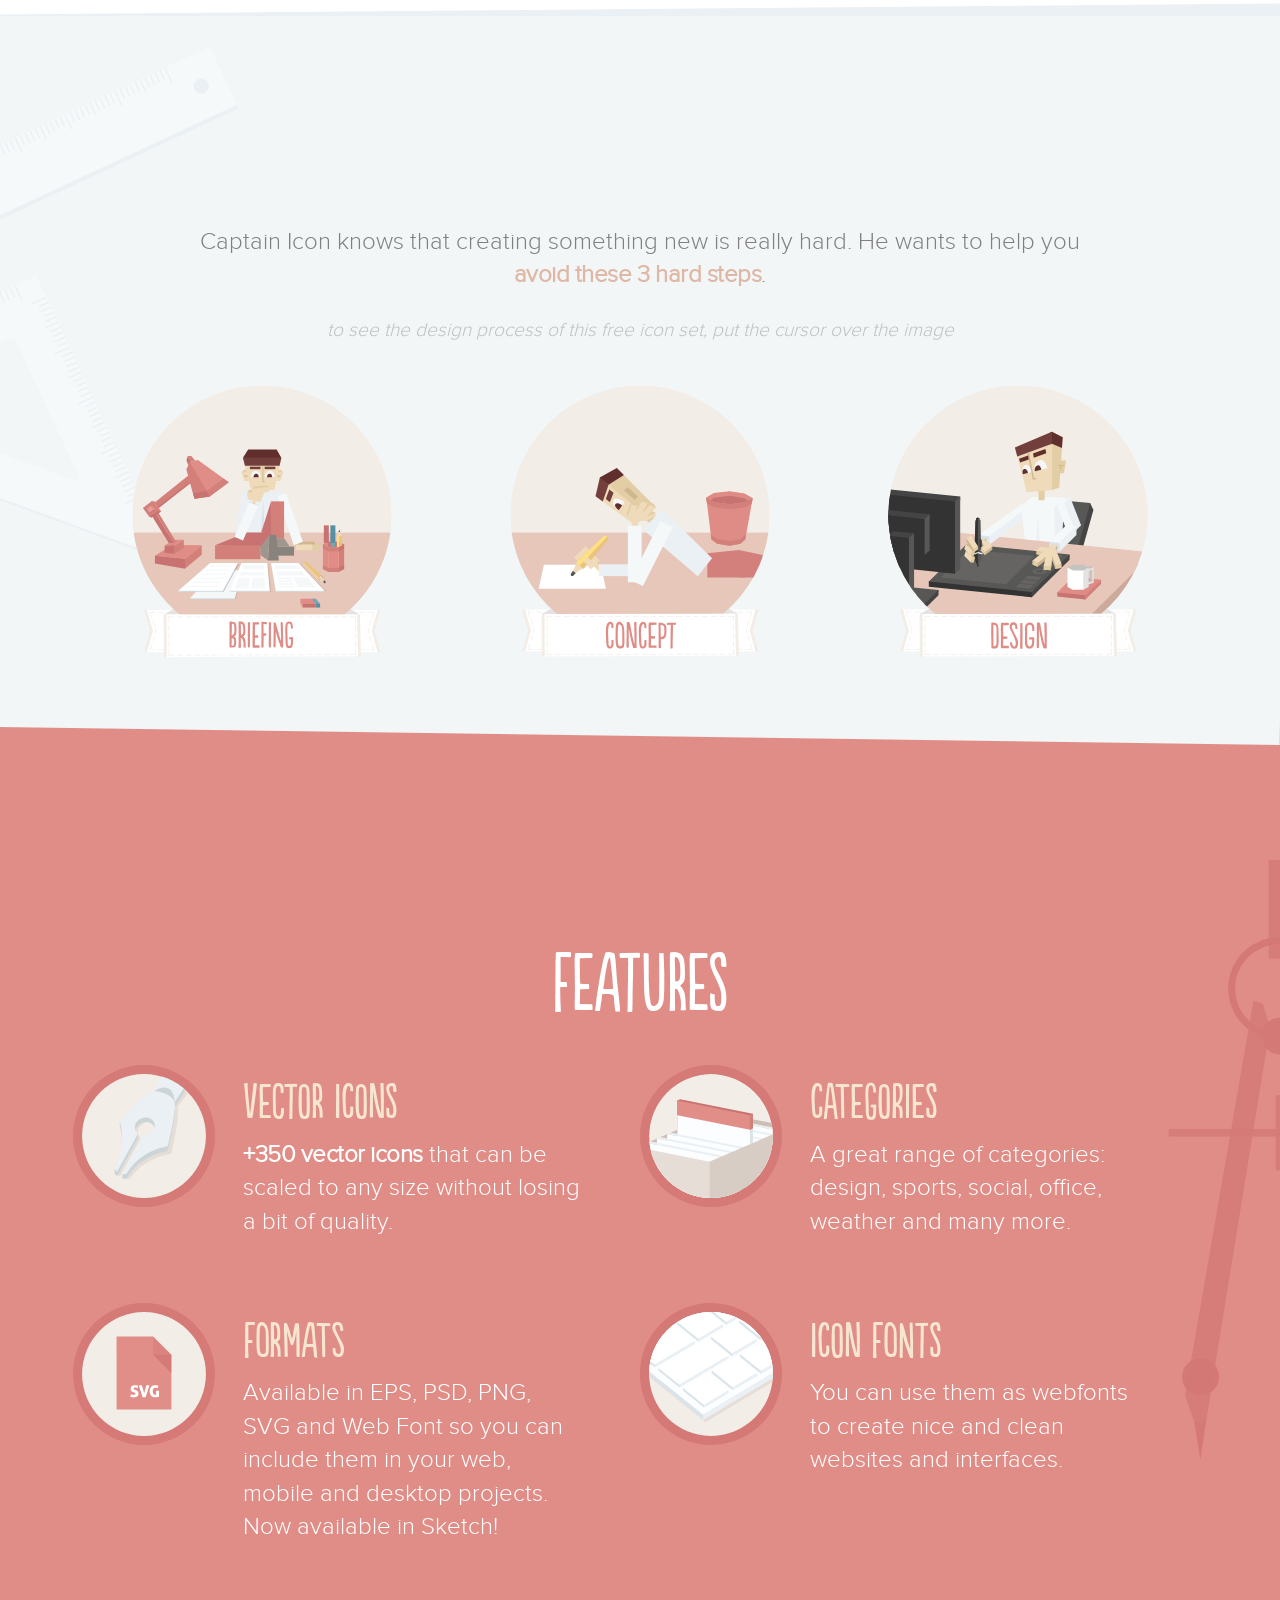
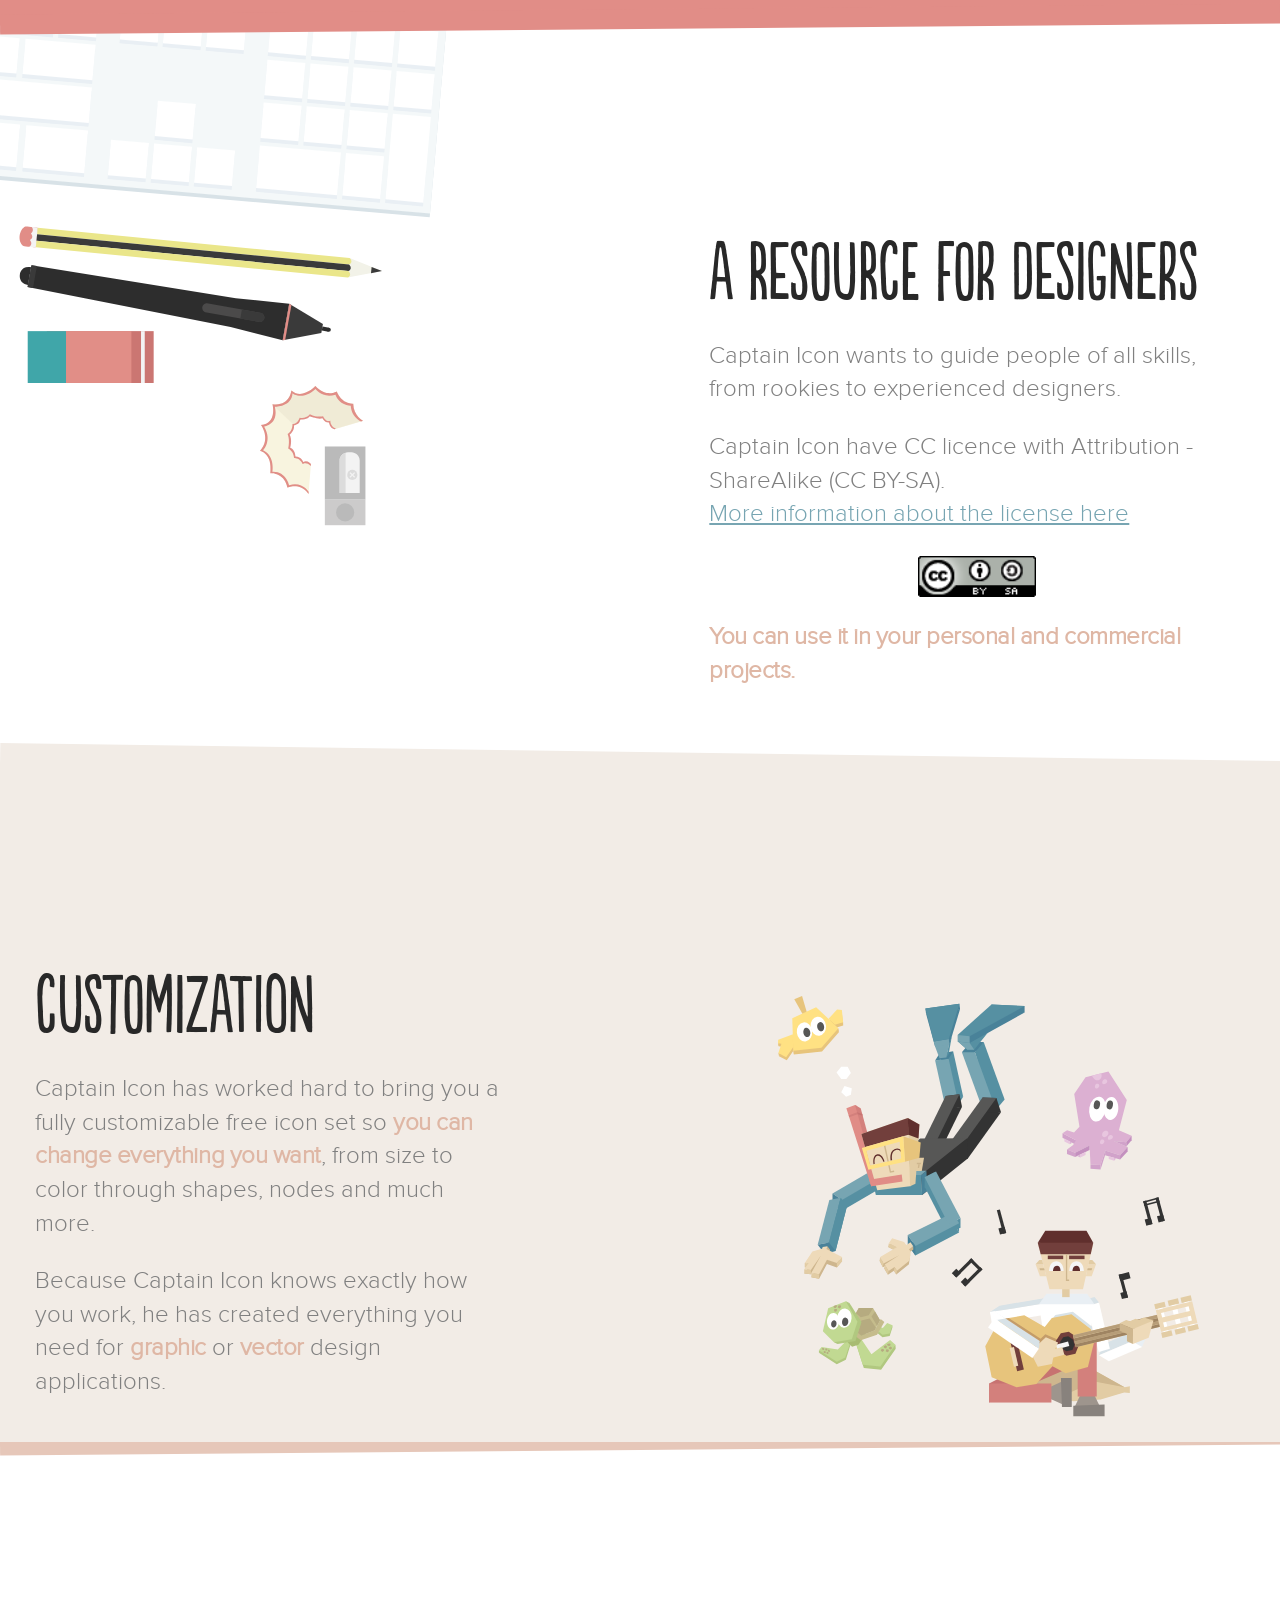
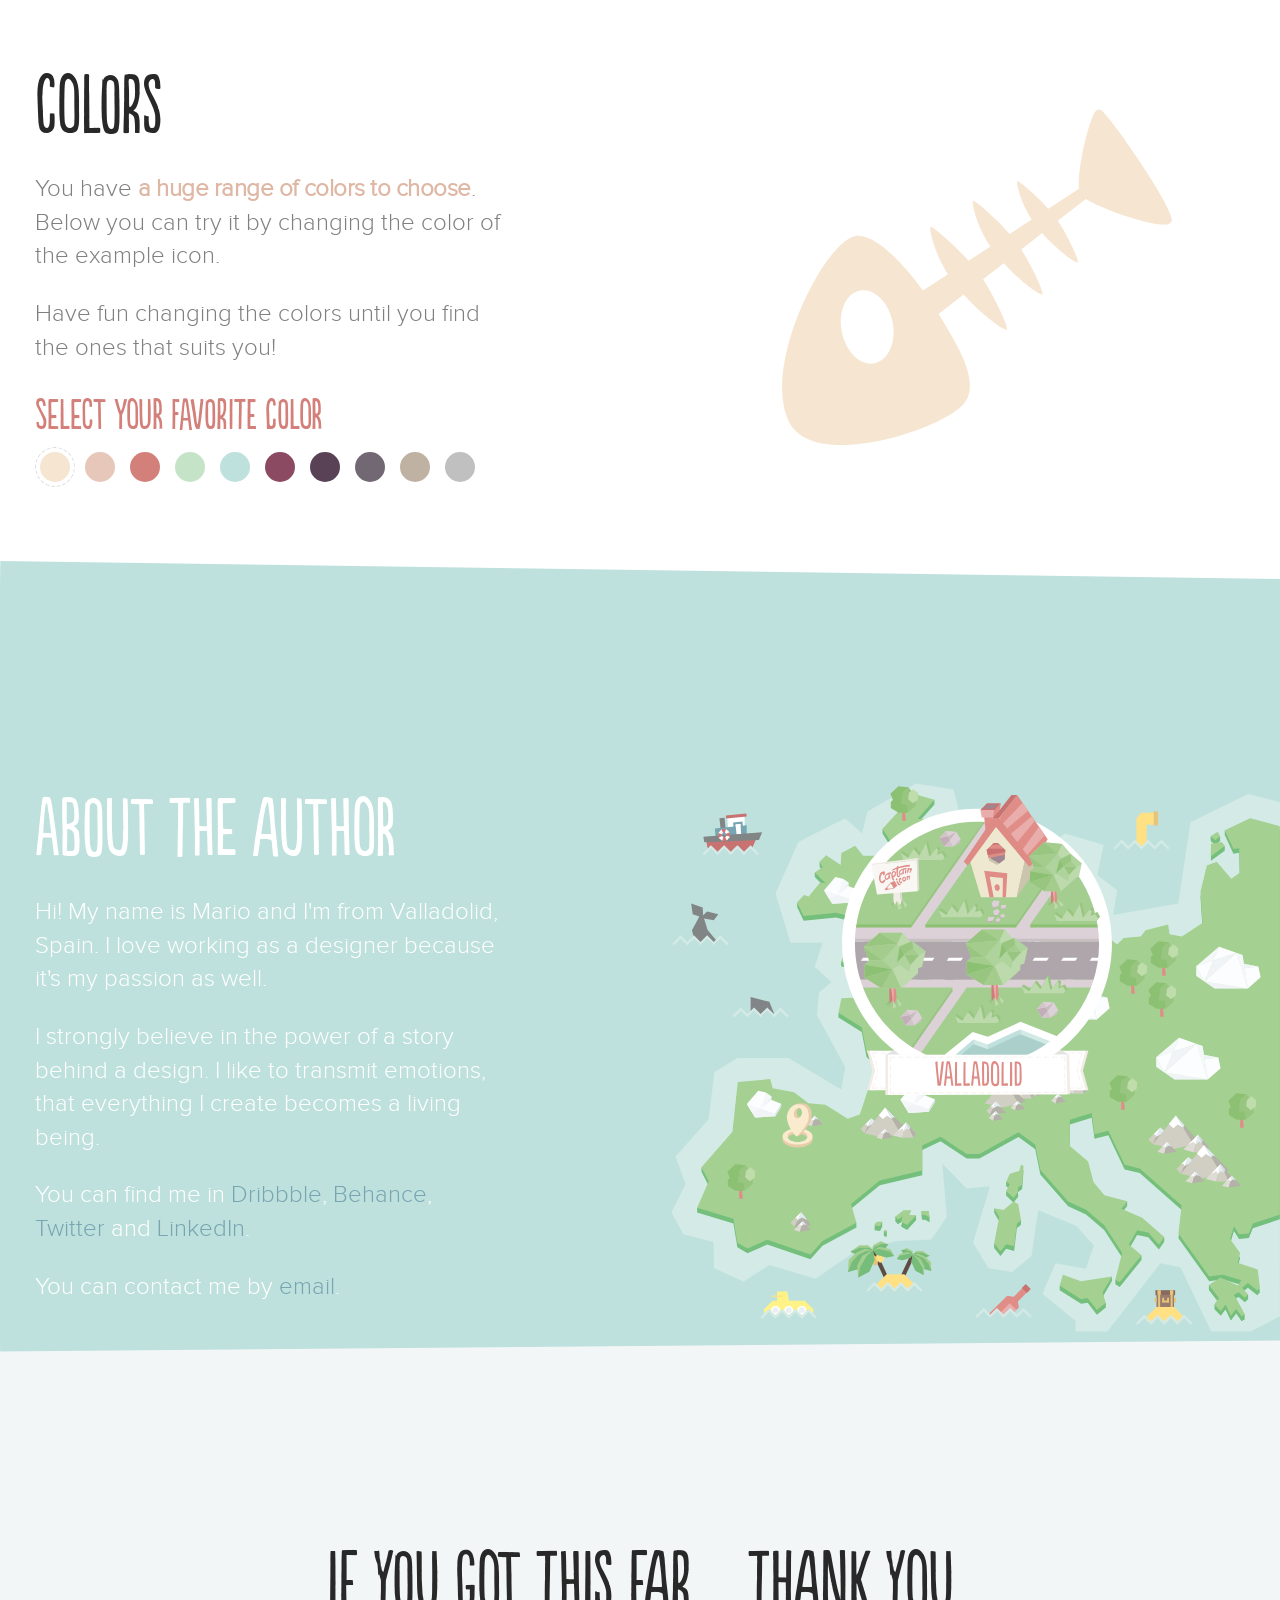
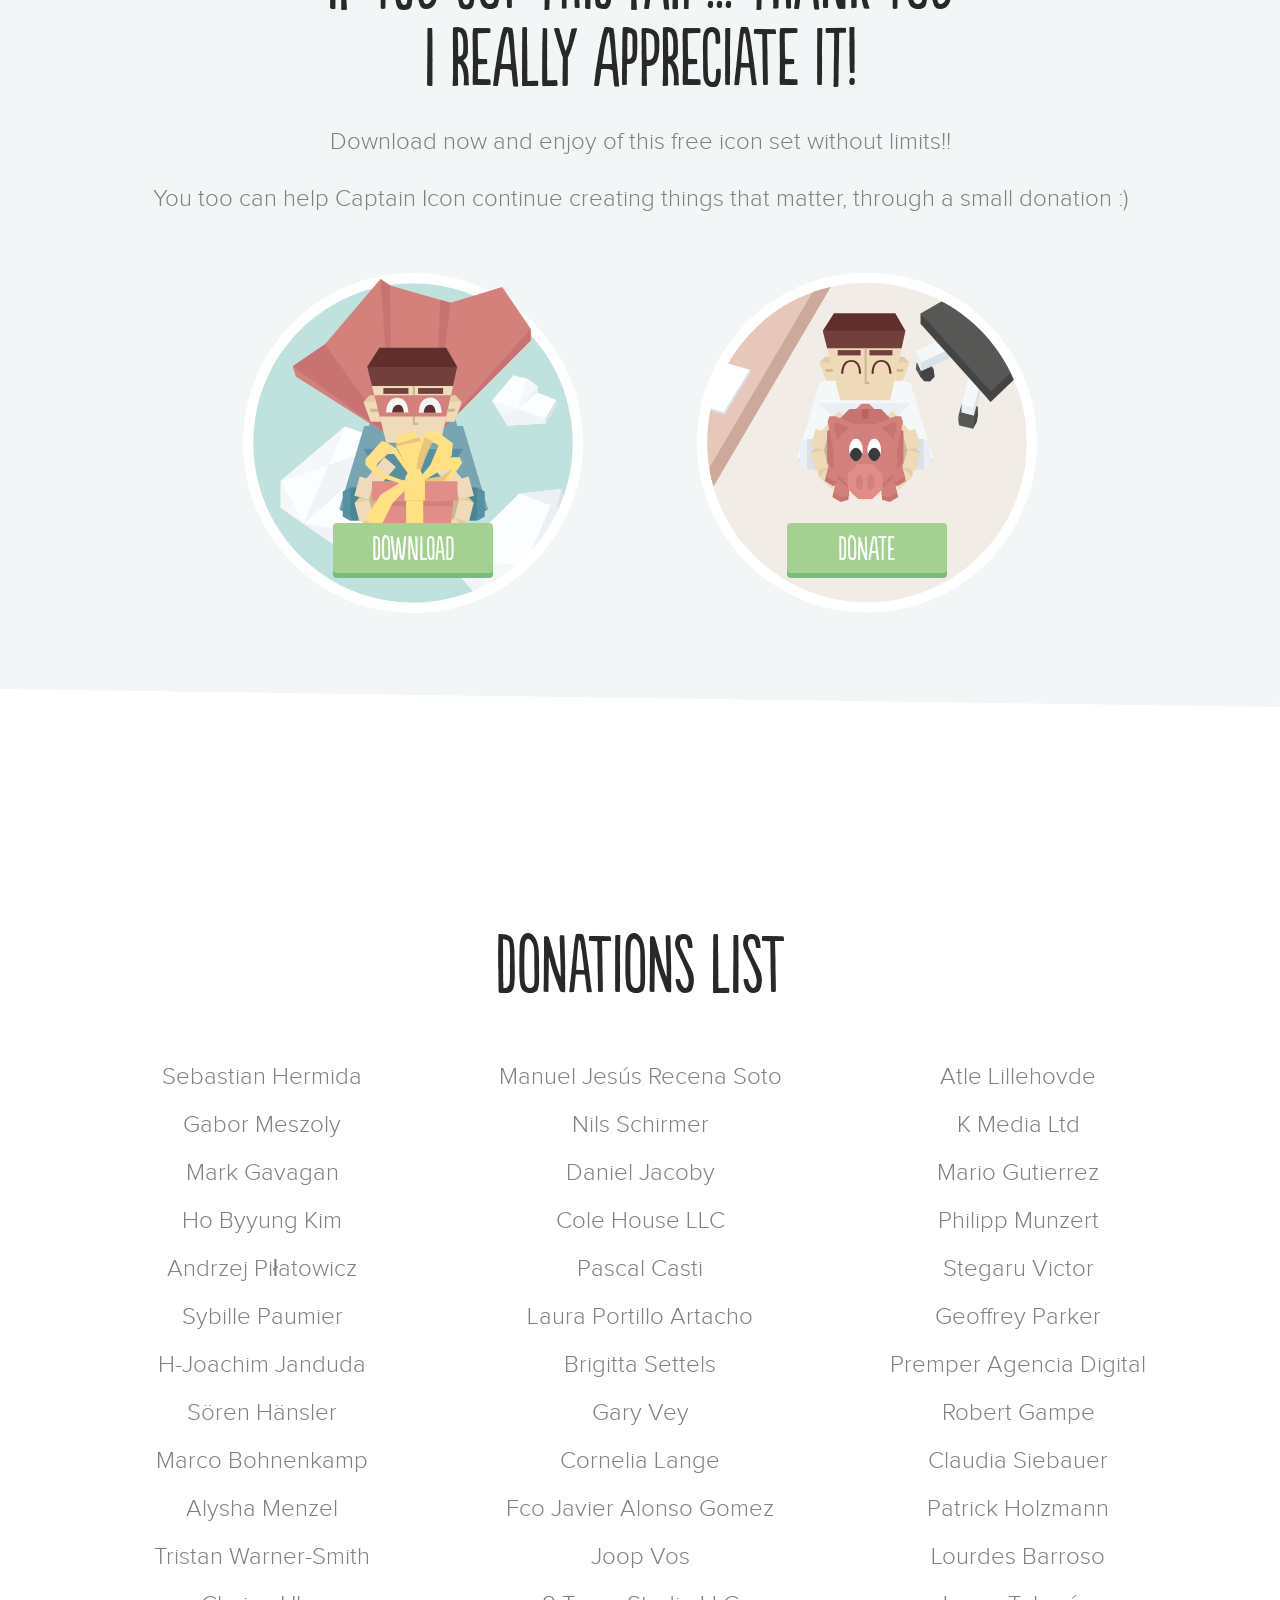
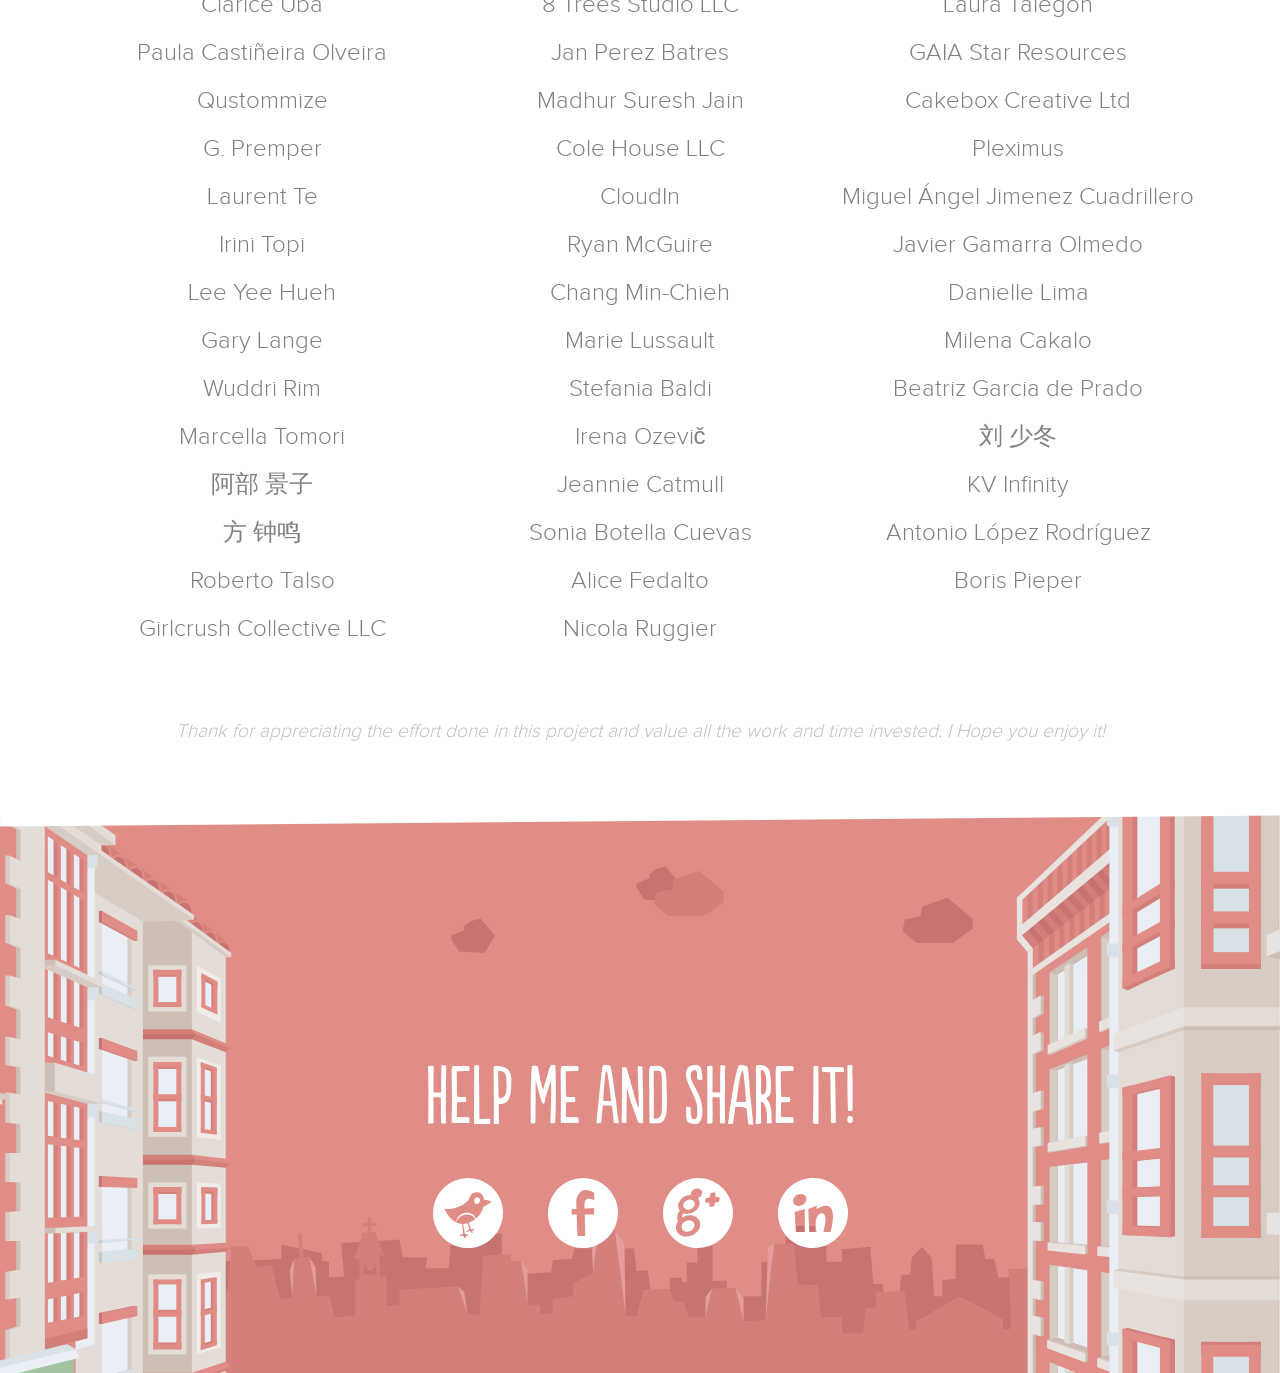
==== commit da8106ec: "New donations April 2020" ====
--- a/index.html
+++ b/index.html
@@ -279,6 +279,7 @@
                         <span>阿部 景子</span>
                         <span>方 钟鸣</span>
                         <span>Roberto Talso</span>
+                        <span>Girlcrush Collective LLC</span>
                     </li>
                     <li>
                         <span>Manuel Jesús Recena Soto</span>
@@ -305,6 +306,7 @@
                         <span>Jeannie Catmull</span>
                         <span>Sonia Botella Cuevas</span>
                         <span>Alice Fedalto</span>
+                        <span>Nicola Ruggier</span>
                     </li>
                     <li>
                         <span>Atle Lillehovde</span>
@@ -330,6 +332,7 @@
                         <span>刘 少冬</span>
                         <span>KV Infinity</span>
                         <span>Antonio López Rodríguez</span>
+                        <span>Boris Pieper</span>
                     </li>    
                 </ul>
                 <div class="clear"></div>
